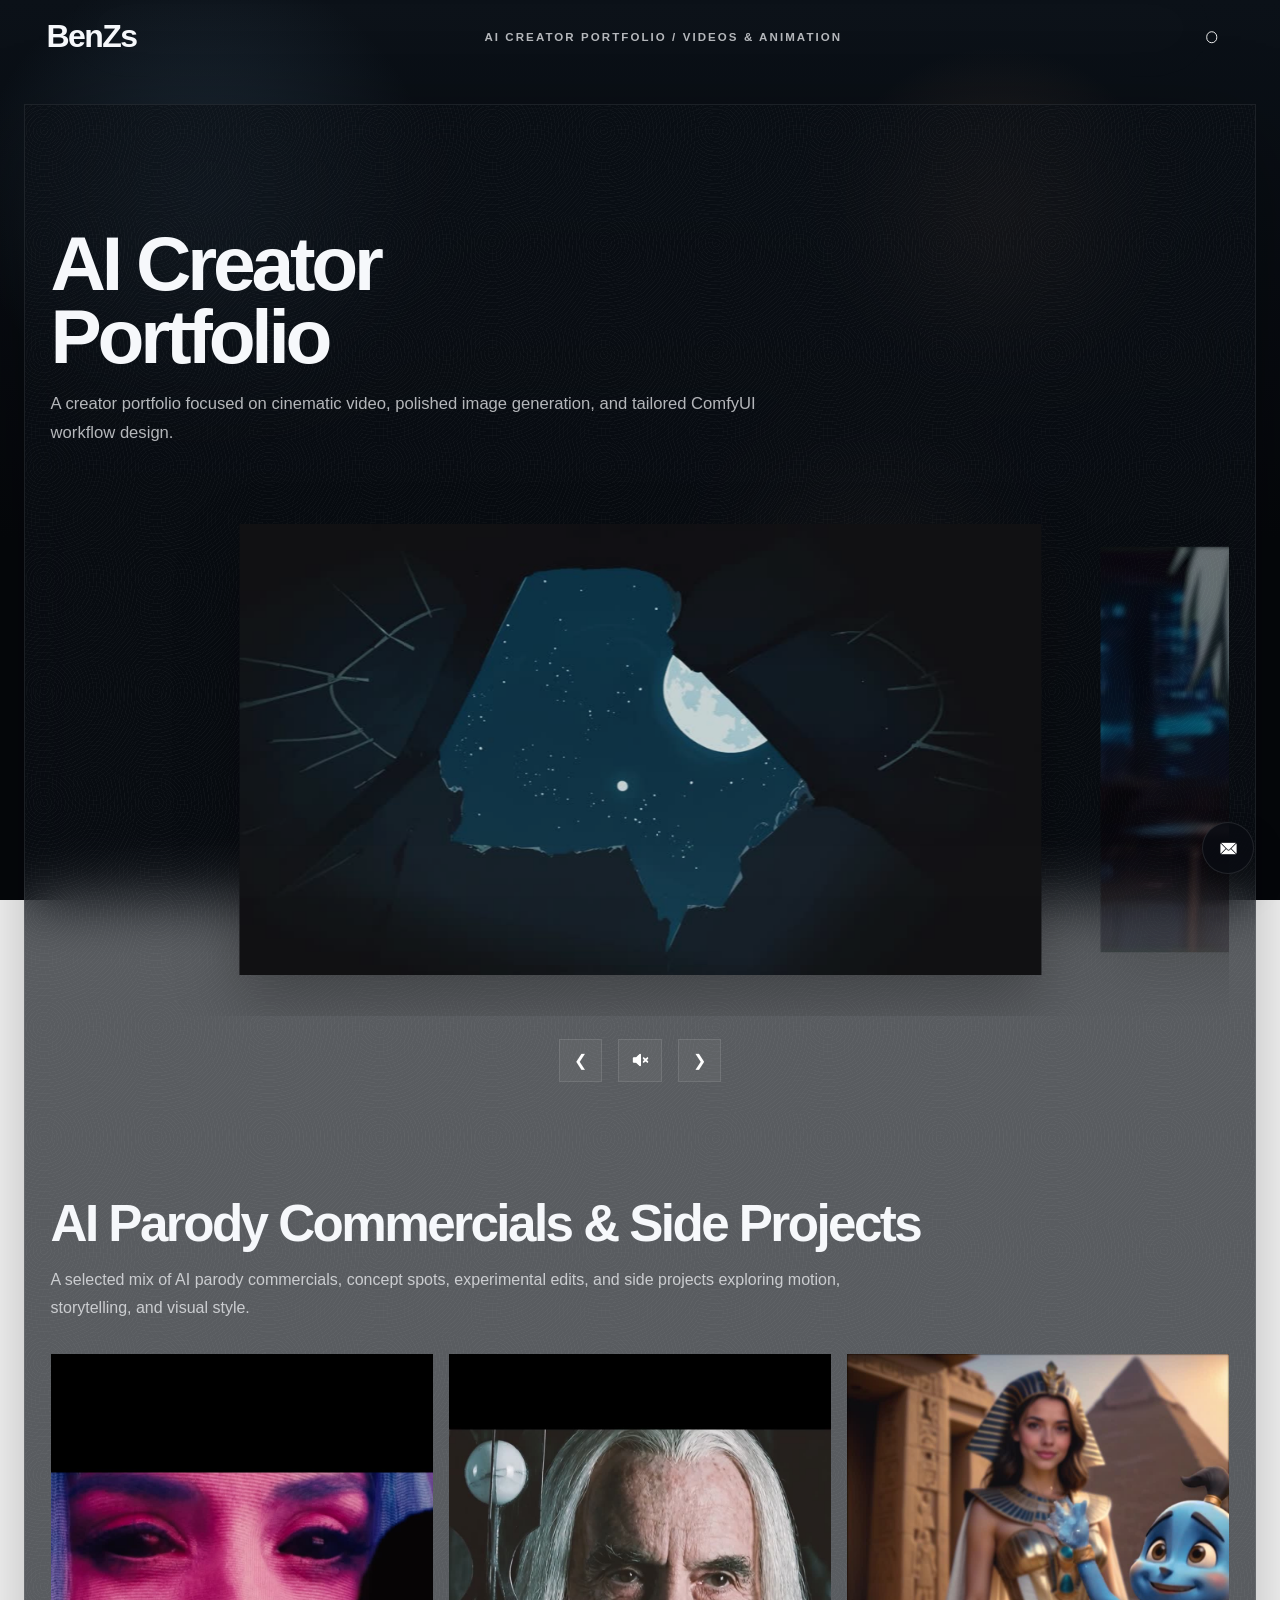
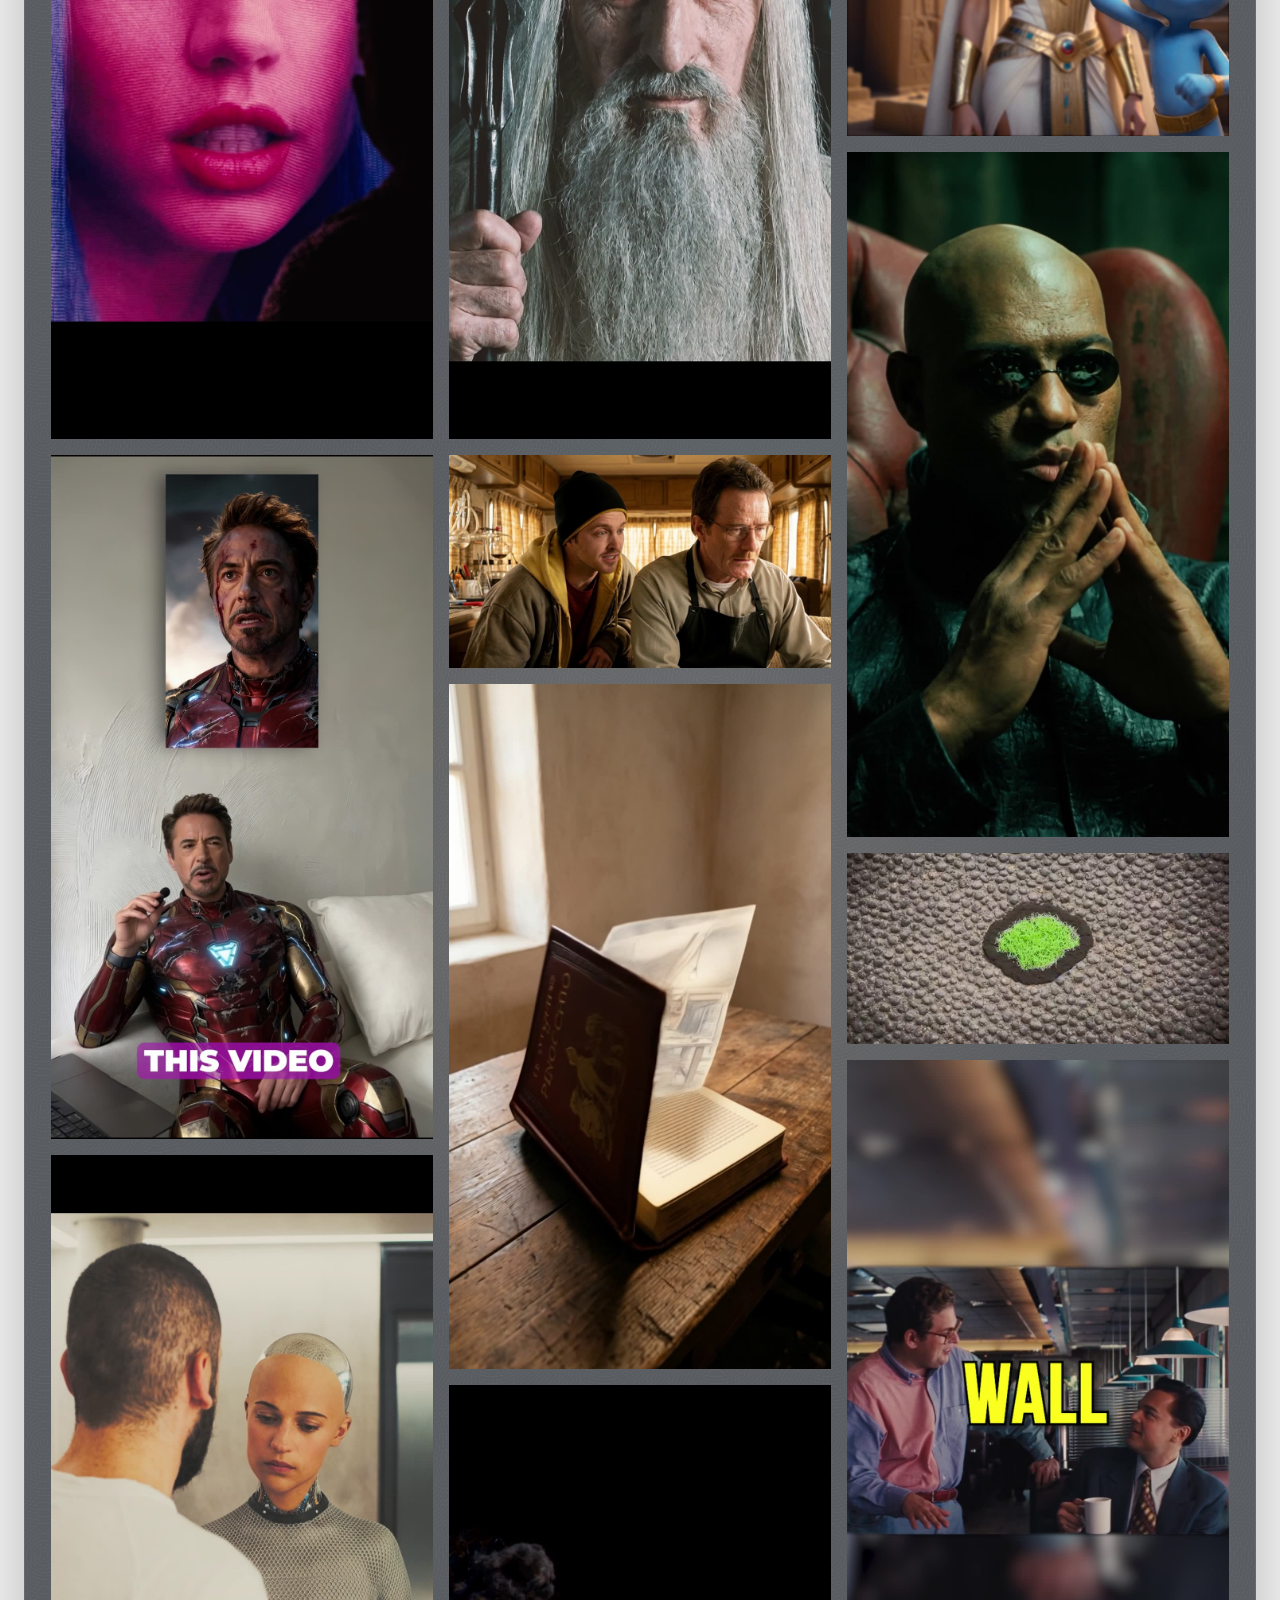
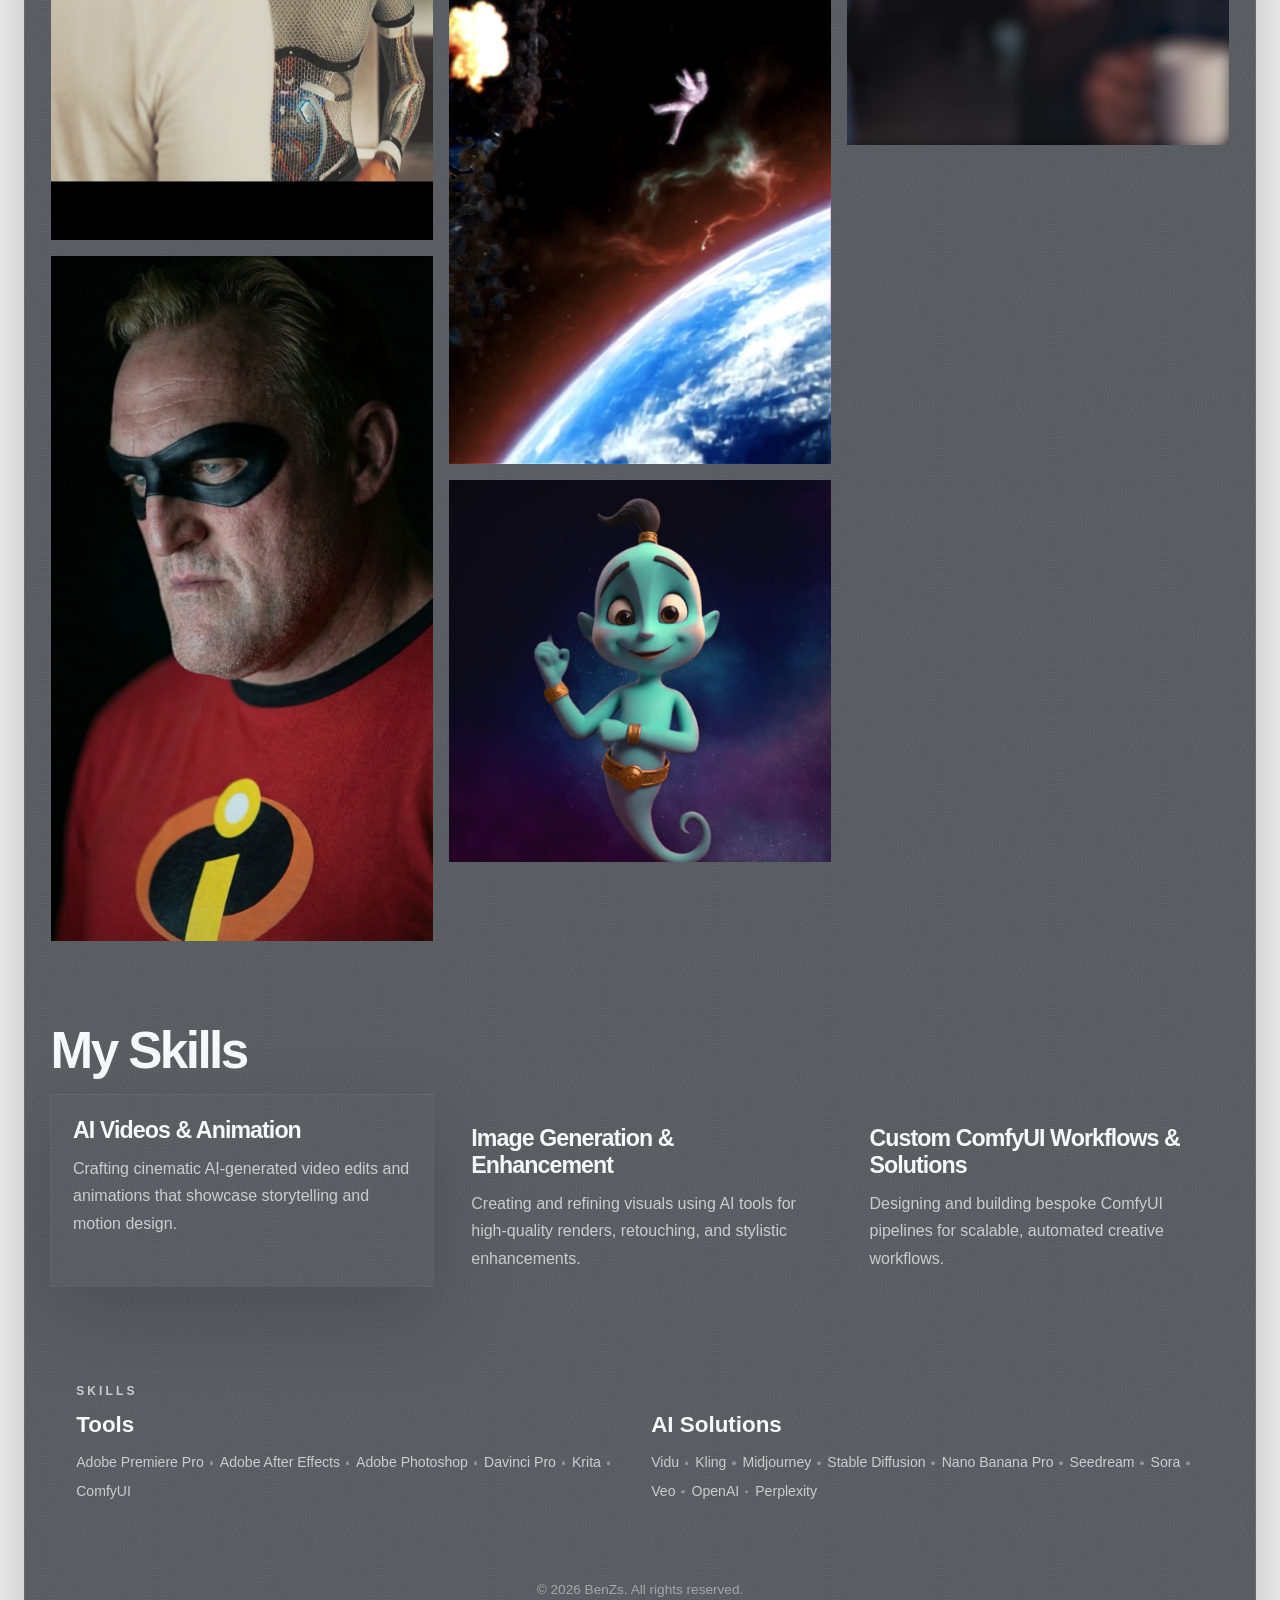
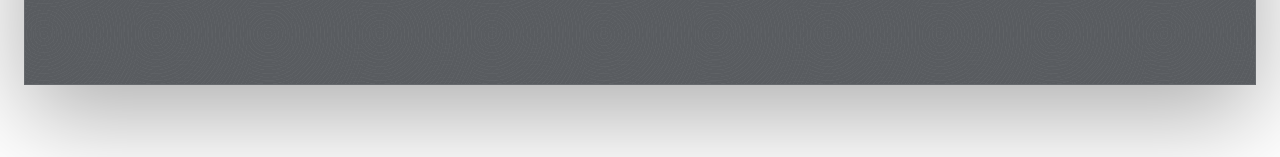
==== index.html @ f5d57d24 "Refine responsive media interactions" ====
<!DOCTYPE html>
<html lang="en">
<head>
    <meta charset="UTF-8">
    <meta name="viewport" content="width=device-width, initial-scale=1.0">
    <title>BenZs | AI Creator Portfolio</title>
    <link rel="icon" href="media/images/icons/favicon.svg" type="image/svg+xml">
    <link rel="stylesheet" href="css/styles.css">
</head>
<body class="is-loading">
    <div class="site-loader" id="siteLoader" aria-hidden="true">
        <div class="site-loader-inner">
            <span class="site-loader-text" data-text="Loading">Loading</span>
        </div>
    </div>
    <div class="custom-cursor" id="customCursor" aria-hidden="true"></div>
    <div class="focus-band focus-band-top" aria-hidden="true"></div>
    <div class="focus-band focus-band-bottom" aria-hidden="true"></div>
        <nav class="navbar minimal-nav">
        <a class="logo" id="logoHomeLink" href="index.html">BenZs</a>
        <div class="navbar-subtitle">AI Creator Portfolio / Videos &amp; Animation</div>
        <button class="hamburger-menu" id="hamburger" aria-label="Toggle menu" aria-expanded="false" aria-controls="menuOverlay">
            <span class="hamburger-dot hamburger-dot-center"></span>
            <span class="hamburger-dot hamburger-dot-top"></span>
            <span class="hamburger-dot hamburger-dot-left"></span>
            <span class="hamburger-dot hamburger-dot-right"></span>
        </button>
    </nav>

    <div class="menu-overlay" id="menuOverlay" aria-hidden="true">
        <nav class="menu-overlay-nav" aria-label="Site navigation">
            <div class="menu-overlay-graph" id="menuOverlayGraph">
                <div class="menu-overlay-orbit" id="menuOverlayOrbit" aria-hidden="true">
                    <span class="menu-overlay-core"></span>
                </div>
                <button class="menu-overlay-link menu-overlay-link-videos" type="button" data-page="videos" data-menu-title="AI Creator Portfolio" aria-label="AI Videos and Animation">
                    <img class="menu-overlay-icon" src="media/images/icons/clapperboard.png" alt="" aria-hidden="true" draggable="false">
                </button>
                <div class="menu-video-preview-scaffold" aria-hidden="true">
                    <span class="menu-video-preview-line menu-video-preview-line-vertical"></span>
                    <span class="menu-video-preview-line menu-video-preview-line-horizontal"></span>
                    <span class="menu-video-preview-node-dot"></span>
                    <div class="menu-video-preview-card" aria-hidden="true">
                        <div class="menu-video-preview-card-header">
                            <img class="menu-preview-card-header-icon" src="media/images/icons/clapperboard.png" alt="" aria-hidden="true" draggable="false">
                        </div>
                        <div class="menu-video-preview-card-body">
                            <div class="menu-video-preview-card-content">AI Videos &amp; Animation</div>
                        </div>
                    </div>
                    <button class="menu-video-preview-hitarea" type="button" data-page="videos" aria-label="AI Videos and Animation"></button>
                </div>
                <button class="menu-overlay-link menu-overlay-link-images" type="button" data-page="images" data-menu-title="Image Generation" aria-label="Image Generation and Enhancement">
                    <img class="menu-overlay-icon" src="media/images/icons/photo.png" alt="" aria-hidden="true" draggable="false">
                </button>
                <div class="menu-image-preview-scaffold" aria-hidden="true">
                    <span class="menu-image-preview-line menu-image-preview-line-horizontal"></span>
                    <span class="menu-image-preview-line menu-image-preview-line-vertical"></span>
                    <span class="menu-image-preview-line menu-image-preview-line-horizontal-tail"></span>
                    <span class="menu-image-preview-node-dot"></span>
                    <div class="menu-image-preview-card" aria-hidden="true">
                        <div class="menu-image-preview-card-header">
                            <img class="menu-preview-card-header-icon" src="media/images/icons/photo.png" alt="" aria-hidden="true" draggable="false">
                        </div>
                        <div class="menu-image-preview-card-body">
                            <div class="menu-image-preview-card-content">Image Generation &amp; Enhancement</div>
                        </div>
                    </div>
                    <button class="menu-image-preview-hitarea" type="button" data-page="images" aria-label="Image Generation and Enhancement"></button>
                </div>
                <button class="menu-overlay-link menu-overlay-link-comfy" type="button" data-page="comfy" data-menu-title="ComfyUI Workflows" aria-label="Custom ComfyUI Workflows and Solutions">
                    <img class="menu-overlay-icon" src="media/images/icons/setting.png" alt="" aria-hidden="true" draggable="false">
                </button>
                <div class="menu-comfy-preview-scaffold" aria-hidden="true">
                    <span class="menu-comfy-preview-line menu-comfy-preview-line-horizontal"></span>
                    <span class="menu-comfy-preview-line menu-comfy-preview-line-vertical"></span>
                    <span class="menu-comfy-preview-node-dot"></span>
                    <div class="menu-comfy-preview-card" aria-hidden="true">
                        <div class="menu-comfy-preview-card-header">
                            <img class="menu-preview-card-header-icon" src="media/images/icons/setting.png" alt="" aria-hidden="true" draggable="false">
                        </div>
                        <div class="menu-comfy-preview-card-body">
                            <div class="menu-comfy-preview-card-content">Custom ComfyUI Workflows &amp; Solutions</div>
                        </div>
                    </div>
                    <button class="menu-comfy-preview-hitarea" type="button" data-page="comfy" aria-label="Custom ComfyUI Workflows and Solutions"></button>
                </div>
            </div>
            <div class="menu-overlay-title" id="menuOverlayTitle" aria-hidden="true"></div>
            <button class="menu-overlay-about-link" id="menuOverlayAboutLink" type="button" aria-label="Go to About section">
                <span class="menu-overlay-about-link-label">About</span>
            </button>
            <section class="menu-overlay-about-panel" id="menuOverlayAboutPanel" aria-hidden="true">
                <div class="menu-overlay-about-image-frame" aria-hidden="true">
                    <img class="menu-overlay-about-image" src="media/images/about/profile.jpg" alt="Portrait of BenZs" width="5152" height="7728" draggable="false">
                </div>
                <p class="menu-overlay-about-kicker">About Me</p>
                <p class="menu-overlay-about-copy">I build AI-native creative work across motion, still imagery, and custom workflow systems, blending visual storytelling with practical automation for polished, repeatable output.</p>
            </section>
        </nav>
    </div>

    <div class="site-glass-shell">
        <div class="mouse-trail-layer" id="mouseTrailLayer" aria-hidden="true"></div>
        <div class="portfolio-pages" id="portfolioPages">
            <div class="portfolio-page is-active" data-portfolio-page="videos" aria-hidden="false">

        <section id="home" class="hero">
        <div class="container">
            <h1>AI Creator Portfolio</h1>
            <p>A creator portfolio focused on cinematic video, polished image generation, and tailored ComfyUI workflow design.</p>
            
            <div class="video-carousel">
                <div class="carousel-container">
                    <div class="carousel-track">
                        <div class="carousel-item">
                            <video width="100%" height="auto" autoplay preload="none" poster="media/images/video-posters/videos-video-carousel-beyondtheedge-part1.jpg" data-lazy-video="true">
                                <source data-src="media/videos/video_carousel/Beyondtheedge_part1.mp4" type="video/mp4">
                                Your browser does not support the video tag.
                            </video>
                        </div>
                        <div class="carousel-item" style="--carousel-thumb: url('../images/thumbnails/th_beyondtheedge_part2.png');">
                            <video width="100%" height="auto" poster="media/images/video-posters/videos-video-carousel-beyondtheedge-part2.jpg" preload="none" data-lazy-video="true">
                                <source data-src="media/videos/video_carousel/beyondtheedge_part2.mp4" type="video/mp4">
                                Your browser does not support the video tag.
                            </video>
                        </div>
                        <div class="carousel-item" style="--carousel-thumb: url('../images/thumbnails/th_deincarnation_part.png');">
                            <video width="100%" height="auto" poster="media/images/video-posters/videos-video-carousel-deincarnation-part.jpg" preload="none" data-lazy-video="true">
                                <source data-src="media/videos/video_carousel/deincarnation_part.mp4" type="video/mp4">
                                Your browser does not support the video tag.
                            </video>
                        </div>
                        <div class="carousel-item" style="--carousel-thumb: url('../images/thumbnails/th_fenyves_part.png');">
                            <video width="100%" height="auto" poster="media/images/video-posters/videos-video-carousel-fenyves-part.jpg" preload="none" data-lazy-video="true">
                                <source data-src="media/videos/video_carousel/fenyves_part.mp4" type="video/mp4">
                                Your browser does not support the video tag.
                            </video>
                        </div>
                        <div class="carousel-item" style="--carousel-thumb: url('../images/thumbnails/th_wtsgo_scene1.png');">
                            <video width="100%" height="auto" poster="media/images/video-posters/videos-video-carousel-wtsgo-scene1.jpg" preload="none" data-lazy-video="true">
                                <source data-src="media/videos/video_carousel/wtsgo_scene1.mp4" type="video/mp4">
                                Your browser does not support the video tag.
                            </video>
                        </div>
                    </div>
                </div>
                
                <div class="carousel-controls"> 
                    <button class="carousel-btn prev" type="button" onclick="moveCarousel(-1)">&#10094;</button>
                    <div class="volume-control" id="volumeControl">
                        <button class="carousel-btn mute" type="button" id="muteBtn" onclick="toggleMute()" aria-label="Toggle sound" aria-pressed="false"><img class="mute-btn-icon" src="media/images/icons/mute.png" alt="" aria-hidden="true"></button>
                        <div class="volume-slider-wrap">
                            <input class="volume-slider" id="volumeSlider" type="range" min="0" max="100" value="72" aria-label="Video volume">
                        </div>
                    </div>
                    <button class="carousel-btn next" type="button" onclick="moveCarousel(1)">&#10095;</button>
                </div>
            </div>
        </div>
    </section>

    <section id="about" class="video-gallery">
        <div class="container">
            <h2>AI Parody Commercials &amp; Side Projects</h2>
            <p class="gallery-intro">A selected mix of AI parody commercials, concept spots, experimental edits, and side projects exploring motion, storytelling, and visual style.</p>
            <div class="gallery-grid">
                <div class="gallery-item tall">
                    <div class="gallery-media">
                        <video width="100%" height="auto" preload="none" poster="media/images/video-posters/videos-video-gallery-bladerunner-2049-2.jpg" data-lazy-video="true">
                                <source data-src="media/videos/video_gallery/BladeRunner_2049_2.mp4" type="video/mp4">
                            Your browser does not support the video tag.
                        </video>
                    </div>
                </div>
                <div class="gallery-item tall">
                    <div class="gallery-media">
                        <video width="100%" height="auto" preload="none" poster="media/images/video-posters/videos-video-gallery-avengers-couchhook.jpg" data-lazy-video="true">
                                <source data-src="media/videos/video_gallery/Avengers_couchhook.mp4" type="video/mp4">
                            Your browser does not support the video tag.
                        </video>
                    </div>
                </div>
                <div class="gallery-item tall">
                    <div class="gallery-media">
                        <video width="100%" height="auto" preload="none" poster="media/images/video-posters/videos-video-gallery-exmachina.jpg" data-lazy-video="true">
                                <source data-src="media/videos/video_gallery/ExMachina.mp4" type="video/mp4">
                            Your browser does not support the video tag.
                        </video>
                    </div>
                </div>
                <div class="gallery-item tall">
                    <div class="gallery-media">
                        <video width="100%" height="auto" preload="none" poster="media/images/video-posters/videos-video-gallery-theincredibles.jpg" data-lazy-video="true">
                                <source data-src="media/videos/video_gallery/TheIncredibles.mp4" type="video/mp4">
                            Your browser does not support the video tag.
                        </video>
                    </div>
                </div>
                <div class="gallery-item tall">
                    <div class="gallery-media">
                        <video width="100%" height="auto" preload="none" poster="media/images/video-posters/videos-video-gallery-thelordoftherings.jpg" data-lazy-video="true">
                                <source data-src="media/videos/video_gallery/TheLordofTheRings.mp4" type="video/mp4">
                            Your browser does not support the video tag.
                        </video>
                    </div>
                </div>
                <div class="gallery-item square">
                    <div class="gallery-media">
                        <video width="100%" height="auto" preload="none" poster="media/images/video-posters/videos-video-gallery-breakingbad.jpg" data-lazy-video="true">
                                <source data-src="media/videos/video_gallery/breakingbad.mp4" type="video/mp4">
                            Your browser does not support the video tag.
                        </video>
                    </div>
                </div>
                <div class="gallery-item wide">
                    <div class="gallery-media">
                        <video width="100%" height="auto" preload="none" poster="media/images/video-posters/videos-video-gallery-geppetto-fin2-24fps.jpg" data-lazy-video="true">
                                <source data-src="media/videos/video_gallery/geppetto_fin2_24fps.mp4" type="video/mp4">
                            Your browser does not support the video tag.
                        </video>
                    </div>
                </div>
                <div class="gallery-item tall">
                    <div class="gallery-media">
                        <video width="100%" height="auto" preload="none" poster="media/images/video-posters/videos-video-gallery-goodjob-part.jpg" data-lazy-video="true">
                                <source data-src="media/videos/video_gallery/GoodJob_part.mp4" type="video/mp4">
                            Your browser does not support the video tag.
                        </video>
                    </div>
                </div>
                <div class="gallery-item square">
                    <div class="gallery-media">
                        <video width="100%" height="auto" preload="none" poster="media/images/video-posters/videos-video-gallery-jinny-intro-1080p.jpg" data-lazy-video="true">
                                <source data-src="media/videos/video_gallery/Jinny_INTRO_1080p.mp4" type="video/mp4">
                            Your browser does not support the video tag.
                        </video>
                    </div>
                </div>
                <div class="gallery-item square">
                    <div class="gallery-media">
                        <video width="100%" height="auto" preload="none" poster="media/images/video-posters/videos-video-gallery-j-transf-5variations-03-29-1080p.jpg" data-lazy-video="true">
                                <source data-src="media/videos/video_gallery/j_transf_5variations_03_29_1080p.mp4" type="video/mp4">
                            Your browser does not support the video tag.
                        </video>
                    </div>
                </div>
                <div class="gallery-item square">
                    <div class="gallery-media">
                        <video width="100%" height="auto" preload="none" poster="media/images/video-posters/videos-video-gallery-matrix-24fps-2.jpg" data-lazy-video="true">
                                <source data-src="media/videos/video_gallery/matrix_24fps_2.mp4" type="video/mp4">
                            Your browser does not support the video tag.
                        </video>
                    </div>
                </div>
                <div class="gallery-item wide">
                    <div class="gallery-media">
                        <video width="100%" height="auto" preload="none" poster="media/images/video-posters/videos-video-gallery-pavilon-stable-test.jpg" data-lazy-video="true">
                                <source data-src="media/videos/video_gallery/Pavilon_stable_test.mp4" type="video/mp4">
                            Your browser does not support the video tag.
                        </video>
                    </div>
                </div>
                <div class="gallery-item wide">
                    <div class="gallery-media">
                        <video width="100%" height="auto" preload="none" poster="media/images/video-posters/videos-video-gallery-wolfofthewallstreet-24fps4.jpg" data-lazy-video="true">
                                <source data-src="media/videos/video_gallery/WolfofTheWallStreet_24fps4.mp4" type="video/mp4">
                            Your browser does not support the video tag.
                        </video>
                    </div>
                </div>
            </div>
        </div>
    </section>

            </div>
            <div class="portfolio-page portfolio-page-images" data-portfolio-page="images" aria-hidden="true">
                <section id="home-images" class="image-library-shell">
                    <div class="container">
                        <div class="image-library-layout">
                            <aside class="image-library-sidebar" aria-label="Image gallery categories">
                                <p class="image-library-kicker">Image Generation &amp; Enhancement</p>
                                <h1>Curated still-image work inside a cleaner, category-driven gallery.</h1>
                                <nav class="image-library-nav">
                                    <div class="image-library-nav-group">
                                        <p class="image-library-nav-group-label">[ Image Gallery ]</p>
                                        <button class="image-library-nav-button is-active" type="button" data-image-category="cinematic" aria-pressed="true">Cinematic &amp; Film Visuals</button>
                                        <button class="image-library-nav-button" type="button" data-image-category="commercial" aria-pressed="false">Commercial</button>
                                        <button class="image-library-nav-button" type="button" data-image-category="influencers" aria-pressed="false">AI Influencers &amp; Lifestyle</button>
                                        <button class="image-library-nav-button" type="button" data-image-category="architecture" aria-pressed="false">Architecture &amp; Interior Visualization</button>
                                        <button class="image-library-nav-button" type="button" data-image-category="ecommerce" aria-pressed="false">E-commerce &amp; Product Imagery</button>
                                        <button class="image-library-nav-button" type="button" data-image-category="art" aria-pressed="false">Art &amp; Concept Art</button>
                                        <button class="image-library-nav-button" type="button" data-image-category="graphic" aria-pressed="false">Graphic &amp; Campaign Visuals</button>
                                    </div>
                                    <div class="image-library-nav-group image-library-nav-group-enhancement">
                                        <p class="image-library-nav-group-label">[ Enhancement &amp; Restoration ]</p>
                                        <button class="image-library-nav-button image-library-nav-button-enhancement" type="button" data-image-section-target="enhancement">Before &amp; After Reveal</button>
                                        <button class="image-library-nav-button image-library-nav-button-enhancement" type="button" data-image-section-target="restylize">Image To Motion Restylize</button>
                                        <button class="image-library-nav-button image-library-nav-button-enhancement" type="button" data-image-section-target="restoration">Restoration Reveal</button>
                                    </div>
                                </nav>
                            </aside>
                            <div class="image-library-content">
                                <div class="image-library-panel is-active" data-gallery-category="cinematic">
                                    <div class="image-library-panel-head">
                                        <p class="image-library-panel-label">Photo / Visual Gallery</p>
                                        <h2>Cinematic &amp; Film Visuals</h2>
                                    </div>
                                    <div class="image-library-grid">
                                        <div class="image-library-grid-track">
                                            <figure class="image-library-card image-library-card-wide"><img src="media/images/image gallery/cinematic_and_film_visuals/1.jpg" alt="Cinematic and Film Visuals gallery image 1" loading="lazy" width="2400" height="1340"></figure>
                                            <figure class="image-library-card image-library-card-wide"><img src="media/images/image gallery/cinematic_and_film_visuals/2.jpg" alt="Cinematic and Film Visuals gallery image 2" loading="lazy" width="2400" height="1340"></figure>
                                            <figure class="image-library-card image-library-card-wide"><img src="media/images/image gallery/cinematic_and_film_visuals/3.jpg" alt="Cinematic and Film Visuals gallery image 3" loading="lazy" width="2400" height="1340"></figure>
                                            <figure class="image-library-card image-library-card-wide"><img src="media/images/image gallery/cinematic_and_film_visuals/4.jpg" alt="Cinematic and Film Visuals gallery image 4" loading="lazy" width="2400" height="1340"></figure>
                                            <figure class="image-library-card image-library-card-wide"><img src="media/images/image gallery/cinematic_and_film_visuals/5.jpg" alt="Cinematic and Film Visuals gallery image 5" loading="lazy" width="2400" height="1340"></figure>
                                            <figure class="image-library-card image-library-card-wide"><img src="media/images/image gallery/cinematic_and_film_visuals/6.jpg" alt="Cinematic and Film Visuals gallery image 6" loading="lazy" width="2400" height="1340"></figure>
                                            <figure class="image-library-card image-library-card-wide"><img src="media/images/image gallery/cinematic_and_film_visuals/7.jpg" alt="Cinematic and Film Visuals gallery image 7" loading="lazy" width="2400" height="1340"></figure>
                                            <figure class="image-library-card image-library-card-wide"><img src="media/images/image gallery/cinematic_and_film_visuals/8.jpg" alt="Cinematic and Film Visuals gallery image 8" loading="lazy" width="2400" height="1340"></figure>
                                            <figure class="image-library-card image-library-card-wide"><img src="media/images/image gallery/cinematic_and_film_visuals/9.jpg" alt="Cinematic and Film Visuals gallery image 9" loading="lazy" width="2400" height="1340"></figure>
                                            <figure class="image-library-card image-library-card-wide"><img src="media/images/image gallery/cinematic_and_film_visuals/10.jpg" alt="Cinematic and Film Visuals gallery image 10" loading="lazy" width="2400" height="1340"></figure>
                                            <figure class="image-library-card image-library-card-square"><img src="media/images/image gallery/cinematic_and_film_visuals/11.jpg" alt="Cinematic and Film Visuals gallery image 11" loading="lazy" width="2400" height="1792"></figure>
                                            <figure class="image-library-card image-library-card-square"><img src="media/images/image gallery/cinematic_and_film_visuals/12.jpg" alt="Cinematic and Film Visuals gallery image 12" loading="lazy" width="2400" height="1792"></figure>
                                            <figure class="image-library-card image-library-card-square"><img src="media/images/image gallery/cinematic_and_film_visuals/13.jpg" alt="Cinematic and Film Visuals gallery image 13" loading="lazy" width="2400" height="1792"></figure>
                                            <figure class="image-library-card image-library-card-wide"><img src="media/images/image gallery/cinematic_and_film_visuals/14.jpg" alt="Cinematic and Film Visuals gallery image 14" loading="lazy" width="2400" height="1340"></figure>
                                            <figure class="image-library-card image-library-card-wide"><img src="media/images/image gallery/cinematic_and_film_visuals/15.jpg" alt="Cinematic and Film Visuals gallery image 15" loading="lazy" width="2400" height="1340"></figure>
                                            <figure class="image-library-card image-library-card-wide"><img src="media/images/image gallery/cinematic_and_film_visuals/16.jpg" alt="Cinematic and Film Visuals gallery image 16" loading="lazy" width="2400" height="1340"></figure>
                                            <figure class="image-library-card image-library-card-wide"><img src="media/images/image gallery/cinematic_and_film_visuals/17.jpg" alt="Cinematic and Film Visuals gallery image 17" loading="lazy" width="2400" height="1350"></figure>
                                        </div>
                                    </div>
                                </div>
                                <div class="image-library-panel" data-gallery-category="commercial" hidden>
                                    <div class="image-library-panel-head">
                                        <p class="image-library-panel-label">Photo / Visual Gallery</p>
                                        <h2>Commercial</h2>
                                    </div>
                                    <div class="image-library-grid">
                                        <div class="image-library-grid-track">
                                            <figure class="image-library-card image-library-card-tall"><img src="media/images/image gallery/commercial/1.jpg" alt="Commercial gallery image 1" loading="lazy" width="1792" height="2400"></figure>
                                            <figure class="image-library-card image-library-card-tall"><img src="media/images/image gallery/commercial/2.jpg" alt="Commercial gallery image 2" loading="lazy" width="1792" height="2400"></figure>
                                            <figure class="image-library-card image-library-card-tall"><img src="media/images/image gallery/commercial/3.jpg" alt="Commercial gallery image 3" loading="lazy" width="1792" height="2400"></figure>
                                            <figure class="image-library-card image-library-card-tall"><img src="media/images/image gallery/commercial/4.jpg" alt="Commercial gallery image 4" loading="lazy" width="1792" height="2400"></figure>
                                            <figure class="image-library-card image-library-card-tall"><img src="media/images/image gallery/commercial/5.jpg" alt="Commercial gallery image 5" loading="lazy" width="1792" height="2400"></figure>
                                            <figure class="image-library-card image-library-card-tall"><img src="media/images/image gallery/commercial/6.jpg" alt="Commercial gallery image 6" loading="lazy" width="1792" height="2400"></figure>
                                            <figure class="image-library-card image-library-card-tall"><img src="media/images/image gallery/commercial/7.jpg" alt="Commercial gallery image 7" loading="lazy" width="1792" height="2400"></figure>
                                            <figure class="image-library-card image-library-card-tall"><img src="media/images/image gallery/commercial/8.jpg" alt="Commercial gallery image 8" loading="lazy" width="1792" height="2400"></figure>
                                            <figure class="image-library-card image-library-card-tall"><img src="media/images/image gallery/commercial/9.jpg" alt="Commercial gallery image 9" loading="lazy" width="1792" height="2400"></figure>
                                            <figure class="image-library-card image-library-card-tall"><img src="media/images/image gallery/commercial/10.jpg" alt="Commercial gallery image 10" loading="lazy" width="1792" height="2400"></figure>
                                            <figure class="image-library-card image-library-card-tall"><img src="media/images/image gallery/commercial/11.jpg" alt="Commercial gallery image 11" loading="lazy" width="1792" height="2400"></figure>
                                            <figure class="image-library-card image-library-card-tall"><img src="media/images/image gallery/commercial/12.jpg" alt="Commercial gallery image 12" loading="lazy" width="1792" height="2400"></figure>
                                        </div>
                                    </div>
                                </div>
                                <div class="image-library-panel" data-gallery-category="influencers" hidden>
                                    <div class="image-library-panel-head">
                                        <p class="image-library-panel-label">Photo / Visual Gallery</p>
                                        <h2>AI Influencers &amp; Lifestyle</h2>
                                    </div>
                                    <div class="image-library-grid">
                                        <div class="image-library-grid-track">
                                            <figure class="image-library-card image-library-card-tall"><img src="media/images/image gallery/AI_influencers_and_lifestyle/1.jpg" alt="AI Influencers and Lifestyle gallery image 1" loading="lazy" width="1792" height="2400"></figure>
                                            <figure class="image-library-card image-library-card-tall"><img src="media/images/image gallery/AI_influencers_and_lifestyle/2.jpg" alt="AI Influencers and Lifestyle gallery image 2" loading="lazy" width="1792" height="2400"></figure>
                                            <figure class="image-library-card image-library-card-tall"><img src="media/images/image gallery/AI_influencers_and_lifestyle/3.jpg" alt="AI Influencers and Lifestyle gallery image 3" loading="lazy" width="1340" height="2400"></figure>
                                            <figure class="image-library-card image-library-card-tall"><img src="media/images/image gallery/AI_influencers_and_lifestyle/4.jpg" alt="AI Influencers and Lifestyle gallery image 4" loading="lazy" width="1340" height="2400"></figure>
                                            <figure class="image-library-card image-library-card-tall"><img src="media/images/image gallery/AI_influencers_and_lifestyle/5.jpg" alt="AI Influencers and Lifestyle gallery image 5" loading="lazy" width="1340" height="2400"></figure>
                                            <figure class="image-library-card image-library-card-tall"><img src="media/images/image gallery/AI_influencers_and_lifestyle/6.jpg" alt="AI Influencers and Lifestyle gallery image 6" loading="lazy" width="1610" height="2400"></figure>
                                            <figure class="image-library-card image-library-card-tall"><img src="media/images/image gallery/AI_influencers_and_lifestyle/7.jpg" alt="AI Influencers and Lifestyle gallery image 7" loading="lazy" width="1340" height="2400"></figure>
                                            <figure class="image-library-card image-library-card-tall"><img src="media/images/image gallery/AI_influencers_and_lifestyle/8.jpg" alt="AI Influencers and Lifestyle gallery image 8" loading="lazy" width="1340" height="2400"></figure>
                                            <figure class="image-library-card image-library-card-square"><img src="media/images/image gallery/AI_influencers_and_lifestyle/9.jpg" alt="AI Influencers and Lifestyle gallery image 9" loading="lazy" width="1856" height="2304"></figure>
                                            <figure class="image-library-card image-library-card-square"><img src="media/images/image gallery/AI_influencers_and_lifestyle/10.jpg" alt="AI Influencers and Lifestyle gallery image 10" loading="lazy" width="1856" height="2304"></figure>
                                            <figure class="image-library-card image-library-card-tall"><img src="media/images/image gallery/AI_influencers_and_lifestyle/11.jpg" alt="AI Influencers and Lifestyle gallery image 11" loading="lazy" width="1340" height="2400"></figure>
                                            <figure class="image-library-card image-library-card-tall"><img src="media/images/image gallery/AI_influencers_and_lifestyle/12.jpg" alt="AI Influencers and Lifestyle gallery image 12" loading="lazy" width="1340" height="2400"></figure>
                                            <figure class="image-library-card image-library-card-tall"><img src="media/images/image gallery/AI_influencers_and_lifestyle/13.jpg" alt="AI Influencers and Lifestyle gallery image 13" loading="lazy" width="1792" height="2400"></figure>
                                            <figure class="image-library-card image-library-card-tall"><img src="media/images/image gallery/AI_influencers_and_lifestyle/14.jpg" alt="AI Influencers and Lifestyle gallery image 14" loading="lazy" width="1792" height="2400"></figure>
                                        </div>
                                    </div>
                                </div>
                                <div class="image-library-panel" data-gallery-category="architecture" hidden>
                                    <div class="image-library-panel-head">
                                        <p class="image-library-panel-label">Photo / Visual Gallery</p>
                                        <h2>Architecture &amp; Interior Visualization</h2>
                                    </div>
                                    <div class="image-library-grid">
                                        <div class="image-library-grid-track">
                                            <figure class="image-library-card image-library-card-square"><img src="media/images/image gallery/architecture_and_interior_visualization/1.jpg" alt="Architecture and Interior Visualization gallery image 1" loading="lazy" width="2304" height="1856"></figure>
                                            <figure class="image-library-card image-library-card-square"><img src="media/images/image gallery/architecture_and_interior_visualization/2.jpg" alt="Architecture and Interior Visualization gallery image 2" loading="lazy" width="2304" height="1856"></figure>
                                            <figure class="image-library-card image-library-card-square"><img src="media/images/image gallery/architecture_and_interior_visualization/3.jpg" alt="Architecture and Interior Visualization gallery image 3" loading="lazy" width="2304" height="1856"></figure>
                                            <figure class="image-library-card image-library-card-square"><img src="media/images/image gallery/architecture_and_interior_visualization/4.jpg" alt="Architecture and Interior Visualization gallery image 4" loading="lazy" width="2304" height="1856"></figure>
                                            <figure class="image-library-card image-library-card-square"><img src="media/images/image gallery/architecture_and_interior_visualization/5.jpg" alt="Architecture and Interior Visualization gallery image 5" loading="lazy" width="2304" height="1856"></figure>
                                            <figure class="image-library-card image-library-card-square"><img src="media/images/image gallery/architecture_and_interior_visualization/6.jpg" alt="Architecture and Interior Visualization gallery image 6" loading="lazy" width="2304" height="1856"></figure>
                                            <figure class="image-library-card image-library-card-square"><img src="media/images/image gallery/architecture_and_interior_visualization/7.jpg" alt="Architecture and Interior Visualization gallery image 7" loading="lazy" width="2400" height="1792"></figure>
                                            <figure class="image-library-card image-library-card-square"><img src="media/images/image gallery/architecture_and_interior_visualization/8.jpg" alt="Architecture and Interior Visualization gallery image 8" loading="lazy" width="2400" height="1792"></figure>
                                            <figure class="image-library-card image-library-card-square"><img src="media/images/image gallery/architecture_and_interior_visualization/9.jpg" alt="Architecture and Interior Visualization gallery image 9" loading="lazy" width="2400" height="1792"></figure>
                                            <figure class="image-library-card image-library-card-square"><img src="media/images/image gallery/architecture_and_interior_visualization/10.jpg" alt="Architecture and Interior Visualization gallery image 10" loading="lazy" width="2400" height="1792"></figure>
                                            <figure class="image-library-card image-library-card-square"><img src="media/images/image gallery/architecture_and_interior_visualization/11.jpg" alt="Architecture and Interior Visualization gallery image 11" loading="lazy" width="2400" height="1792"></figure>
                                            <figure class="image-library-card image-library-card-square"><img src="media/images/image gallery/architecture_and_interior_visualization/12.jpg" alt="Architecture and Interior Visualization gallery image 12" loading="lazy" width="2400" height="1792"></figure>
                                            <figure class="image-library-card image-library-card-wide"><img src="media/images/image gallery/architecture_and_interior_visualization/13.jpg" alt="Architecture and Interior Visualization gallery image 13" loading="lazy" width="2400" height="1340"></figure>
                                            <figure class="image-library-card image-library-card-wide"><img src="media/images/image gallery/architecture_and_interior_visualization/14.jpg" alt="Architecture and Interior Visualization gallery image 14" loading="lazy" width="2400" height="1340"></figure>
                                            <figure class="image-library-card image-library-card-wide"><img src="media/images/image gallery/architecture_and_interior_visualization/15.jpg" alt="Architecture and Interior Visualization gallery image 15" loading="lazy" width="2400" height="1340"></figure>
                                            <figure class="image-library-card image-library-card-wide"><img src="media/images/image gallery/architecture_and_interior_visualization/16.jpg" alt="Architecture and Interior Visualization gallery image 16" loading="lazy" width="2400" height="1340"></figure>
                                            <figure class="image-library-card image-library-card-wide"><img src="media/images/image gallery/architecture_and_interior_visualization/17.jpg" alt="Architecture and Interior Visualization gallery image 17" loading="lazy" width="2400" height="1340"></figure>
                                            <figure class="image-library-card image-library-card-wide"><img src="media/images/image gallery/architecture_and_interior_visualization/18.jpg" alt="Architecture and Interior Visualization gallery image 18" loading="lazy" width="2400" height="1340"></figure>
                                        </div>
                                    </div>
                                </div>
                                <div class="image-library-panel" data-gallery-category="ecommerce" hidden>
                                    <div class="image-library-panel-head">
                                        <p class="image-library-panel-label">Photo / Visual Gallery</p>
                                        <h2>E-commerce &amp; Product Imagery</h2>
                                    </div>
                                    <div class="image-library-grid">
                                        <div class="image-library-grid-track">
                                            <figure class="image-library-card image-library-card-tall"><img src="media/images/image gallery/e-commerce_and_product_imagery/1.jpg" alt="E-commerce and Product Imagery gallery image 1" loading="lazy" width="1792" height="2400"></figure>
                                            <figure class="image-library-card image-library-card-tall"><img src="media/images/image gallery/e-commerce_and_product_imagery/2.jpg" alt="E-commerce and Product Imagery gallery image 2" loading="lazy" width="1792" height="2400"></figure>
                                            <figure class="image-library-card image-library-card-tall"><img src="media/images/image gallery/e-commerce_and_product_imagery/3.jpg" alt="E-commerce and Product Imagery gallery image 3" loading="lazy" width="1792" height="2400"></figure>
                                            <figure class="image-library-card image-library-card-tall"><img src="media/images/image gallery/e-commerce_and_product_imagery/4.jpg" alt="E-commerce and Product Imagery gallery image 4" loading="lazy" width="1792" height="2400"></figure>
                                            <figure class="image-library-card image-library-card-tall"><img src="media/images/image gallery/e-commerce_and_product_imagery/5.jpg" alt="E-commerce and Product Imagery gallery image 5" loading="lazy" width="1792" height="2400"></figure>
                                            <figure class="image-library-card image-library-card-tall"><img src="media/images/image gallery/e-commerce_and_product_imagery/6.jpg" alt="E-commerce and Product Imagery gallery image 6" loading="lazy" width="1792" height="2400"></figure>
                                            <figure class="image-library-card image-library-card-tall"><img src="media/images/image gallery/e-commerce_and_product_imagery/7.jpg" alt="E-commerce and Product Imagery gallery image 7" loading="lazy" width="1792" height="2400"></figure>
                                            <figure class="image-library-card image-library-card-tall"><img src="media/images/image gallery/e-commerce_and_product_imagery/8.jpg" alt="E-commerce and Product Imagery gallery image 8" loading="lazy" width="1792" height="2400"></figure>
                                            <figure class="image-library-card image-library-card-tall"><img src="media/images/image gallery/e-commerce_and_product_imagery/9.jpg" alt="E-commerce and Product Imagery gallery image 9" loading="lazy" width="1792" height="2400"></figure>
                                            <figure class="image-library-card image-library-card-square"><img src="media/images/image gallery/e-commerce_and_product_imagery/10.jpg" alt="E-commerce and Product Imagery gallery image 10" loading="lazy" width="2048" height="2048"></figure>
                                            <figure class="image-library-card image-library-card-square"><img src="media/images/image gallery/e-commerce_and_product_imagery/11.jpg" alt="E-commerce and Product Imagery gallery image 11" loading="lazy" width="2048" height="2048"></figure>
                                            <figure class="image-library-card image-library-card-square"><img src="media/images/image gallery/e-commerce_and_product_imagery/12.jpg" alt="E-commerce and Product Imagery gallery image 12" loading="lazy" width="2048" height="2048"></figure>
                                            <figure class="image-library-card image-library-card-square"><img src="media/images/image gallery/e-commerce_and_product_imagery/13.jpg" alt="E-commerce and Product Imagery gallery image 13" loading="lazy" width="2048" height="2048"></figure>
                                            <figure class="image-library-card image-library-card-square"><img src="media/images/image gallery/e-commerce_and_product_imagery/14.jpg" alt="E-commerce and Product Imagery gallery image 14" loading="lazy" width="2048" height="2048"></figure>
                                            <figure class="image-library-card image-library-card-square"><img src="media/images/image gallery/e-commerce_and_product_imagery/15.jpg" alt="E-commerce and Product Imagery gallery image 15" loading="lazy" width="2048" height="2048"></figure>
                                            <figure class="image-library-card image-library-card-square"><img src="media/images/image gallery/e-commerce_and_product_imagery/16.jpg" alt="E-commerce and Product Imagery gallery image 16" loading="lazy" width="2048" height="2048"></figure>
                                        </div>
                                    </div>
                                </div>
                                <div class="image-library-panel" data-gallery-category="art" hidden>
                                    <div class="image-library-panel-head">
                                        <p class="image-library-panel-label">Photo / Visual Gallery</p>
                                        <h2>Art &amp; Concept Art</h2>
                                    </div>
                                    <div class="image-library-grid">
                                        <div class="image-library-grid-track">
                                            <figure class="image-library-card image-library-card-wide"><img src="media/images/image gallery/art_and_concept_art/1.jpg" alt="Art and Concept Art gallery image 1" loading="lazy" width="1920" height="1080"></figure>
                                            <figure class="image-library-card image-library-card-square"><img src="media/images/image gallery/art_and_concept_art/2.jpg" alt="Art and Concept Art gallery image 2" loading="lazy" width="2400" height="1792"></figure>
                                            <figure class="image-library-card image-library-card-wide"><img src="media/images/image gallery/art_and_concept_art/3.jpg" alt="Art and Concept Art gallery image 3" loading="lazy" width="2400" height="1018"></figure>
                                            <figure class="image-library-card image-library-card-tall"><img src="media/images/image gallery/art_and_concept_art/4.jpg" alt="Art and Concept Art gallery image 4" loading="lazy" width="1080" height="1920"></figure>
                                            <figure class="image-library-card image-library-card-wide"><img src="media/images/image gallery/art_and_concept_art/5.jpg" alt="Art and Concept Art gallery image 5" loading="lazy" width="2400" height="1350"></figure>
                                            <figure class="image-library-card image-library-card-square"><img src="media/images/image gallery/art_and_concept_art/6.jpg" alt="Art and Concept Art gallery image 6" loading="lazy" width="2400" height="1792"></figure>
                                            <figure class="image-library-card image-library-card-wide"><img src="media/images/image gallery/art_and_concept_art/7.jpg" alt="Art and Concept Art gallery image 7" loading="lazy" width="2400" height="1350"></figure>
                                            <figure class="image-library-card image-library-card-wide"><img src="media/images/image gallery/art_and_concept_art/8.jpg" alt="Art and Concept Art gallery image 8" loading="lazy" width="2400" height="1340"></figure>
                                            <figure class="image-library-card image-library-card-square"><img src="media/images/image gallery/art_and_concept_art/9.jpg" alt="Art and Concept Art gallery image 9" loading="lazy" width="2400" height="1800"></figure>
                                            <figure class="image-library-card image-library-card-wide"><img src="media/images/image gallery/art_and_concept_art/10.jpg" alt="Art and Concept Art gallery image 10" loading="lazy" width="1920" height="1080"></figure>
                                            <figure class="image-library-card image-library-card-wide"><img src="media/images/image gallery/art_and_concept_art/11.jpg" alt="Art and Concept Art gallery image 11" loading="lazy" width="2400" height="1350"></figure>
                                            <figure class="image-library-card image-library-card-wide"><img src="media/images/image gallery/art_and_concept_art/12.jpg" alt="Art and Concept Art gallery image 12" loading="lazy" width="2400" height="1340"></figure>
                                            <figure class="image-library-card image-library-card-tall"><img src="media/images/image gallery/art_and_concept_art/13.jpg" alt="Art and Concept Art gallery image 13" loading="lazy" width="1600" height="2400"></figure>
                                            <figure class="image-library-card image-library-card-wide"><img src="media/images/image gallery/art_and_concept_art/14.jpg" alt="Art and Concept Art gallery image 14" loading="lazy" width="2400" height="1018"></figure>
                                            <figure class="image-library-card image-library-card-wide"><img src="media/images/image gallery/art_and_concept_art/15.jpg" alt="Art and Concept Art gallery image 15" loading="lazy" width="2400" height="1340"></figure>
                                            <figure class="image-library-card image-library-card-square"><img src="media/images/image gallery/art_and_concept_art/16.jpg" alt="Art and Concept Art gallery image 16" loading="lazy" width="2400" height="1800"></figure>
                                        </div>
                                    </div>
                                </div>
                                <div class="image-library-panel" data-gallery-category="graphic" hidden>
                                    <div class="image-library-panel-head">
                                        <p class="image-library-panel-label">Photo / Visual Gallery</p>
                                        <h2>Graphic &amp; Campaign Visuals</h2>
                                    </div>
                                    <div class="image-library-grid">
                                        <div class="image-library-grid-track">
                                            <figure class="image-library-card image-library-card-wide"><img src="media/images/image gallery/graphic_and_campaign_visuals/1.jpg" alt="Graphic and Campaign Visuals gallery image 1" loading="lazy" width="2400" height="1340"></figure>
                                            <figure class="image-library-card image-library-card-wide"><img src="media/images/image gallery/graphic_and_campaign_visuals/2.jpg" alt="Graphic and Campaign Visuals gallery image 2" loading="lazy" width="2400" height="1340"></figure>
                                            <figure class="image-library-card image-library-card-wide"><img src="media/images/image gallery/graphic_and_campaign_visuals/3.jpg" alt="Graphic and Campaign Visuals gallery image 3" loading="lazy" width="2400" height="1340"></figure>
                                            <figure class="image-library-card image-library-card-square"><img src="media/images/image gallery/graphic_and_campaign_visuals/4.jpg" alt="Graphic and Campaign Visuals gallery image 4" loading="lazy" width="2048" height="2048"></figure>
                                            <figure class="image-library-card image-library-card-wide"><img src="media/images/image gallery/graphic_and_campaign_visuals/5.jpg" alt="Graphic and Campaign Visuals gallery image 5" loading="lazy" width="2400" height="1018"></figure>
                                            <figure class="image-library-card image-library-card-square"><img src="media/images/image gallery/graphic_and_campaign_visuals/6.jpg" alt="Graphic and Campaign Visuals gallery image 6" loading="lazy" width="2304" height="1856"></figure>
                                            <figure class="image-library-card image-library-card-wide"><img src="media/images/image gallery/graphic_and_campaign_visuals/7.jpg" alt="Graphic and Campaign Visuals gallery image 7" loading="lazy" width="2400" height="1340"></figure>
                                            <figure class="image-library-card image-library-card-square"><img src="media/images/image gallery/graphic_and_campaign_visuals/8.jpg" alt="Graphic and Campaign Visuals gallery image 8" loading="lazy" width="2304" height="1856"></figure>
                                            <figure class="image-library-card image-library-card-wide"><img src="media/images/image gallery/graphic_and_campaign_visuals/9.jpg" alt="Graphic and Campaign Visuals gallery image 9" loading="lazy" width="2400" height="1610"></figure>
                                            <figure class="image-library-card image-library-card-square"><img src="media/images/image gallery/graphic_and_campaign_visuals/10.jpg" alt="Graphic and Campaign Visuals gallery image 10" loading="lazy" width="2048" height="2048"></figure>
                                            <figure class="image-library-card image-library-card-square"><img src="media/images/image gallery/graphic_and_campaign_visuals/11.jpg" alt="Graphic and Campaign Visuals gallery image 11" loading="lazy" width="2400" height="1792"></figure>
                                            <figure class="image-library-card image-library-card-wide"><img src="media/images/image gallery/graphic_and_campaign_visuals/12.jpg" alt="Graphic and Campaign Visuals gallery image 12" loading="lazy" width="2400" height="1340"></figure>
                                        </div>
                                    </div>
                                </div>
                            </div>
                        </div>

                        <section class="image-enhancement-showcase" id="imageEnhancementShowcase" aria-label="Image enhancement comparison">
                            <div class="image-enhancement-copy">
                                <p class="image-library-panel-label">Enhancement A / B Comparison</p>
                                <h2>Before and after reveal for cleanup, retouching, and final polish.</h2>
                            </div>
                            <div class="image-comparison" data-image-comparison style="--comparison-position: 54%;">
                                <div class="image-comparison-base">
                                    <img src="media/images/enhancer examples/1pre.jpg" alt="Base image version for enhancement comparison" loading="lazy" width="1024" height="768">
                                    <span class="image-comparison-label image-comparison-label-before">Before</span>
                                </div>
                                <div class="image-comparison-overlay">
                                    <img src="media/images/enhancer examples/1post.jpg" alt="Enhanced image version for enhancement comparison" loading="lazy" width="2400" height="1792">
                                    <span class="image-comparison-label image-comparison-label-after">After</span>
                                </div>
                                <div class="image-comparison-divider" aria-hidden="true">
                                    <span class="image-comparison-handle"></span>
                                </div>
                            </div>
                            <div class="image-comparison-options" aria-label="Choose comparison set">
                                <button class="image-comparison-option is-active" type="button"
                                    aria-label="Comparison set 01"
                                    data-image-comparison-option
                                    data-before-src="media/images/enhancer examples/1pre.jpg"
                                    data-before-alt="Base image version for enhancement comparison"
                                    data-after-src="media/images/enhancer examples/1post.jpg"
                                    data-after-alt="Enhanced image version for enhancement comparison">
                                    <img src="media/images/enhancer examples/1pre.jpg" alt="" aria-hidden="true" loading="lazy" width="1024" height="768">
                                </button>
                                <button class="image-comparison-option" type="button"
                                    aria-label="Comparison set 02"
                                    data-image-comparison-option
                                    data-before-src="media/images/enhancer examples/2pre.jpg"
                                    data-before-alt="Base image version for enhancement comparison set 2"
                                    data-after-src="media/images/enhancer examples/2post.jpg"
                                    data-after-alt="Enhanced image version for enhancement comparison set 2">
                                    <img src="media/images/enhancer examples/2pre.jpg" alt="" aria-hidden="true" loading="lazy" width="1024" height="768">
                                </button>
                                <button class="image-comparison-option" type="button"
                                    aria-label="Comparison set 03"
                                    data-image-comparison-option
                                    data-before-src="media/images/enhancer examples/3pre.jpg"
                                    data-before-alt="Base image version for enhancement comparison set 3"
                                    data-after-src="media/images/enhancer examples/3post.jpg"
                                    data-after-alt="Enhanced image version for enhancement comparison set 3">
                                    <img src="media/images/enhancer examples/3pre.jpg" alt="" aria-hidden="true" loading="lazy" width="1024" height="768">
                                </button>
                                <button class="image-comparison-option" type="button"
                                    aria-label="Comparison set 04"
                                    data-image-comparison-option
                                    data-before-src="media/images/enhancer examples/4pre.jpg"
                                    data-before-alt="Base image version for enhancement comparison set 4"
                                    data-after-src="media/images/enhancer examples/4post.jpg"
                                    data-after-alt="Enhanced image version for enhancement comparison set 4">
                                    <img src="media/images/enhancer examples/4pre.jpg" alt="" aria-hidden="true" loading="lazy" width="1024" height="768">
                                </button>
                                <button class="image-comparison-option" type="button"
                                    aria-label="Comparison set 05"
                                    data-image-comparison-option
                                    data-before-src="media/images/enhancer examples/5pre.jpg"
                                    data-before-alt="Base image version for enhancement comparison set 5"
                                    data-after-src="media/images/enhancer examples/5post.jpg"
                                    data-after-alt="Enhanced image version for enhancement comparison set 5">
                                    <img src="media/images/enhancer examples/5pre.jpg" alt="" aria-hidden="true" loading="lazy" width="1024" height="768">
                                </button>
                            </div>
                        </section>
                        <section class="image-restylize-showcase" id="imageRestylizeShowcase" aria-label="Image to motion restylize showcase">
                            <div class="image-restylize-copy">
                                <p class="image-library-panel-label">Image To Motion Restylize</p>
                                <h2>Starting from a single still, I can turn the same subject into multiple visual directions and moving styles.</h2>
                            </div>
                            <div class="image-restylize-grid">
                                <article class="image-restylize-pair">
                                    <div class="image-restylize-card image-restylize-card-still">
                                        <p class="image-restylize-card-label">Base Portrait</p>
                                        <img src="media/images/restylize/man.png" alt="Base portrait of a man for restylize showcase" loading="lazy">
                                    </div>
                                    <div class="image-restylize-card image-restylize-card-motion">
                                        <p class="image-restylize-card-label">Motion Variations</p>
                                        <video width="100%" height="auto" preload="none" autoplay muted loop playsinline poster="media/images/video-posters/images-restylize-man-transition.jpg" data-lazy-video="true">
                                <source data-src="media/images/restylize/man_transition.mp4" type="video/mp4">
                                            Your browser does not support the video tag.
                                        </video>
                                    </div>
                                </article>
                                <article class="image-restylize-pair">
                                    <div class="image-restylize-card image-restylize-card-still">
                                        <p class="image-restylize-card-label">Base Portrait</p>
                                        <img src="media/images/restylize/woman.png" alt="Base portrait of a woman for restylize showcase" loading="lazy">
                                    </div>
                                    <div class="image-restylize-card image-restylize-card-motion">
                                        <p class="image-restylize-card-label">Motion Variations</p>
                                        <video width="100%" height="auto" preload="none" autoplay muted loop playsinline poster="media/images/video-posters/images-restylize-woman-transition.jpg" data-lazy-video="true">
                                <source data-src="media/images/restylize/woman_transition.mp4" type="video/mp4">
                                            Your browser does not support the video tag.
                                        </video>
                                    </div>
                                </article>
                            </div>
                        </section>
                        <section class="image-restoration-showcase" id="imageRestorationShowcase" aria-label="Restoration reveal showcase">
                            <div class="image-restoration-copy">
                                <p class="image-library-panel-label">Restoration Reveal</p>
                                <h2>Compare damaged or rough source material against the restored result with a direct opacity reveal.</h2>
                            </div>
                            <div class="image-restoration-layout">
                                <div class="image-restoration-compare-column">
                                    <div class="image-restoration-compare" data-restoration-compare style="--restoration-opacity: 0;">
                                        <img class="image-restoration-base" src="media/images/restoration/1.png" alt="Original image for restoration comparison" loading="lazy">
                                        <img class="image-restoration-overlay" src="media/images/restoration/1_match.png" alt="Restored image result for restoration comparison" loading="lazy">
                                    </div>
                                    <div class="image-restoration-slider-wrap">
                                        <label class="image-restoration-slider-label" for="imageRestorationSlider">Reveal Restoration</label>
                                        <input class="image-restoration-slider" id="imageRestorationSlider" type="range" min="0" max="100" value="0" data-restoration-slider aria-label="Adjust restoration image opacity">
                                    </div>
                                </div>
                                <div class="image-restoration-options" aria-label="Choose restoration set">
                                    <button class="image-restoration-option is-active" type="button"
                                        data-restoration-option
                                        data-before-src="media/images/restoration/1.png"
                                        data-before-alt="Original image 1 for restoration comparison"
                                        data-after-src="media/images/restoration/1_match.png"
                                        data-after-alt="Restored image 1 for restoration comparison"
                                        aria-label="Restoration set 1">
                                        <img src="media/images/restoration/1.png" alt="" aria-hidden="true" loading="lazy">
                                    </button>
                                    <button class="image-restoration-option" type="button"
                                        data-restoration-option
                                        data-before-src="media/images/restoration/2.png"
                                        data-before-alt="Original image 2 for restoration comparison"
                                        data-after-src="media/images/restoration/2_match.png"
                                        data-after-alt="Restored image 2 for restoration comparison"
                                        aria-label="Restoration set 2">
                                        <img src="media/images/restoration/2.png" alt="" aria-hidden="true" loading="lazy">
                                    </button>
                                    <button class="image-restoration-option" type="button"
                                        data-restoration-option
                                        data-before-src="media/images/restoration/3.png"
                                        data-before-alt="Original image 3 for restoration comparison"
                                        data-after-src="media/images/restoration/3_match.png"
                                        data-after-alt="Restored image 3 for restoration comparison"
                                        aria-label="Restoration set 3">
                                        <img src="media/images/restoration/3.png" alt="" aria-hidden="true" loading="lazy">
                                    </button>
                                </div>
                            </div>
                        </section>
                    </div>
                </section>

                <section id="about-images" class="image-library-anchor" aria-hidden="true"></section>
            </div>
            <div class="portfolio-page portfolio-page-comfy" data-portfolio-page="comfy" aria-hidden="true">
                <section id="home-comfy" class="hero hero-images">
                    <div class="container">
                        <p class="portfolio-page-kicker">Custom ComfyUI Workflows &amp; Solutions</p>
                        <h1>ComfyUI workflows that scale</h1>
                        <p>From character consistency and automation to custom workflow engineering, I build node-based systems that make high-volume creative work more reliable and easier to scale.</p>
                        <div class="comfy-hero-strip" aria-label="ComfyUI solution areas">
                            <span class="comfy-hero-chip">Consistent Characters</span>
                            <span class="comfy-hero-chip">Automation</span>
                            <span class="comfy-hero-chip">3D Models</span>
                            <span class="comfy-hero-chip">Runpod Setup</span>
                            <span class="comfy-hero-chip">Custom Workflows</span>
                        </div>
                    </div>
                </section>

                <section id="about-comfy" class="comfy-solutions-page">
                    <div class="container">
                        <div class="comfy-solutions-intro"></div>
                        <div class="comfy-solutions-grid">
                            <article class="comfy-solution-card comfy-solution-card-training">
                                <div class="comfy-solution-badge">01</div>
                                <p class="comfy-solution-kicker">Consistent Characters &amp; Model Training</p>
                                <h3>Starting from a reference face, I can build a character system that becomes reusable across sheets, looks, and motion-ready outputs.</h3>
                                <div class="comfy-training-flow" aria-label="Model training showcase">
                                    <div class="comfy-training-stage comfy-training-stage-reference">
                                        <p class="comfy-training-label">Reference Face</p>
                                        <img src="media/images/model training/reference.png" alt="Reference portrait used for character model training" loading="lazy">
                                    </div>
                                    <div class="comfy-training-stage comfy-training-stage-sheet">
                                        <p class="comfy-training-label">Character Sheet</p>
                                        <img src="media/images/model training/Character sheet.png" alt="Character sheet generated from the trained identity" loading="lazy">
                                    </div>
                                    <div class="comfy-training-stage comfy-training-stage-result">
                                        <p class="comfy-training-label">Result Video</p>
                                        <video width="100%" height="auto" preload="none" autoplay muted loop playsinline poster="media/images/video-posters/images-model-training-result-vid.jpg" data-lazy-video="true">
                                <source data-src="media/images/model training/result_vid.mp4" type="video/mp4">
                                            Your browser does not support the video tag.
                                        </video>
                                    </div>
                                </div>
                                <ul class="comfy-solution-list">
                                    <li>Identity-safe training support for likeness, style retention, and long-term reuse</li>
                                    <li>Character sheets and turnarounds that help keep generations coherent</li>
                                    <li>Outputs built for repeatability across stills, sequences, and future workflow expansion</li>
                                </ul>
                            </article>
                            <article class="comfy-solution-card comfy-solution-card-content-gen">
                                <div class="comfy-solution-badge">02</div>
                                <p class="comfy-solution-kicker">Content Generation Automation</p>
                                <h3>Batchable, scalable systems for recurring output instead of one-off manual generation.</h3>
                                <div class="comfy-content-gen-showcase" aria-label="Content generation automation workflow showcase">
                                    <p class="comfy-training-label">Automation Workflow</p>
                                    <img src="media/images/content gen automation/content-gen.png" alt="Content generation automation workflow preview" loading="lazy" width="2294" height="964">
                                </div>
                                <ul class="comfy-solution-list">
                                    <li>Template-driven pipelines for campaigns, social sets, and product variations</li>
                                    <li>Folder-aware jobs, prompt switching, and hands-off output routing</li>
                                    <li>Reliable node logic for repeatable renders at volume</li>
                                </ul>
                            </article>
                            <article class="comfy-solution-card comfy-solution-card-3d">
                                <div class="comfy-solution-badge">03</div>
                                <p class="comfy-solution-kicker">3D Models</p>
                                <h3>From a 2D character sheet to a usable 3D model preview, with the ComfyUI workflow and final output shown end to end.</h3>
                                <div class="comfy-3d-flow" aria-label="2D to 3D model workflow showcase">
                                    <div class="comfy-3d-stage comfy-3d-stage-sheet">
                                        <p class="comfy-training-label">Character Sheet</p>
                                        <img src="media/images/2D to 3D/ch_sheet.png" alt="Character sheet used for the 2D to 3D model process" loading="lazy" width="2752" height="1536">
                                    </div>
                                    <div class="comfy-3d-stage comfy-3d-stage-angle">
                                        <p class="comfy-training-label">Model Front</p>
                                        <img src="media/images/2D to 3D/ch_front.png" alt="Front angle of the generated character model" loading="lazy" width="2048" height="2048">
                                    </div>
                                    <div class="comfy-3d-stage comfy-3d-stage-angle">
                                        <p class="comfy-training-label">Model Back</p>
                                        <img src="media/images/2D to 3D/ch_back.png" alt="Back angle of the generated character model" loading="lazy" width="2048" height="2048">
                                    </div>
                                    <div class="comfy-3d-stage comfy-3d-stage-workflow">
                                        <p class="comfy-training-label">Workflow Result</p>
                                        <video width="100%" height="auto" preload="none" autoplay muted loop playsinline poster="media/images/video-posters/images-2d-to-3d-comfyresult-3dmodel.jpg" data-lazy-video="true">
                                <source data-src="media/images/2D to 3D/comfyresult-3dmodel.mp4" type="video/mp4">
                                            Your browser does not support the video tag.
                                        </video>
                                    </div>
                                    <div class="comfy-3d-stage comfy-3d-stage-output">
                                        <p class="comfy-training-label">Final Output</p>
                                        <video width="100%" height="auto" preload="none" autoplay muted loop playsinline poster="media/images/video-posters/images-2d-to-3d-final-out.jpg" data-lazy-video="true">
                                <source data-src="media/images/2D to 3D/final_out.mp4" type="video/mp4">
                                            Your browser does not support the video tag.
                                        </video>
                                    </div>
                                </div>
                                <ul class="comfy-solution-list">
                                    <li>Image-to-3D preparation and cleanup-aware pipeline steps</li>
                                    <li>Multi-view consistency support for object and character exploration</li>
                                    <li>Visual development systems built to feed broader 3D pipelines</li>
                                </ul>
                            </article>
                            <article class="comfy-solution-card comfy-solution-card-runpod">
                                <div class="comfy-solution-badge">04</div>
                                <p class="comfy-solution-kicker">Runpod Configuration</p>
                                <h3>Cloud-ready ComfyUI environments tuned for stability, speed, and practical daily use.</h3>
                                <div class="comfy-runpod-showcase" aria-label="Runpod configuration video showcase">
                                    <p class="comfy-training-label">Configuration Preview</p>
                                    <video width="100%" height="auto" preload="none" autoplay muted loop playsinline poster="media/images/video-posters/videos-runpod-configuration-runpod-showcase.jpg" data-lazy-video="true">
                                <source data-src="media/videos/runpod-configuration/runpod-showcase.mp4" type="video/mp4">
                                        Your browser does not support the video tag.
                                    </video>
                                </div>
                                <ul class="comfy-solution-list">
                                    <li>Runpod deployment, dependency setup, and storage planning</li>
                                    <li>Model organization, boot flow cleanup, and environment hardening</li>
                                    <li>Remote workstation setups that are easier to maintain and reuse</li>
                                </ul>
                            </article>
                            <article class="comfy-solution-card comfy-solution-card-custom-workflows">
                                <div class="comfy-solution-badge">05</div>
                                <p class="comfy-solution-kicker">Custom Workflows</p>
                                <h3>Purpose-built node graphs shaped around your exact task, whether that’s enhancement, generation, stylization, or hybrid creative automation.</h3>
                                <div class="comfy-custom-workflows-showcase" aria-label="Custom ComfyUI workflow video showcase">
                                    <p class="comfy-training-label">Workflow Build</p>
                                    <video width="100%" height="auto" preload="none" autoplay muted loop playsinline poster="media/images/video-posters/videos-custom-workflows-custom-workflow-vid.jpg" data-lazy-video="true">
                                <source data-src="media/videos/custom-workflows/custom_workflow_vid.mp4" type="video/mp4">
                                        Your browser does not support the video tag.
                                    </video>
                                </div>
                                <ul class="comfy-solution-list">
                                    <li>Clean graph architecture that stays readable as the project grows</li>
                                    <li>Reusable controls for teams, clients, or repeated production scenarios</li>
                                    <li>Workflow logic built around actual outcomes, not generic template chains</li>
                                </ul>
                            </article>
                        </div>
                    </div>
                </section>
            </div>
        </div>

    <section id="projects" class="projects">
        <div class="container">
            <h2>My Skills</h2>
            <div class="project-grid">
                <div class="project-card skill-card skill-card-1 is-selected" data-portfolio-page-link="videos" role="button" tabindex="0" aria-pressed="true">
                    <h3>AI Videos &amp; Animation</h3>
                    <p>Crafting cinematic AI-generated video edits and animations that showcase storytelling and motion design.</p>
                </div>
                <div class="project-card skill-card skill-card-2" data-portfolio-page-link="images" role="button" tabindex="0" aria-pressed="false">
                    <h3>Image Generation &amp; Enhancement</h3>
                    <p>Creating and refining visuals using AI tools for high-quality renders, retouching, and stylistic enhancements.</p>
                </div>
                <div class="project-card skill-card skill-card-3" data-portfolio-page-link="comfy" role="button" tabindex="0" aria-pressed="false">
                    <h3>Custom ComfyUI Workflows &amp; Solutions</h3>
                    <p>Designing and building bespoke ComfyUI pipelines for scalable, automated creative workflows.</p>
                </div>
            </div>
        </div>
    </section>

    <section id="contact" class="contact skills-panel-section">
        <div class="container skills-panel">
            <p class="skills-panel-label">Skills</p>
            <div class="skills-panel-grid">
                <div class="skills-panel-group">
                    <h2>Tools</h2>
                    <div class="skill-chip-list">
                        <span class="skill-chip">Adobe Premiere Pro</span>
                        <span class="skill-chip">Adobe After Effects</span>
                        <span class="skill-chip">Adobe Photoshop</span>
                        <span class="skill-chip">Davinci Pro</span>
                        <span class="skill-chip">Krita</span>
                        <span class="skill-chip">ComfyUI</span>
                    </div>
                </div>
                <div class="skills-panel-group">
                    <h2>AI Solutions</h2>
                    <div class="skill-chip-list">
                        <span class="skill-chip">Vidu</span>
                        <span class="skill-chip">Kling</span>
                        <span class="skill-chip">Midjourney</span>
                        <span class="skill-chip">Stable Diffusion</span>
                        <span class="skill-chip">Nano Banana Pro</span>
                        <span class="skill-chip">Seedream</span>
                        <span class="skill-chip">Sora</span>
                        <span class="skill-chip">Veo</span>
                        <span class="skill-chip">OpenAI</span>
                        <span class="skill-chip">Perplexity</span>
                    </div>
                </div>
            </div>
        </div>
    </section>

    <footer>
        <p>&copy; 2026 BenZs. All rights reserved.</p>
    </footer>
    </div>


    <div class="contact-widget" id="contactWidget">
        <button class="contact-widget-toggle" id="contactWidgetToggle" type="button" aria-label="Open contact window" aria-expanded="false" aria-controls="contactWidgetPanel">
            <img class="contact-widget-icon" src="media/images/icons/email.png" alt="" aria-hidden="true">
        </button>
        <div class="contact-widget-panel" id="contactWidgetPanel" aria-hidden="true">
            <div class="contact-widget-header">
                <div>
                    <p class="contact-widget-eyebrow">Contact</p>
                    <h3>Let's talk</h3>
                </div>
                <button class="contact-widget-close" id="contactWidgetClose" type="button" aria-label="Close contact window">&times;</button>
            </div>
            <p class="contact-widget-copy">Drop me a message and I'll get back to you soon.</p>
            <form class="contact-form contact-widget-form" action="https://formsubmit.co/ajax/zsigmond.benedek97@gmail.com" method="POST">
                <input type="hidden" name="_subject" value="New BenZs portfolio inquiry">
                <input type="hidden" name="_template" value="table">
                <input type="text" name="_honey" class="contact-form-honey" tabindex="-1" autocomplete="off" aria-hidden="true">
                <input type="text" name="name" placeholder="Your Name" autocomplete="name" required>
                <input type="email" name="email" placeholder="Your Email" autocomplete="email" required>
                <textarea name="message" placeholder="Your Message" rows="5" required></textarea>
                <button type="submit" class="submit-btn">Send Message</button>
                <p class="contact-form-status" aria-live="polite"></p>
            </form>
        </div>
    </div>
    <script src="js/script.js"></script>
</body>
</html>
---- css/styles.css ----
:root {
    --navbar-height: 4.5rem;
    --shell-width: min(1600px, calc(100vw - 3rem));
    --shell-pad: clamp(1.2rem, 2vw, 2rem);
    --content-width: min(1180px, 100%);
    --bg-0: #05070b;
    --bg-1: #0b1118;
    --bg-2: #131b24;
    --text: #f6f8fb;
    --text-soft: rgba(246, 248, 251, 0.72);
    --text-dim: rgba(246, 248, 251, 0.48);
    --line: rgba(255, 255, 255, 0.1);
    --glass: rgba(11, 15, 21, 0.68);
    --shadow: 0 30px 90px rgba(0, 0, 0, 0.32);
    --cursor-size: 1.35rem;
    --menu-card-width: 13.8rem;
    --menu-card-height: 4.8rem;
    --menu-header-height: 1.52rem;
    --menu-line-duration: 0.24s;
    --menu-fade-duration: 0.18s;
    --image-shell-pin-offset: 0px;
    --image-library-stage-height: auto;
    --image-library-panel-head-height: 0px;
}

*,
*::before,
*::after {
    box-sizing: border-box;
}

html {
    scrollbar-width: none;
}

html::-webkit-scrollbar,
body::-webkit-scrollbar {
    width: 0;
    height: 0;
}

html,
body {
    margin: 0;
    min-height: 100%;
    background-color: var(--bg-0);
    background:
        radial-gradient(circle at 16% 22%, rgba(91, 130, 160, 0.26), transparent 18%),
        radial-gradient(circle at 78% 24%, rgba(192, 138, 102, 0.18), transparent 14%),
        radial-gradient(circle at 68% 68%, rgba(218, 180, 140, 0.18), transparent 18%),
        linear-gradient(180deg, var(--bg-1), var(--bg-0) 60%);
    background-repeat: no-repeat;
    background-attachment: fixed;
    background-size: 100% 100vh;
    color: var(--text);
    font-family: "Montserrat", "Segoe UI", sans-serif;
}

body.is-loading {
    overflow: hidden;
}

body.has-custom-cursor,
body.has-custom-cursor *:not(#customCursor) {
    cursor: none !important;
}

img {
    max-width: 100%;
}

button,
input,
textarea,
select {
    font: inherit;
    color: inherit;
}

a {
    color: inherit;
    text-decoration: none;
}

.site-loader {
    position: fixed;
    inset: 0;
    display: grid;
    place-items: center;
    background: rgba(4, 6, 10, 0.96);
    z-index: 3000;
    transition: opacity 0.48s ease, visibility 0.48s ease;
}

.site-loader.is-hidden {
    opacity: 0;
    visibility: hidden;
}

.site-loader-text {
    position: relative;
    font-size: clamp(1.7rem, 4vw, 3.4rem);
    font-weight: 700;
    letter-spacing: 0.18em;
    text-transform: uppercase;
}

.site-loader-text::after {
    content: attr(data-text);
    position: absolute;
    inset: 0;
    color: rgba(255, 255, 255, 0.12);
    filter: blur(14px);
}

.custom-cursor {
    position: fixed;
    top: 0;
    left: 0;
    width: var(--cursor-size);
    height: var(--cursor-size);
    margin-left: calc(var(--cursor-size) * -0.5);
    margin-top: calc(var(--cursor-size) * -0.5);
    border: 1px solid rgba(255, 255, 255, 0.88);
    border-radius: 999px;
    pointer-events: none;
    z-index: 2800;
    opacity: 0;
    transform: scale(0.86);
    transition: opacity 0.12s ease, border-color 0.12s ease, background 0.12s ease;
}

.custom-cursor.is-visible {
    opacity: 1;
    transform: scale(1);
}

.custom-cursor.is-pressed {
    background: rgba(255, 255, 255, 0.12);
    transform: scale(0.84);
}

.custom-cursor.is-comparison-dragging {
    opacity: 0;
    transform: scale(0.58);
}

.focus-band {
    position: fixed;
    left: 50%;
    width: min(88vw, 1400px);
    height: 6rem;
    transform: translateX(-50%);
    pointer-events: none;
    z-index: 2;
    background: linear-gradient(180deg, rgba(255, 255, 255, 0.06), transparent);
    filter: blur(26px);
    opacity: 0.32;
}

.focus-band-top {
    top: 0;
}

.focus-band-bottom {
    bottom: 0;
    transform: translateX(-50%) rotate(180deg);
}

.navbar {
    position: fixed;
    top: 0;
    left: 50%;
    width: var(--shell-width);
    transform: translateX(-50%);
    display: flex;
    align-items: center;
    justify-content: space-between;
    gap: 1rem;
    padding: 0.9rem 1.35rem;
    z-index: 1200;
    color: var(--text);
    border: 1px solid rgba(255, 255, 255, 0.08);
    background: rgba(18, 22, 28, 0.22);
    backdrop-filter: blur(18px);
    -webkit-backdrop-filter: blur(18px);
    box-shadow: 0 12px 40px rgba(0, 0, 0, 0.12);
    transition: background 0.24s ease, border-color 0.24s ease, box-shadow 0.24s ease;
}

.navbar.is-initial-state {
    background: transparent;
    border-color: transparent;
    box-shadow: none;
    backdrop-filter: none;
    -webkit-backdrop-filter: none;
}

.navbar.is-collapsed {
    background: transparent;
    border-color: transparent;
    box-shadow: none;
    backdrop-filter: none;
    -webkit-backdrop-filter: none;
}

.logo {
    font-size: 2rem;
    font-weight: 800;
    letter-spacing: -0.05em;
    transition: opacity 0.2s ease;
}

.navbar-subtitle {
    flex: 1;
    text-align: center;
    font-size: 0.72rem;
    font-weight: 600;
    letter-spacing: 0.18em;
    text-transform: uppercase;
    color: var(--text-soft);
    transition: opacity 0.2s ease;
}

.navbar.is-collapsed .navbar-subtitle {
    opacity: 0;
}

.navbar.is-initial-state .navbar-subtitle {
    opacity: 1;
    visibility: visible;
}

.hamburger-menu {
    position: relative;
    width: 2.7rem;
    height: 2.7rem;
    display: inline-block;
    border: 0;
    background: transparent;
    padding: 0;
    cursor: pointer;
}

.hamburger-dot {
    position: absolute;
    left: 50%;
    top: 50%;
    width: 0.38rem;
    height: 0.38rem;
    border-radius: 999px;
    border: 1px solid rgba(255, 255, 255, 0.92);
    background: transparent;
    opacity: 0;
    transform: translate(-50%, -50%) scale(0.6);
    transition:
        opacity 0.2s ease,
        transform 0.34s cubic-bezier(0.2, 0.86, 0.28, 1),
        background-color 0.22s ease,
        border-color 0.22s ease;
}

.hamburger-dot-center {
    width: 0.72rem;
    height: 0.72rem;
    opacity: 1;
    animation: hamburger-core-breathe 3.4s ease-in-out infinite;
    transform: translate(-50%, -50%) scale(1);
}

.hamburger-menu:hover .hamburger-dot,
.hamburger-menu:focus-visible .hamburger-dot,
.hamburger-menu.is-active .hamburger-dot {
    width: 0.38rem;
    height: 0.38rem;
    opacity: 1;
    border-color: #fff;
    background: #fff;
    animation: none;
}

.hamburger-menu:hover .hamburger-dot-center,
.hamburger-menu:focus-visible .hamburger-dot-center,
.hamburger-menu.is-active .hamburger-dot-center {
    transform: translate(-50%, -50%) scale(1);
}

.hamburger-menu:hover .hamburger-dot-top,
.hamburger-menu:focus-visible .hamburger-dot-top,
.hamburger-menu.is-active .hamburger-dot-top {
    transform: translate(-50%, calc(-50% - 0.78rem)) scale(1);
}

.hamburger-menu:hover .hamburger-dot-left,
.hamburger-menu:focus-visible .hamburger-dot-left,
.hamburger-menu.is-active .hamburger-dot-left {
    transform: translate(calc(-50% - 0.68rem), calc(-50% + 0.46rem)) scale(1);
}

.hamburger-menu:hover .hamburger-dot-right,
.hamburger-menu:focus-visible .hamburger-dot-right,
.hamburger-menu.is-active .hamburger-dot-right {
    transform: translate(calc(-50% + 0.68rem), calc(-50% + 0.46rem)) scale(1);
}

@keyframes hamburger-core-breathe {
    0%,
    100% {
        transform: translate(-50%, -50%) scale(0.86);
    }

    50% {
        transform: translate(-50%, -50%) scale(1.14);
    }
}

.menu-overlay {
    position: fixed;
    inset: 0;
    z-index: 1600;
    display: grid;
    place-items: center;
    padding: 6rem 2rem 3rem;
    background: rgba(4, 6, 10, 0.84);
    backdrop-filter: blur(28px);
    -webkit-backdrop-filter: blur(28px);
    opacity: 0;
    visibility: hidden;
    transition: opacity 0.24s ease, visibility 0.24s ease;
}

.menu-overlay.is-open {
    opacity: 1;
    visibility: visible;
}

.menu-overlay-nav {
    position: relative;
    width: min(48rem, 100%);
    min-height: min(38rem, 76vh);
    display: flex;
    flex-direction: column;
    align-items: center;
    justify-content: center;
    gap: 1.4rem;
}

.menu-overlay-graph {
    position: relative;
    width: min(38rem, 72vw);
    aspect-ratio: 1 / 1;
    max-height: 70vh;
    transition: transform 0.42s cubic-bezier(0.2, 0.86, 0.28, 1), opacity 0.24s ease;
}

.menu-overlay-orbit {
    position: absolute;
    inset: 50% auto auto 50%;
    transform: translate(-50%, -50%);
    width: 2.2rem;
    height: 2.2rem;
    transition:
        width 0.46s cubic-bezier(0.2, 0.86, 0.28, 1),
        height 0.46s cubic-bezier(0.2, 0.86, 0.28, 1);
}

.menu-overlay-core {
    display: block;
    width: 100%;
    height: 100%;
    border-radius: 999px;
    border: 1.5px solid rgba(255, 255, 255, 0.92);
    background: transparent;
    box-shadow: 0 0 0 0.45rem rgba(255, 255, 255, 0.06);
    animation: menu-core-breathe 3.8s ease-in-out infinite;
    transition:
        border-color 0.2s ease,
        background-color 0.28s ease 0.08s,
        box-shadow 0.34s ease;
}

.menu-overlay-nav.is-engaged .menu-overlay-orbit {
    width: 1.15rem;
    height: 1.15rem;
}

.menu-overlay-nav.is-engaged .menu-overlay-core {
    animation: menu-core-settle 0.46s cubic-bezier(0.2, 0.86, 0.28, 1) forwards;
    border-color: #fff;
    background: #fff;
    box-shadow: 0 0 0 0.18rem rgba(255, 255, 255, 0.08);
}

@keyframes menu-core-breathe {
    0%,
    100% {
        transform: scale(0.88);
    }

    50% {
        transform: scale(1.08);
    }
}

@keyframes menu-core-settle {
    0% {
        transform: scale(var(--menu-core-current-scale, 1));
    }

    58% {
        transform: scale(0.72);
    }

    100% {
        transform: scale(1);
    }
}

.menu-overlay-link {
    position: absolute;
    width: 4.8rem;
    height: 4.8rem;
    display: grid;
    place-items: center;
    border: 0;
    padding: 0;
    background: transparent;
    opacity: 0;
    pointer-events: none;
    transform: translate(-50%, -50%) scale(0.3);
    transition:
        left 0.48s cubic-bezier(0.2, 0.86, 0.28, 1),
        top 0.48s cubic-bezier(0.2, 0.86, 0.28, 1),
        opacity 0.2s ease,
        transform 0.48s cubic-bezier(0.2, 0.86, 0.28, 1);
}

.menu-overlay-nav:not(.is-engaged) .menu-overlay-link {
    left: 50%;
    top: 50%;
}

.menu-overlay-nav.is-engaged .menu-overlay-link {
    opacity: 1;
    pointer-events: auto;
    transform: translate(-50%, -50%) scale(1);
}

.menu-overlay-title {
    width: max-content;
    max-width: min(22rem, 72vw);
    min-height: 1.05rem;
    color: rgba(255, 255, 255, 0.9);
    font-size: 0.72rem;
    font-weight: 700;
    letter-spacing: 0.2em;
    line-height: 1.35;
    text-align: center;
    text-transform: uppercase;
    opacity: 0;
    pointer-events: none;
    transform: translateY(-0.35rem);
    transition: opacity 0.18s ease, transform 0.22s ease;
}

.menu-overlay-title.is-visible {
    opacity: 1;
    transform: translateY(0);
}

.menu-overlay-link-videos {
    left: 50%;
    top: 22%;
}

.menu-overlay-link-images {
    left: 22%;
    top: 72%;
}

.menu-overlay-link-comfy {
    left: 78%;
    top: 72%;
}

.menu-overlay-icon {
    width: 4.3rem;
    height: 4.3rem;
    object-fit: contain;
    filter: brightness(0) invert(1);
    transition: opacity 0.16s ease, transform 0.16s ease;
}

.menu-overlay-link:hover .menu-overlay-icon,
.menu-overlay-link:focus-visible .menu-overlay-icon {
    transform: scale(1.06);
}

.menu-video-preview-scaffold,
.menu-image-preview-scaffold,
.menu-comfy-preview-scaffold {
    display: none;
}

.menu-video-preview-hitarea,
.menu-image-preview-hitarea,
.menu-comfy-preview-hitarea {
    position: absolute;
    border: 0;
    background: transparent;
    pointer-events: none;
}

.menu-video-preview-hitarea {
    left: calc(50% - 7rem);
    top: calc(11% - 0.8rem);
    width: 14rem;
    height: 10rem;
}

.menu-image-preview-hitarea {
    left: calc(6% - 0.2rem);
    top: calc(58% - 0.8rem);
    width: 16rem;
    height: 12rem;
}

.menu-comfy-preview-hitarea {
    left: calc(56% - 0.2rem);
    top: calc(58% - 0.8rem);
    width: 16rem;
    height: 12rem;
}

.menu-preview-card-header-icon {
    width: 1.1rem;
    height: 1.1rem;
    object-fit: contain;
    filter: brightness(0) invert(1);
    opacity: 0;
    transition: opacity 0.18s ease 0.3s;
}

.menu-video-preview-line,
.menu-image-preview-line,
.menu-comfy-preview-line {
    position: absolute;
    background: rgba(255, 255, 255, 0.72);
    transform-origin: left center;
    opacity: 0;
}

.menu-video-preview-line-vertical,
.menu-image-preview-line-vertical,
.menu-comfy-preview-line-vertical {
    width: 1px;
    transform-origin: center top;
}

.menu-video-preview-node-dot,
.menu-image-preview-node-dot,
.menu-comfy-preview-node-dot {
    position: absolute;
    width: 0.85rem;
    height: 0.85rem;
    border-radius: 999px;
    border: 1px solid rgba(255, 255, 255, 0.88);
    background: rgba(8, 10, 14, 0.84);
    opacity: 0;
    transition: opacity 0.14s ease 0.36s;
}

.menu-video-preview-card,
.menu-image-preview-card,
.menu-comfy-preview-card {
    position: absolute;
    width: var(--menu-card-width);
    height: var(--menu-card-height);
    display: flex;
    flex-direction: column;
    border: 1px solid rgba(255, 255, 255, 0.18);
    background: rgba(9, 12, 18, 0.92);
    box-shadow: 0 22px 48px rgba(0, 0, 0, 0.28);
    opacity: 0;
    transition: opacity 0.18s ease 0.18s;
    overflow: hidden;
}

.menu-video-preview-card-header,
.menu-image-preview-card-header,
.menu-comfy-preview-card-header {
    height: var(--menu-header-height);
    display: flex;
    align-items: center;
    padding: 0 0.65rem;
    border-bottom: 1px solid rgba(255, 255, 255, 0.12);
}

.menu-video-preview-card-body,
.menu-image-preview-card-body,
.menu-comfy-preview-card-body {
    flex: 1;
    display: grid;
    place-items: center;
    padding: 0.55rem 0.75rem;
}

.menu-video-preview-card-content,
.menu-image-preview-card-content,
.menu-comfy-preview-card-content {
    text-align: center;
    font-size: 0.76rem;
    font-weight: 600;
    letter-spacing: 0.12em;
    text-transform: uppercase;
    color: rgba(255, 255, 255, 0.86);
}

.menu-video-preview-line-vertical {
    left: calc(50% - 0.5px);
    top: calc(50% - 7rem);
    height: 5.4rem;
    transform: scaleY(0);
}

.menu-video-preview-line-horizontal {
    left: calc(50% - 6.65rem);
    top: calc(50% - 7rem);
    width: 6.65rem;
    height: 1px;
    transform: scaleX(0);
}

.menu-video-preview-node-dot {
    left: calc(50% - 7.05rem);
    top: calc(50% - 7.4rem);
}

.menu-video-preview-card {
    left: calc(50% - 20.9rem);
    top: calc(50% - 9rem);
}

.menu-image-preview-line-horizontal {
    left: calc(50% - 13rem);
    top: calc(50% + 2.6rem);
    width: 6.8rem;
    height: 1px;
    transform: scaleX(0);
}

.menu-image-preview-line-vertical {
    left: calc(50% - 13rem);
    top: calc(50% + 2.6rem);
    width: 1px;
    height: 6.1rem;
    transform: scaleY(0);
}

.menu-image-preview-line-horizontal-tail {
    left: calc(50% - 13rem);
    top: calc(50% + 8.7rem);
    width: 2rem;
    height: 1px;
    transform: scaleX(0);
}

.menu-image-preview-node-dot {
    left: calc(50% - 13.4rem);
    top: calc(50% + 8.3rem);
}

.menu-image-preview-card {
    left: calc(50% - 20.9rem);
    top: calc(50% + 4.8rem);
}

.menu-comfy-preview-line-horizontal {
    left: calc(50% + 0.5px);
    top: calc(50% + 2.6rem);
    width: 12rem;
    height: 1px;
    transform: scaleX(0);
}

.menu-comfy-preview-line-vertical {
    left: calc(50% + 12rem);
    top: calc(50% + 2.6rem);
    width: 1px;
    height: 6.1rem;
    transform: scaleY(0);
}

.menu-comfy-preview-node-dot {
    left: calc(50% + 11.6rem);
    top: calc(50% + 8.3rem);
}

.menu-comfy-preview-card {
    left: calc(50% + 12.5rem);
    top: calc(50% + 4.8rem);
}

.menu-overlay-about-link {
    display: inline-flex;
    align-items: center;
    justify-content: center;
    padding: 0;
    border: 0;
    background: transparent;
    font-size: 0.88rem;
    font-weight: 700;
    letter-spacing: 0.22em;
    text-transform: uppercase;
    color: rgba(255, 255, 255, 0.88);
    opacity: 0;
    pointer-events: none;
    transform: none;
    transition: opacity 0.22s ease, color 0.18s ease;
}

.menu-overlay.is-open .menu-overlay-nav.is-engaged .menu-overlay-about-link {
    opacity: 1;
    pointer-events: auto;
}

.menu-overlay-about-panel {
    position: absolute;
    inset: 2rem auto auto 50%;
    width: min(28rem, 78vw);
    display: grid;
    gap: 1rem;
    justify-items: center;
    opacity: 0;
    visibility: hidden;
    transform: translate(-50%, 2.2rem);
    transition: opacity 0.28s ease, transform 0.32s ease, visibility 0.28s ease;
}

.menu-overlay-nav.is-about-mode .menu-overlay-graph {
    transform: translateY(7rem);
    opacity: 0;
}

.menu-overlay-nav.is-about-mode .menu-overlay-about-panel {
    opacity: 1;
    visibility: visible;
    transform: translate(-50%, 0);
}

.menu-overlay-about-image-frame {
    width: min(18rem, 48vw);
    aspect-ratio: 3 / 4;
    overflow: hidden;
}

.menu-overlay-about-image {
    width: 100%;
    height: 100%;
    object-fit: cover;
    object-position: center;
    pointer-events: none;
    user-select: none;
    -webkit-user-drag: none;
    transform: translate3d(var(--about-image-shift-x, 0px), var(--about-image-shift-y, 0px), 0) scale(1.04);
    transition: transform 0.7s cubic-bezier(0.18, 0.9, 0.22, 1);
}

.menu-overlay-about-kicker {
    margin: 0;
    font-size: 0.75rem;
    letter-spacing: 0.24em;
    text-transform: uppercase;
    color: var(--text-soft);
}

.menu-overlay-about-copy {
    margin: 0;
    max-width: 34ch;
    text-align: center;
    line-height: 1.75;
    color: rgba(255, 255, 255, 0.84);
    transform: translate3d(var(--about-text-shift-x, 0px), var(--about-text-shift-y, 0px), 0);
    transition: transform 0.8s cubic-bezier(0.18, 0.9, 0.22, 1);
}

.site-glass-shell {
    position: relative;
    width: var(--shell-width);
    margin: calc(var(--navbar-height) + 2rem) auto var(--navbar-height);
    padding: var(--shell-pad);
    border: 1px solid rgba(255, 255, 255, 0.08);
    background: var(--glass);
    backdrop-filter: blur(28px);
    -webkit-backdrop-filter: blur(28px);
    box-shadow: var(--shadow);
    overflow: hidden;
    transform: translateY(var(--image-shell-pin-offset));
}

body[data-active-portfolio-page="images"] .site-glass-shell {
    margin-bottom: calc(var(--navbar-height) + 4.5rem + var(--image-shell-pin-offset));
}

.site-glass-shell::before {
    content: "";
    position: absolute;
    inset: 0;
    z-index: 0;
    pointer-events: none;
    opacity: 0.24;
    mix-blend-mode: screen;
    background-image:
        repeating-radial-gradient(circle at 17% 23%, rgba(255, 255, 255, 0.11) 0 0.5px, transparent 0.8px 3.5px),
        repeating-radial-gradient(circle at 79% 71%, rgba(255, 255, 255, 0.065) 0 0.45px, transparent 0.75px 4.2px);
    background-size: 7rem 7rem, 5.5rem 5.5rem;
}

.site-glass-shell > * {
    position: relative;
    z-index: 1;
}

.mouse-trail-layer {
    position: absolute;
    inset: 0;
    pointer-events: none;
    background:
        radial-gradient(circle at var(--trail-x, 50%) var(--trail-y, 50%), rgba(232, 207, 180, 0.18), transparent 18%),
        radial-gradient(circle at calc(var(--trail-x, 50%) + 10%) calc(var(--trail-y, 50%) - 10%), rgba(123, 162, 182, 0.08), transparent 16%);
    mix-blend-mode: screen;
    opacity: 0.92;
}

.container {
    width: min(1180px, 100%);
    margin: 0 auto;
}

.portfolio-pages {
    position: relative;
    transition: height 0.52s ease;
}

.portfolio-page {
    opacity: 0;
    visibility: hidden;
    pointer-events: none;
    position: absolute;
    inset: 0;
    transition: opacity 0.32s ease, visibility 0.32s ease;
}

.portfolio-page.is-active {
    position: relative;
    opacity: 1;
    visibility: visible;
    pointer-events: auto;
}

.portfolio-page[aria-hidden="true"],
.portfolio-page[aria-hidden="true"] * {
    pointer-events: none !important;
}

.hero,
.video-gallery,
.image-gallery-page,
.projects,
.contact,
.image-library-shell {
    position: relative;
}

.hero {
    padding: clamp(4rem, 8vw, 6rem) 0 3.5rem;
}

.hero .container > h1,
.hero-images h1,
.image-library-sidebar h1,
.image-enhancement-copy h2 {
    margin: 0;
    letter-spacing: -0.055em;
    line-height: 0.95;
    text-wrap: balance;
}

.hero .container > h1 {
    max-width: 10ch;
    font-size: clamp(3rem, 6vw, 5.5rem);
}

.hero .container > p {
    max-width: 46rem;
    margin: 1rem 0 0;
    font-size: clamp(1rem, 1.3vw, 1.16rem);
    line-height: 1.75;
    color: var(--text-soft);
}

.video-carousel {
    margin-top: 2.2rem;
}

.carousel-container {
    overflow: hidden;
    touch-action: pan-y;
    user-select: none;
}

.carousel-track {
    display: flex;
    align-items: center;
    gap: 1.2rem;
    transition: transform 0.44s cubic-bezier(0.2, 0.8, 0.2, 1);
    will-change: transform;
}

.carousel-item {
    flex: 0 0 68%;
    opacity: 0.42;
    transform: scale(0.9);
    transition: transform 0.34s ease, opacity 0.34s ease;
}

.carousel-container:hover .carousel-track {
    cursor: grab !important;
}

.carousel-container.is-dragging .carousel-track {
    cursor: grabbing !important;
}

.carousel-container.is-dragging .carousel-item {
    transition: none;
}

.carousel-container.is-dragging .carousel-track {
    transition: none;
}

.carousel-item video {
    width: 100%;
    display: block;
    background: rgba(0, 0, 0, 0.5);
    box-shadow: 0 24px 60px rgba(0, 0, 0, 0.28);
    cursor: pointer;
}

.carousel-item.is-active {
    opacity: 1;
    transform: scale(1);
}

.carousel-controls {
    display: flex;
    align-items: center;
    justify-content: center;
    gap: 1rem;
    margin-top: 1.4rem;
}

.carousel-btn {
    width: 2.7rem;
    height: 2.7rem;
    border: 1px solid var(--line);
    background: rgba(255, 255, 255, 0.04);
    color: #fff;
    display: grid;
    place-items: center;
}

.volume-control {
    display: flex;
    align-items: center;
    width: 2.7rem;
    height: 2.7rem;
    gap: 0;
    overflow: hidden;
    border: 1px solid var(--line);
    background: rgba(255, 255, 255, 0.04);
    box-sizing: border-box;
    transition: width 0.24s ease, gap 0.24s ease, background 0.24s ease, border-color 0.24s ease;
}

.volume-control:hover,
.volume-control:focus-within {
    width: min(13.8rem, 36vw);
    gap: 0;
    background: rgba(255, 255, 255, 0.055);
    border-color: rgba(255, 255, 255, 0.18);
}

.volume-control .carousel-btn {
    flex: 0 0 2.7rem;
    border: 0;
    background: transparent;
}

.volume-slider-wrap {
    width: auto;
    flex: 1 1 auto;
    padding: 0 1.05rem 0 0.35rem;
    box-sizing: border-box;
    opacity: 0;
    transform: translateX(-0.45rem);
    pointer-events: none;
    transition: opacity 0.2s ease, transform 0.24s ease;
}

.volume-control:hover .volume-slider-wrap,
.volume-control:focus-within .volume-slider-wrap {
    opacity: 1;
    transform: translateX(0);
    pointer-events: auto;
}

.volume-slider {
    width: 100%;
    accent-color: #fff;
    display: block;
}

.mute-btn-icon,
.contact-widget-icon {
    width: 1.1rem;
    height: 1.1rem;
    object-fit: contain;
    filter: brightness(0) invert(1);
}

.video-gallery,
.image-gallery-page,
.projects,
.contact {
    padding: 2rem 0 0;
}

.video-gallery {
    margin: 1.5rem 0 2rem;
}

.video-gallery h2,
.image-gallery-page h2,
.projects h2 {
    margin: 0;
    font-size: clamp(2rem, 4vw, 3.5rem);
    letter-spacing: -0.05em;
}

.gallery-intro {
    max-width: 50rem;
    margin: 0.8rem 0 0;
    line-height: 1.75;
    color: var(--text-soft);
}

.gallery-grid {
    margin-top: 2rem;
    column-count: 3;
    column-gap: 1rem;
}

.gallery-item {
    break-inside: avoid;
    margin-bottom: 1rem;
}

.gallery-media video {
    width: 100%;
    display: block;
    background: rgba(0, 0, 0, 0.5);
    cursor: pointer;
}

video[data-lazy-video] {
    object-fit: cover;
}

video.is-loading-source {
    filter: saturate(0.9) brightness(0.86);
}

.portfolio-page-kicker,
.image-library-kicker,
.image-library-panel-label,
.skills-panel-label,
.contact-widget-eyebrow {
    margin: 0 0 0.9rem;
    font-size: 0.75rem;
    font-weight: 600;
    letter-spacing: 0.26em;
    text-transform: uppercase;
    color: var(--text-soft);
}

.hero-images {
    padding-top: clamp(4rem, 7vw, 5.6rem);
}

.hero-images .portfolio-page-kicker {
    margin-bottom: 1.25rem;
}

.hero-images h1 {
    max-width: 12ch;
    font-size: clamp(2.8rem, 5.4vw, 4.8rem);
    margin-top: 2rem;
}

#home-comfy h1 {
    margin-top: 2rem;
}

.hero-images p {
    max-width: 50rem;
    line-height: 1.75;
    color: var(--text-soft);
}

.comfy-hero-strip {
    display: flex;
    flex-wrap: wrap;
    gap: 0.45rem 0;
    margin-top: 2rem;
}

.comfy-hero-chip {
    position: relative;
    display: inline-flex;
    align-items: center;
    min-height: 1.4rem;
    padding: 0;
    font-size: 0.72rem;
    font-weight: 700;
    letter-spacing: 0.18em;
    text-transform: uppercase;
    color: rgba(255, 255, 255, 0.78);
}

.comfy-hero-chip:not(:last-child) {
    margin-right: 1.35rem;
}

.comfy-hero-chip:not(:last-child)::after {
    content: "";
    position: absolute;
    right: -0.78rem;
    top: 50%;
    width: 0.26rem;
    height: 0.26rem;
    border-radius: 999px;
    background: rgba(255, 255, 255, 0.42);
    transform: translateY(-50%);
}

.comfy-solutions-page {
    padding: 0 0 clamp(4rem, 8vw, 6rem);
}

.comfy-solutions-intro {
    margin-bottom: 1.6rem;
}

.comfy-solutions-grid {
    display: grid;
    grid-template-columns: 1fr;
    gap: 1.15rem;
}

.comfy-solution-card {
    position: relative;
    display: grid;
    gap: 1rem;
    min-height: 0;
    padding: 1.3rem;
    border: 1px solid rgba(255, 255, 255, 0.08);
    background:
        radial-gradient(circle at top right, rgba(122, 162, 186, 0.12), transparent 34%),
        linear-gradient(180deg, rgba(255, 255, 255, 0.045), rgba(255, 255, 255, 0.015)),
        rgba(255, 255, 255, 0.02);
    box-shadow: 0 22px 44px rgba(0, 0, 0, 0.16);
    overflow: hidden;
}

.comfy-solution-card::before {
    content: "";
    position: absolute;
    inset: 0;
    background: linear-gradient(135deg, rgba(255, 255, 255, 0.035), transparent 48%);
    pointer-events: none;
}

.comfy-solution-badge {
    width: fit-content;
    padding: 0.32rem 0.55rem;
    border: 1px solid rgba(255, 255, 255, 0.09);
    background: rgba(255, 255, 255, 0.05);
    font-size: 0.68rem;
    font-weight: 700;
    letter-spacing: 0.22em;
    text-transform: uppercase;
    color: rgba(255, 255, 255, 0.78);
}

.comfy-solution-kicker {
    margin: 0;
    font-size: 0.72rem;
    font-weight: 700;
    letter-spacing: 0.2em;
    text-transform: uppercase;
    color: rgba(255, 255, 255, 0.54);
}

.comfy-solution-card h3 {
    margin: 0;
    max-width: 22ch;
    font-size: clamp(1.4rem, 2.2vw, 2.25rem);
    line-height: 1.02;
    letter-spacing: -0.045em;
}

.comfy-solution-card-training h3 {
    max-width: 24ch;
}

.comfy-training-flow {
    display: grid;
    grid-template-columns: minmax(0, 0.6fr) minmax(0, 1.15fr) minmax(0, 0.92fr);
    gap: 1rem;
    align-items: stretch;
}

.comfy-training-stage {
    display: grid;
    gap: 0.65rem;
}

.comfy-training-label {
    margin: 0;
    font-size: 0.68rem;
    font-weight: 700;
    letter-spacing: 0.2em;
    text-transform: uppercase;
    color: rgba(255, 255, 255, 0.58);
}

.comfy-training-stage img,
.comfy-training-stage video {
    width: 100%;
    height: 100%;
    min-height: 22rem;
    display: block;
    object-fit: cover;
    border: 1px solid rgba(255, 255, 255, 0.08);
    background: rgba(255, 255, 255, 0.03);
}

.comfy-training-stage-reference img {
    object-position: center top;
}

.comfy-training-stage-sheet img {
    object-position: center top;
}

.comfy-training-stage-result video {
    object-position: center;
}

.comfy-solution-card-3d h3 {
    max-width: 30ch;
}

.comfy-solution-card-content-gen h3 {
    max-width: 28ch;
}

.comfy-content-gen-showcase {
    display: grid;
    gap: 0.65rem;
}

.comfy-content-gen-showcase img {
    width: 100%;
    height: auto;
    display: block;
    object-fit: contain;
    border: 1px solid rgba(255, 255, 255, 0.08);
    background: rgba(255, 255, 255, 0.03);
}

.comfy-3d-flow {
    display: grid;
    grid-template-columns: repeat(6, minmax(0, 1fr));
    gap: 1rem;
    align-items: stretch;
}

.comfy-3d-stage {
    display: grid;
    gap: 0.65rem;
}

.comfy-3d-stage-sheet,
.comfy-3d-stage-workflow,
.comfy-3d-stage-output {
    grid-column: span 2;
}

.comfy-3d-stage-angle {
    grid-column: span 1;
}

.comfy-3d-stage-workflow {
    grid-column: 1 / 4;
}

.comfy-3d-stage-output {
    grid-column: 4 / 7;
}

.comfy-3d-stage img,
.comfy-3d-stage video {
    width: 100%;
    height: 100%;
    min-height: 15rem;
    display: block;
    object-fit: cover;
    border: 1px solid rgba(255, 255, 255, 0.08);
    background: rgba(255, 255, 255, 0.03);
}

.comfy-3d-stage-sheet img,
.comfy-3d-stage-workflow video,
.comfy-3d-stage-output video {
    aspect-ratio: 16 / 9;
}

.comfy-3d-stage-angle img {
    aspect-ratio: 1;
    object-position: center top;
}

.comfy-solution-card-runpod h3 {
    max-width: 28ch;
}

.comfy-solution-card-custom-workflows h3 {
    max-width: 30ch;
}

.comfy-runpod-showcase,
.comfy-custom-workflows-showcase {
    display: grid;
    gap: 0.65rem;
}

.comfy-runpod-showcase video,
.comfy-custom-workflows-showcase video {
    width: 100%;
    height: auto;
    max-height: min(72vh, 46rem);
    display: block;
    object-fit: contain;
    border: 1px solid rgba(255, 255, 255, 0.08);
    background: rgba(255, 255, 255, 0.03);
}

.comfy-solution-list {
    margin: 0;
    padding: 0;
    list-style: none;
    display: grid;
    gap: 0.7rem;
    color: rgba(255, 255, 255, 0.72);
    line-height: 1.6;
}

.comfy-solution-list li {
    position: relative;
    padding-left: 1rem;
}

.comfy-solution-list li::before {
    content: "";
    position: absolute;
    left: 0;
    top: 0.72em;
    width: 0.32rem;
    height: 0.32rem;
    border-radius: 999px;
    background: rgba(255, 255, 255, 0.54);
}

.image-showcase-grid,
.image-gallery-grid {
    margin-top: 2rem;
    display: grid;
    grid-template-columns: 1.5fr 1fr 1fr;
    gap: 1rem;
}

.image-showcase-card,
.image-gallery-card {
    overflow: hidden;
}

.image-showcase-card-feature,
.image-gallery-card-large {
    grid-row: span 2;
}

.image-showcase-media,
.image-gallery-card-media {
    min-height: 14rem;
    background-position: center;
    background-size: cover;
}

.image-showcase-copy,
.image-gallery-card-copy {
    padding: 1rem;
}

.image-showcase-copy p,
.image-gallery-card-copy p {
    margin: 0 0 0.35rem;
    font-size: 0.78rem;
    letter-spacing: 0.2em;
    text-transform: uppercase;
    color: var(--text-soft);
}

.image-showcase-copy h3,
.image-gallery-card-copy h3 {
    margin: 0;
    font-size: 1.25rem;
    line-height: 1.18;
    letter-spacing: -0.04em;
}

.image-showcase-copy span {
    display: block;
    margin-top: 0.55rem;
    color: var(--text-soft);
    line-height: 1.6;
}

.image-library-shell {
    padding: 2.3rem 0 0;
}

.image-library-layout {
    display: grid;
    grid-template-columns: minmax(17rem, 0.78fr) minmax(0, 1.34fr);
    gap: 2.2rem;
    align-items: start;
}

.image-library-sidebar {
    position: sticky;
    top: 6.5rem;
    padding-right: 1.2rem;
    max-height: calc(100vh - 8rem);
    overflow-y: auto;
    scrollbar-width: none;
    -ms-overflow-style: none;
    align-self: start;
}

.image-library-sidebar::-webkit-scrollbar {
    width: 0;
    height: 0;
}

.image-library-sidebar h1 {
    max-width: 9ch;
    font-size: clamp(2.8rem, 5vw, 2.6rem);
}

.image-library-nav {
    display: grid;
    gap: 1.2rem;
    margin-top: 1.35rem;
}

.image-library-nav-group {
    display: grid;
    gap: 0;
}

.image-library-nav-group-label {
    margin: 0 0 0.45rem;
    font-size: 0.72rem;
    letter-spacing: 0.18em;
    text-transform: uppercase;
    color: var(--text-dim);
}

.image-library-nav-button {
    border: 0;
    border-bottom: 1px solid rgba(255, 255, 255, 0.08);
    background: transparent;
    text-align: left;
    padding: 0.62rem 0;
    color: var(--text-dim);
    font-size: 0.95rem;
    line-height: 1.25;
    transition: color 0.24s ease;
}

.image-library-nav-button.is-active {
    color: #fff;
}

.image-library-content {
    min-height: 0;
    margin-top: 5rem;
}

.image-library-panel {
    display: none;
}

.image-library-panel.is-active,
.image-library-panel-continuous {
    display: block;
}

.image-library-panel-head {
    position: sticky;
    top: 5.8rem;
    z-index: 4;
    padding: 0 0 1.35rem;
}

.image-library-mobile-category {
    display: none;
}

.image-library-panel-head h2 {
    margin: 0;
    color: #f7f8fb;
    font-size: clamp(1.8rem, 2.7vw, 2.5rem);
    letter-spacing: -0.04em;
    text-transform: uppercase;
    white-space: nowrap;
}

.image-library-grid {
    position: relative;
    padding-top: 0.35rem;
}

.image-library-grid-track {
    display: block;
    position: relative;
}

.image-library-category-section {
    display: block;
    width: 100%;
    margin: 0 0 1rem;
}

.image-library-category-section-track {
    display: block;
    column-count: 3;
    column-gap: 1rem;
}

.image-library-panel.is-active .image-library-grid,
.image-library-panel-continuous .image-library-grid {
    min-height: 0;
    height: calc(var(--image-library-stage-height, auto) - var(--image-library-panel-head-height, 0px) - 2.1rem);
    overflow: hidden;
}

.image-library-panel.is-active .image-library-grid-track,
.image-library-panel-continuous .image-library-grid-track {
    will-change: transform;
}

.image-library-card {
    display: inline-block;
    width: 100%;
    margin: 0 0 1rem;
    overflow: hidden;
    background: rgba(255, 255, 255, 0.02);
    box-shadow: 0 22px 50px rgba(4, 5, 10, 0.28);
    break-inside: avoid;
    -webkit-column-break-inside: avoid;
    page-break-inside: avoid;
}

.image-library-card img {
    display: block;
    width: 100%;
    height: auto;
    object-fit: cover;
    cursor: zoom-in;
    user-select: none;
    -webkit-user-drag: none;
}

.image-enhancement-showcase {
    margin-top: 2.6rem;
    padding-top: 1rem;
}

.image-enhancement-copy {
    margin-bottom: 1.35rem;
}

.image-enhancement-copy h2 {
    max-width: 18ch;
    font-size: clamp(1.9rem, 3vw, 3rem);
}

.image-comparison {
    --comparison-position: 54%;
    position: relative;
    min-height: clamp(24rem, 50vw, 44rem);
    overflow: hidden;
    background: rgba(7, 8, 14, 0.7);
    box-shadow: 0 28px 70px rgba(2, 4, 10, 0.32);
    touch-action: none;
    user-select: none;
}

.image-comparison img {
    display: block;
    width: 100%;
    height: 100%;
    min-height: inherit;
    object-fit: cover;
    pointer-events: none;
    transition: opacity 0.28s ease, transform 0.4s ease;
}

.image-comparison.is-swapping .image-comparison-base img,
.image-comparison.is-swapping .image-comparison-overlay img {
    opacity: 0.14;
    transform: scale(1.01);
}

.image-comparison-base,
.image-comparison-overlay {
    position: absolute;
    inset: 0;
}

.image-comparison-base {
    z-index: 1;
}

.image-comparison-overlay {
    z-index: 2;
    clip-path: inset(0 0 0 var(--comparison-position));
}

.image-comparison-divider {
    position: absolute;
    top: 0;
    bottom: 0;
    left: var(--comparison-position);
    width: 0;
    z-index: 5;
    transform: translateX(-0.5px);
    pointer-events: none;
}

.image-comparison-divider::before {
    content: '';
    position: absolute;
    top: 0;
    bottom: 0;
    left: 50%;
    width: 1px;
    transform: translateX(-50%);
    background: linear-gradient(180deg, rgba(255, 255, 255, 0.08), rgba(255, 255, 255, 0.92), rgba(255, 255, 255, 0.08));
    box-shadow: 0 0 18px rgba(255, 255, 255, 0.28);
}

.image-comparison-handle {
    position: absolute;
    top: 50%;
    left: 50%;
    width: 2.9rem;
    height: 2.9rem;
    border: 1px solid rgba(255, 255, 255, 0.72);
    border-radius: 999px;
    background: rgba(9, 12, 20, 0.26);
    backdrop-filter: blur(10px);
    -webkit-backdrop-filter: blur(10px);
    transform: translate(-50%, -50%);
    box-shadow: 0 0 0 1px rgba(255, 255, 255, 0.08), 0 0 24px rgba(255, 255, 255, 0.14);
    z-index: 8;
    transition: background 0.18s ease, border-color 0.18s ease, box-shadow 0.18s ease;
}

.image-comparison.is-dragging .image-comparison-handle {
    background: rgba(255, 255, 255, 0.88);
    border-color: rgba(255, 255, 255, 0.98);
    box-shadow: 0 0 0 0.45rem rgba(255, 255, 255, 0.08), 0 0 28px rgba(255, 255, 255, 0.24);
}

.image-comparison.is-dragging .image-comparison-handle::before,
.image-comparison.is-dragging .image-comparison-handle::after {
    border-color: rgba(7, 10, 16, 0.88);
}

.image-comparison.is-near-start .image-comparison-handle {
    transform: translate(-22%, -50%);
}

.image-comparison.is-near-end .image-comparison-handle {
    transform: translate(-78%, -50%);
}

.image-comparison-handle::before,
.image-comparison-handle::after {
    content: '';
    position: absolute;
    top: 50%;
    width: 0.6rem;
    height: 0.6rem;
    border-top: 1px solid rgba(255, 255, 255, 0.9);
    border-right: 1px solid rgba(255, 255, 255, 0.9);
}

.image-comparison-handle::before {
    left: 0.65rem;
    transform: translateY(-50%) rotate(-135deg);
}

.image-comparison-handle::after {
    right: 0.65rem;
    transform: translateY(-50%) rotate(45deg);
}

.image-comparison-label {
    position: absolute;
    top: 1rem;
    padding: 0.4rem 0.65rem;
    background: rgba(8, 10, 18, 0.54);
    color: #ffffff;
    font-size: 0.76rem;
    font-weight: 600;
    letter-spacing: 0.18em;
    text-transform: uppercase;
    z-index: 9;
}

.image-comparison-label-before {
    left: 1rem;
}

.image-comparison-label-after {
    right: 1rem;
}

.image-comparison-options {
    display: grid;
    grid-template-columns: repeat(5, minmax(0, 1fr));
    gap: 0.7rem;
    margin-top: 1rem;
}

.image-comparison-option {
    min-height: 4.8rem;
    overflow: hidden;
    padding: 0;
    transition: transform 0.22s ease, border-color 0.22s ease, opacity 0.22s ease, box-shadow 0.22s ease;
}

.image-comparison-option img {
    display: block;
    width: 100%;
    height: 100%;
    min-height: 4.8rem;
    object-fit: cover;
}

.image-comparison-option.is-active,
.image-comparison-option:hover,
.image-comparison-option:focus-visible {
    border-color: rgba(255, 255, 255, 0.3);
    box-shadow: 0 18px 32px rgba(0, 0, 0, 0.2);
    outline: none;
}

.image-restylize-showcase {
    margin-top: 3.2rem;
    padding-top: 1rem;
}

.image-restylize-copy {
    margin-bottom: 1.35rem;
}

.image-restylize-copy h2 {
    margin: 0;
    max-width: 19ch;
    font-size: clamp(1.9rem, 3vw, 3rem);
    letter-spacing: -0.045em;
    line-height: 0.98;
}

.image-restylize-grid {
    display: grid;
    grid-template-columns: repeat(2, minmax(0, 1fr));
    gap: 1.2rem;
}

.image-restylize-pair {
    display: grid;
    grid-template-columns: minmax(0, 0.9fr) minmax(0, 1.1fr);
    gap: 1rem;
    align-items: stretch;
}

.image-restylize-card {
    border: 1px solid rgba(255, 255, 255, 0.08);
    background:
        linear-gradient(180deg, rgba(255, 255, 255, 0.05), rgba(255, 255, 255, 0.025)),
        rgba(255, 255, 255, 0.02);
    box-shadow: 0 24px 54px rgba(4, 6, 14, 0.22);
    overflow: hidden;
}

.image-restylize-card-label {
    margin: 0;
    padding: 0.8rem 0.95rem;
    border-bottom: 1px solid rgba(255, 255, 255, 0.08);
    font-size: 0.72rem;
    font-weight: 700;
    letter-spacing: 0.2em;
    text-transform: uppercase;
    color: rgba(255, 255, 255, 0.74);
}

.image-restylize-card img,
.image-restylize-card video {
    display: block;
    width: 100%;
    height: 100%;
    min-height: 23rem;
    object-fit: cover;
    background: rgba(0, 0, 0, 0.35);
}

.image-restoration-showcase {
    margin-top: 3.2rem;
    padding-top: 1rem;
}

.image-restoration-copy {
    margin-bottom: 1.35rem;
}

.image-restoration-copy h2 {
    margin: 0;
    max-width: 19ch;
    font-size: clamp(1.9rem, 3vw, 3rem);
    letter-spacing: -0.045em;
    line-height: 0.98;
}

.image-restoration-layout {
    display: grid;
    grid-template-columns: minmax(0, 1.2fr) minmax(16rem, 0.62fr);
    gap: 1.3rem;
    align-items: start;
}

.image-restoration-compare-column {
    display: grid;
    gap: 1rem;
}

.image-restoration-compare {
    --restoration-opacity: 1;
    position: relative;
    aspect-ratio: 1 / 1;
    overflow: hidden;
    border: 1px solid rgba(255, 255, 255, 0.08);
    background:
        linear-gradient(180deg, rgba(255, 255, 255, 0.05), rgba(255, 255, 255, 0.025)),
        rgba(255, 255, 255, 0.02);
    box-shadow: 0 24px 54px rgba(4, 6, 14, 0.22);
}

.image-restoration-base,
.image-restoration-overlay {
    position: absolute;
    inset: 0;
    width: 100%;
    height: 100%;
    object-fit: contain;
    object-position: center;
    display: block;
}

.image-restoration-base {
    z-index: 1;
}

.image-restoration-overlay {
    z-index: 2;
    opacity: var(--restoration-opacity);
    transition: opacity 0.12s linear;
}

.image-restoration-slider-wrap {
    display: grid;
    gap: 0.55rem;
}

.image-restoration-slider-label {
    font-size: 0.72rem;
    font-weight: 700;
    letter-spacing: 0.2em;
    text-transform: uppercase;
    color: rgba(255, 255, 255, 0.74);
}

.image-restoration-slider {
    width: 100%;
    accent-color: #fff;
}

.image-restoration-options {
    display: grid;
    grid-template-rows: repeat(3, minmax(0, 1fr));
    gap: 0.8rem;
    height: var(--restoration-option-height, auto);
    align-self: start;
}

.image-restoration-option {
    padding: 0;
    overflow: hidden;
    border: 1px solid rgba(255, 255, 255, 0.1);
    background: rgba(255, 255, 255, 0.03);
    transition: transform 0.22s ease, border-color 0.22s ease, box-shadow 0.22s ease;
}

.image-restoration-option img {
    display: block;
    width: 100%;
    height: 100%;
    object-fit: cover;
}

.image-restoration-option.is-active,
.image-restoration-option:hover,
.image-restoration-option:focus-visible {
    border-color: rgba(255, 255, 255, 0.3);
    box-shadow: 0 18px 32px rgba(0, 0, 0, 0.2);
    outline: none;
    transform: translateY(-2px);
}

.image-library-anchor {
    height: 1px;
}

.projects {
    padding-top: 3rem;
}

.project-grid {
    display: grid;
    grid-template-columns: repeat(3, minmax(0, 1fr));
    gap: 1rem;
    margin-top: 1.4rem;
}

.project-card {
    padding: 1.4rem;
    transition: transform 0.24s ease, border-color 0.24s ease, box-shadow 0.24s ease;
}

.project-card.is-selected,
.project-card:hover,
.project-card:focus-visible {
    transform: translateY(-8px);
    border-color: rgba(255, 255, 255, 0.26);
    box-shadow: 0 30px 80px rgba(10, 14, 30, 0.18), 0 0 0 1px rgba(255, 255, 255, 0.08);
    outline: none;
}

.project-card h3 {
    margin: 0 0 0.7rem;
    font-size: 1.45rem;
    letter-spacing: -0.04em;
}

.project-card p {
    margin: 0;
    color: var(--text-soft);
    line-height: 1.7;
}

.skills-panel {
    padding: 1.6rem;
    margin-top: 2rem;
}

.skills-panel-grid {
    display: grid;
    grid-template-columns: repeat(2, minmax(0, 1fr));
    gap: 1.4rem;
}

.skills-panel-group h2 {
    margin: 0 0 0.9rem;
    font-size: 1.4rem;
}

.skill-chip-list {
    display: flex;
    flex-wrap: wrap;
    gap: 0.42rem 0;
}

.skill-chip {
    position: relative;
    display: inline-flex;
    align-items: center;
    min-height: 1.35rem;
    padding: 0;
    font-size: 0.88rem;
    line-height: 1.4;
    color: var(--text-soft);
}

.skill-chip:not(:last-child) {
    margin-right: 1rem;
}

.skill-chip:not(:last-child)::after {
    content: "";
    position: absolute;
    right: -0.58rem;
    top: 50%;
    width: 0.22rem;
    height: 0.22rem;
    border-radius: 999px;
    background: rgba(255, 255, 255, 0.34);
    transform: translateY(-50%);
}

footer {
    padding: 2.5rem 0 3rem;
    text-align: center;
    color: var(--text-dim);
    font-size: 0.85rem;
}

.contact-widget {
    position: fixed;
    right: 1.6rem;
    bottom: 1.6rem;
    z-index: 1300;
}

.contact-widget-toggle,
.contact-widget-close {
    border: 0;
    background: rgba(9, 12, 18, 0.9);
    color: #fff;
}

.contact-widget-toggle {
    width: 3.25rem;
    height: 3.25rem;
    display: grid;
    place-items: center;
    border-radius: 999px;
    border: 1px solid rgba(255, 255, 255, 0.1);
    box-shadow: 0 18px 32px rgba(0, 0, 0, 0.28);
    transform: translateY(0) scale(1);
    opacity: 1;
    transition: opacity 0.22s ease, transform 0.22s ease, visibility 0.22s ease;
}

.contact-widget.is-open .contact-widget-toggle {
    opacity: 0;
    visibility: hidden;
    pointer-events: none;
    transform: translateY(0.45rem) scale(0.86);
}

.contact-widget-panel {
    position: absolute;
    right: 0;
    bottom: 0;
    width: min(24rem, calc(100vw - 2rem));
    padding: 1.2rem;
    overflow: hidden;
    border: 1px solid rgba(255, 255, 255, 0.08);
    background: var(--glass);
    backdrop-filter: blur(28px);
    -webkit-backdrop-filter: blur(28px);
    box-shadow: var(--shadow);
    opacity: 0;
    visibility: hidden;
    transform: translateY(0.8rem);
    transition: opacity 0.24s ease, transform 0.24s ease, visibility 0.24s ease;
}

.contact-widget-panel::before {
    content: "";
    position: absolute;
    inset: 0;
    z-index: 0;
    pointer-events: none;
    opacity: 0.24;
    mix-blend-mode: screen;
    background-image:
        repeating-radial-gradient(circle at 17% 23%, rgba(255, 255, 255, 0.11) 0 0.5px, transparent 0.8px 3.5px),
        repeating-radial-gradient(circle at 79% 71%, rgba(255, 255, 255, 0.065) 0 0.45px, transparent 0.75px 4.2px);
    background-size: 7rem 7rem, 5.5rem 5.5rem;
}

.contact-widget-panel > * {
    position: relative;
    z-index: 1;
}

.contact-widget.is-open .contact-widget-panel {
    opacity: 1;
    visibility: visible;
    transform: translateY(0);
}

.contact-widget-header {
    display: flex;
    align-items: flex-start;
    justify-content: space-between;
    gap: 1rem;
}

.contact-widget-header h3 {
    margin: 0;
    font-size: 1.4rem;
}

.contact-widget-copy {
    margin: 0.8rem 0 1rem;
    line-height: 1.7;
    color: var(--text-soft);
}

.contact-form {
    display: grid;
    gap: 0.8rem;
}

.contact-form-honey {
    display: none !important;
}

.contact-form input,
.contact-form textarea {
    width: 100%;
    border: 1px solid rgba(255, 255, 255, 0.08);
    background: rgba(255, 255, 255, 0.03);
    color: #fff;
    padding: 0.9rem 1rem;
}

.contact-form-status {
    min-height: 1.2rem;
    margin: 0;
    color: var(--text-soft);
    font-size: 0.8rem;
    line-height: 1.45;
}

.contact-form-status.is-success {
    color: rgba(214, 255, 224, 0.9);
}

.contact-form-status.is-error {
    color: rgba(255, 188, 188, 0.95);
}

.contact-form.is-sending .submit-btn {
    opacity: 0.68;
    pointer-events: none;
}

.submit-btn {
    border: 1px solid rgba(255, 255, 255, 0.1);
    background: rgba(255, 255, 255, 0.08);
    color: #fff;
    padding: 0.9rem 1rem;
}

.media-overlay {
    position: fixed;
    inset: 0;
    display: grid;
    place-items: center;
    padding: 3rem;
    background: rgba(0, 0, 0, 0.92);
    z-index: 2200;
    opacity: 0;
    visibility: hidden;
    transition: opacity 0.24s ease, visibility 0.24s ease;
}

.media-overlay.is-open {
    opacity: 1;
    visibility: visible;
}

.media-overlay-inner {
    position: relative;
    width: min(92vw, 1100px);
    max-height: 88vh;
    display: grid;
    place-items: center;
}

.media-overlay video,
.media-overlay img {
    max-width: 100%;
    max-height: 88vh;
    display: block;
}

.media-overlay video {
    cursor: auto !important;
    pointer-events: auto;
}

body.has-custom-cursor .media-overlay,
body.has-custom-cursor .media-overlay *,
body.has-custom-cursor .media-overlay video,
body.has-custom-cursor .media-overlay img {
    cursor: none !important;
}

.media-overlay img {
    transform: translate3d(var(--overlay-image-shift-x, 0px), var(--overlay-image-shift-y, 0px), 0);
    transition: transform 0.7s cubic-bezier(0.18, 0.9, 0.22, 1);
}

.media-overlay-close {
    position: absolute;
    top: -1.6rem;
    right: -1.6rem;
    border: 0;
    background: transparent;
    color: #fff;
    font-size: 1.1rem;
    font-weight: 600;
}

@media (max-width: 1200px) {
    .gallery-grid {
        column-count: 2;
    }
}

@media (min-width: 981px) and (max-width: 1500px) {
    .image-library-layout {
        grid-template-columns: minmax(14.5rem, 0.58fr) minmax(0, 1.42fr);
        gap: 1.7rem;
    }

    .image-library-sidebar {
        top: 5.6rem;
        max-height: calc(100vh - 6.2rem);
        padding-right: 0.8rem;
    }

    .image-library-kicker {
        margin-bottom: 0.62rem;
        font-size: 0.66rem;
        letter-spacing: 0.18em;
    }

    .image-library-sidebar h1 {
        max-width: 10.5ch;
        font-size: clamp(2.1rem, 3.2vw, 2.85rem);
        line-height: 0.92;
    }

    .image-library-nav {
        gap: 0.76rem;
        margin-top: 0.9rem;
    }

    .image-library-nav-group-label {
        margin-bottom: 0.3rem;
        font-size: 0.62rem;
        letter-spacing: 0.16em;
    }

    .image-library-nav-button {
        padding: 0.43rem 0;
        font-size: 0.82rem;
        line-height: 1.18;
    }
}

@media (min-width: 981px) and (max-width: 1320px) and (max-height: 900px) {
    .image-library-layout {
        grid-template-columns: minmax(16rem, 0.6fr) minmax(0, 1.4fr);
        gap: 1.55rem;
    }

    .image-library-sidebar {
        top: 4.95rem;
        max-height: calc(100vh - 5.45rem);
        padding-right: 0.65rem;
    }

    .image-library-kicker {
        margin-bottom: 0.46rem;
        font-size: 0.56rem;
        letter-spacing: 0.16em;
    }

    .image-library-sidebar h1 {
        max-width: 11.5ch;
        font-size: clamp(2rem, 2.75vw, 2.35rem);
        line-height: 0.91;
    }

    .image-library-nav {
        gap: 0.42rem;
        margin-top: 0.56rem;
    }

    .image-library-nav-group-label {
        margin-bottom: 0.12rem;
        font-size: 0.52rem;
        letter-spacing: 0.14em;
    }

    .image-library-nav-button {
        padding: 0.29rem 0;
        font-size: 0.72rem;
        line-height: 1.14;
    }
}

@media (min-width: 1321px) and (max-height: 820px) {
    .image-library-sidebar {
        top: 5.1rem;
        max-height: calc(100vh - 5.8rem);
    }

    .image-library-kicker {
        margin-bottom: 0.55rem;
        font-size: 0.66rem;
        letter-spacing: 0.18em;
    }

    .image-library-sidebar h1 {
        max-width: 10.5ch;
        font-size: clamp(2.05rem, 5.1vh, 2.75rem);
        line-height: 0.91;
    }

    .image-library-nav {
        gap: 0.72rem;
        margin-top: 0.85rem;
    }

    .image-library-nav-group-label {
        margin-bottom: 0.28rem;
        font-size: 0.62rem;
        letter-spacing: 0.16em;
    }

    .image-library-nav-button {
        padding: 0.42rem 0;
        font-size: 0.82rem;
        line-height: 1.18;
    }
}

@media (min-width: 1321px) and (max-height: 700px) {
    .image-library-sidebar {
        top: 4.5rem;
        max-height: calc(100vh - 5rem);
    }

    .image-library-sidebar h1 {
        max-width: 12ch;
        font-size: clamp(1.82rem, 4.9vh, 2.25rem);
    }

    .image-library-nav {
        gap: 0.52rem;
        margin-top: 0.68rem;
    }

    .image-library-nav-button {
        padding: 0.34rem 0;
        font-size: 0.76rem;
    }
}

@media (max-width: 980px) {
    html,
    body,
    body *,
    a,
    button,
    input,
    textarea,
    select,
    label,
    summary,
    video,
    img {
        cursor: auto !important;
    }

    .custom-cursor,
    .focus-band {
        display: none !important;
    }

    .navbar {
        left: 0;
        width: 100vw;
        transform: none;
        padding-inline: 1rem;
        border-inline: 0;
    }

    .navbar-subtitle {
        display: none;
    }

    .navbar.is-initial-state .navbar-subtitle {
        display: block;
        font-size: 0.58rem;
        letter-spacing: 0.12em;
    }

    .image-showcase-grid,
    .image-gallery-grid,
    .project-grid,
    .skills-panel-grid,
    .image-library-layout,
    .comfy-solutions-grid {
        grid-template-columns: 1fr;
    }

    .comfy-solution-card {
        min-height: auto;
    }

    .comfy-training-flow {
        grid-template-columns: 1fr;
    }

    .comfy-training-stage img,
    .comfy-training-stage video {
        min-height: 18rem;
    }

    .comfy-3d-flow {
        grid-template-columns: repeat(2, minmax(0, 1fr));
    }

    .comfy-3d-stage-sheet,
    .comfy-3d-stage-workflow,
    .comfy-3d-stage-output {
        grid-column: 1 / -1;
    }

    .comfy-3d-stage-angle {
        grid-column: span 1;
    }

    .comfy-3d-stage img,
    .comfy-3d-stage video {
        min-height: 14rem;
    }

    .image-library-sidebar {
        display: none;
    }

    .image-library-content {
        margin-top: 0;
    }

    .image-library-panel-head {
        position: sticky;
        top: 0;
        z-index: 4;
        padding: 0 0 1.1rem;
    }

    .image-library-mobile-category {
        display: grid;
        gap: 0.45rem;
        margin: 0 0 1.15rem;
    }

    .image-library-mobile-category span {
        color: var(--text-dim);
        font-size: 0.62rem;
        font-weight: 700;
        letter-spacing: 0.16em;
        line-height: 1.45;
        text-transform: uppercase;
    }

    .image-library-mobile-category select {
        width: 100%;
        min-height: 2.7rem;
        border: 1px solid rgba(255, 255, 255, 0.12);
        border-radius: 0;
        background:
            linear-gradient(180deg, rgba(255, 255, 255, 0.055), rgba(255, 255, 255, 0.025)),
            rgba(7, 10, 16, 0.84);
        color: #fff;
        padding: 0 2.3rem 0 0.9rem;
        font: inherit;
        font-size: 0.78rem;
        font-weight: 700;
        letter-spacing: 0.12em;
        text-transform: uppercase;
    }

    .image-library-mobile-category select:focus {
        outline: 1px solid rgba(255, 255, 255, 0.42);
        outline-offset: 2px;
    }

    .image-library-panel-head h2 {
        white-space: normal;
    }

    .image-library-category-section-track {
        column-count: 2;
    }

    .image-library-panel.is-active .image-library-grid,
    .image-library-panel-continuous .image-library-grid {
        height: calc(var(--image-library-stage-height, 72vh) - var(--image-library-panel-head-height, 0px) - 1rem);
        overflow: hidden;
        padding-top: 3rem;
    }

    .image-library-panel.is-active .image-library-grid-track,
    .image-library-panel-continuous .image-library-grid-track {
        will-change: transform;
    }

    .image-comparison-options {
        grid-template-columns: repeat(3, minmax(0, 1fr));
    }

    .image-restylize-grid {
        grid-template-columns: 1fr;
    }

    .image-restoration-layout {
        grid-template-columns: 1fr;
    }

    .image-restoration-options {
        grid-template-columns: repeat(3, minmax(0, 1fr));
        grid-template-rows: none;
        gap: 0.7rem;
        height: auto;
    }

    .image-restoration-option {
        aspect-ratio: 16 / 9;
    }

    .menu-overlay-graph {
        width: min(31rem, 86vw);
    }
}

@media (max-width: 640px) {
    .site-glass-shell {
        width: min(100vw - 1rem, 100%);
        margin-top: 4.8rem;
        padding: 1rem;
    }

    .hero .container > h1,
    .hero-images h1,
    .image-library-sidebar h1 {
        max-width: none;
    }

    .image-library-sidebar {
        display: none;
    }

    .image-library-content {
        margin-top: 0;
    }

    .image-library-panel-head {
        position: sticky;
        top: 0;
        z-index: 4;
        padding: 0 0 1.1rem;
    }

    .image-library-mobile-category {
        display: grid;
        gap: 0.45rem;
        margin: 0 0 1.15rem;
    }

    .image-library-mobile-category span {
        color: var(--text-dim);
        font-size: 0.62rem;
        font-weight: 700;
        letter-spacing: 0.16em;
        line-height: 1.45;
        text-transform: uppercase;
    }

    .image-library-mobile-category select {
        width: 100%;
        min-height: 2.7rem;
        border: 1px solid rgba(255, 255, 255, 0.12);
        border-radius: 0;
        background:
            linear-gradient(180deg, rgba(255, 255, 255, 0.055), rgba(255, 255, 255, 0.025)),
            rgba(7, 10, 16, 0.84);
        color: #fff;
        padding: 0 2.3rem 0 0.9rem;
        font: inherit;
        font-size: 0.78rem;
        font-weight: 700;
        letter-spacing: 0.12em;
        text-transform: uppercase;
    }

    .image-library-mobile-category select:focus {
        outline: 1px solid rgba(255, 255, 255, 0.42);
        outline-offset: 2px;
    }

    .image-library-panel-head h2 {
        font-size: clamp(1.7rem, 8vw, 2.15rem);
        white-space: normal;
        text-wrap: balance;
    }

    .image-library-panel.is-active .image-library-grid,
    .image-library-panel-continuous .image-library-grid {
        height: calc(var(--image-library-stage-height, 72vh) - var(--image-library-panel-head-height, 0px) - 1rem);
        overflow: hidden;
        padding-top: 3rem;
    }

    .image-library-panel.is-active .image-library-grid-track,
    .image-library-panel-continuous .image-library-grid-track {
        will-change: transform;
    }

    .carousel-item {
        flex-basis: 90%;
    }

    .gallery-grid {
        column-count: 1;
    }

    .image-library-category-section-track {
        column-count: 1;
    }

    .image-comparison-options {
        grid-template-columns: repeat(2, minmax(0, 1fr));
    }

    .image-comparison {
        aspect-ratio: 4 / 3;
        min-height: 0;
    }

    .image-comparison img {
        min-height: 0;
        object-fit: contain;
    }

    .image-restylize-pair {
        grid-template-columns: repeat(2, minmax(0, 1fr));
        gap: 0.7rem;
        align-items: stretch;
    }

    .image-restylize-card img,
    .image-restylize-card video {
        min-height: 0;
        aspect-ratio: 3 / 4;
    }

    .image-restylize-card-label {
        padding: 0.62rem 0.7rem;
        font-size: 0.58rem;
        letter-spacing: 0.16em;
    }

    .comfy-3d-flow {
        grid-template-columns: 1fr;
    }

    .comfy-3d-stage-angle {
        grid-column: 1 / -1;
    }

    .image-restoration-options {
        grid-template-columns: repeat(3, minmax(0, 1fr));
    }

    .menu-overlay {
        padding-inline: 1rem;
    }

    .menu-overlay-nav {
        min-height: 32rem;
    }

    .menu-overlay-graph {
        width: min(24rem, 94vw);
    }

    .menu-overlay-link {
        width: 3.5rem;
        height: 3.5rem;
    }

    .menu-overlay-icon {
        width: 3.1rem;
        height: 3.1rem;
    }

    .menu-video-preview-card,
    .menu-image-preview-card,
    .menu-comfy-preview-card {
        width: 11rem;
        height: 4rem;
    }

    .media-overlay {
        padding: 1.2rem;
    }

    .media-overlay-close {
        top: -1.2rem;
        right: -0.4rem;
    }
}
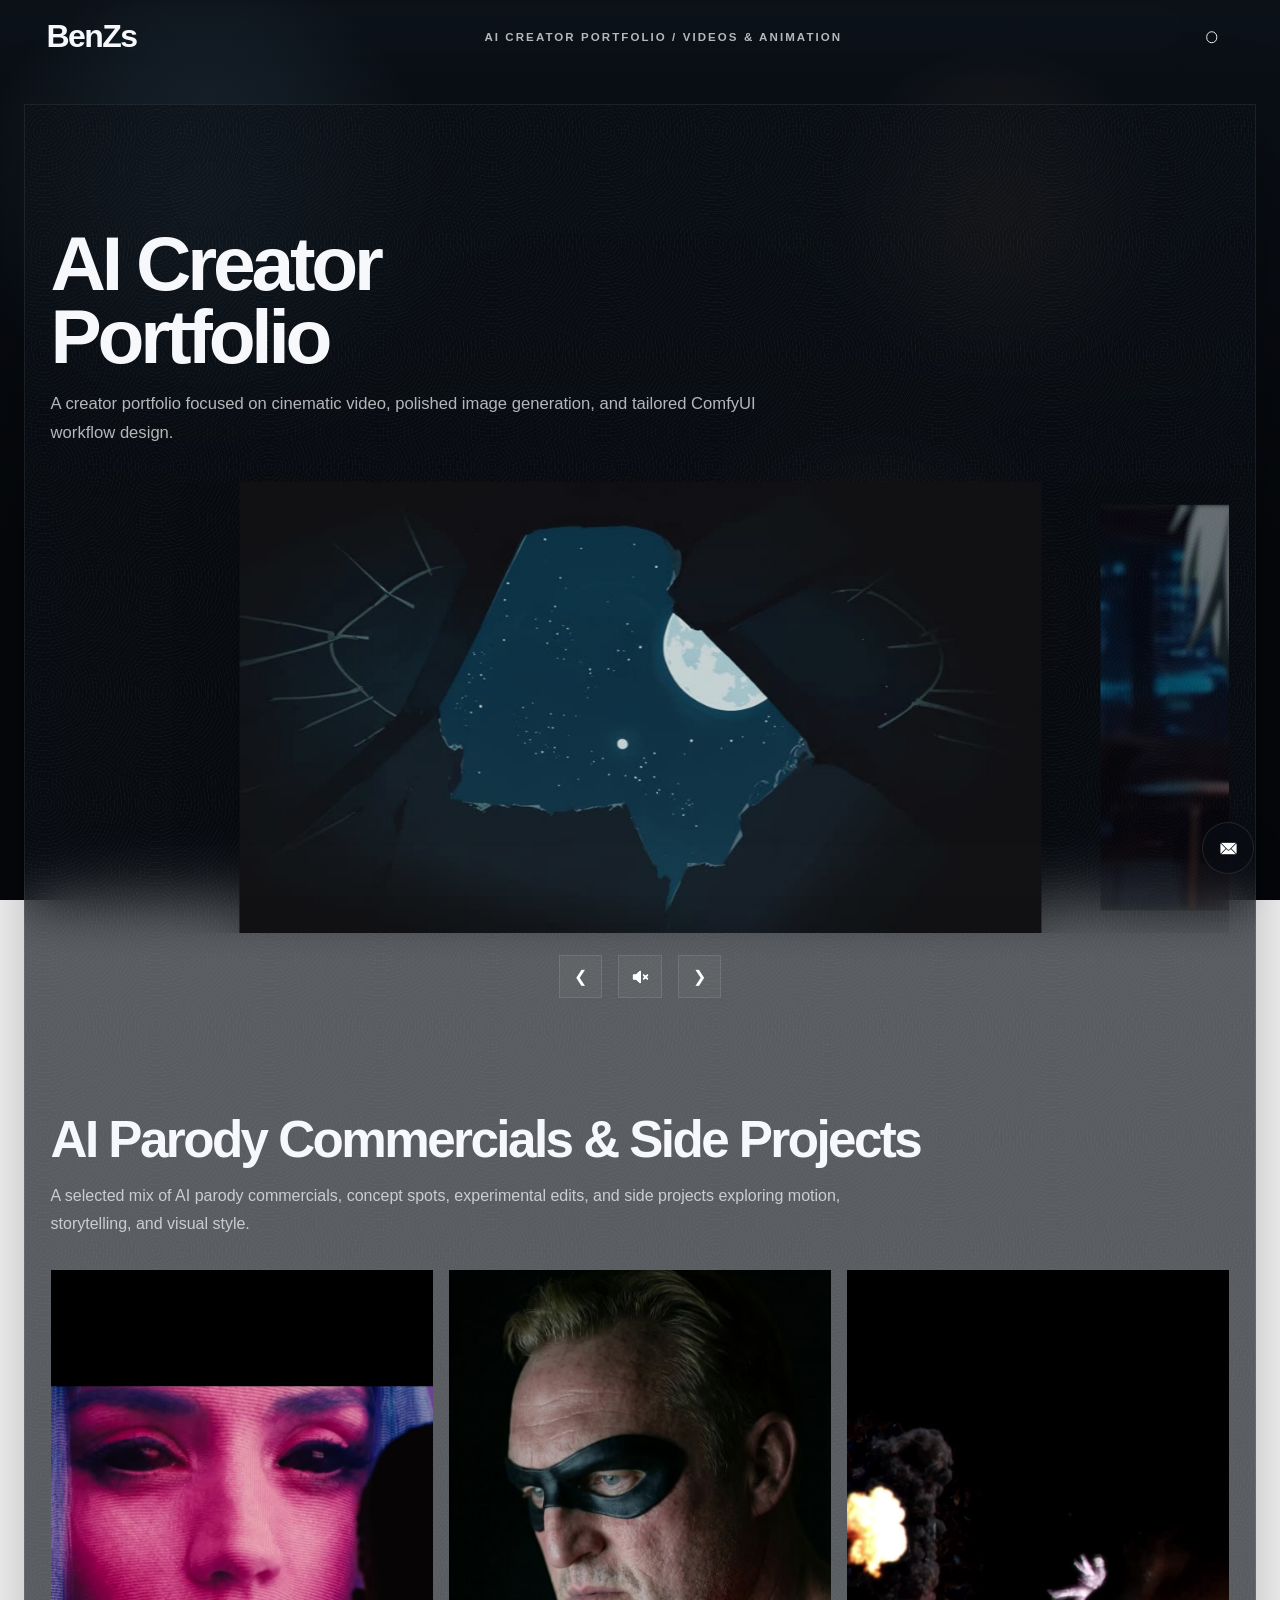
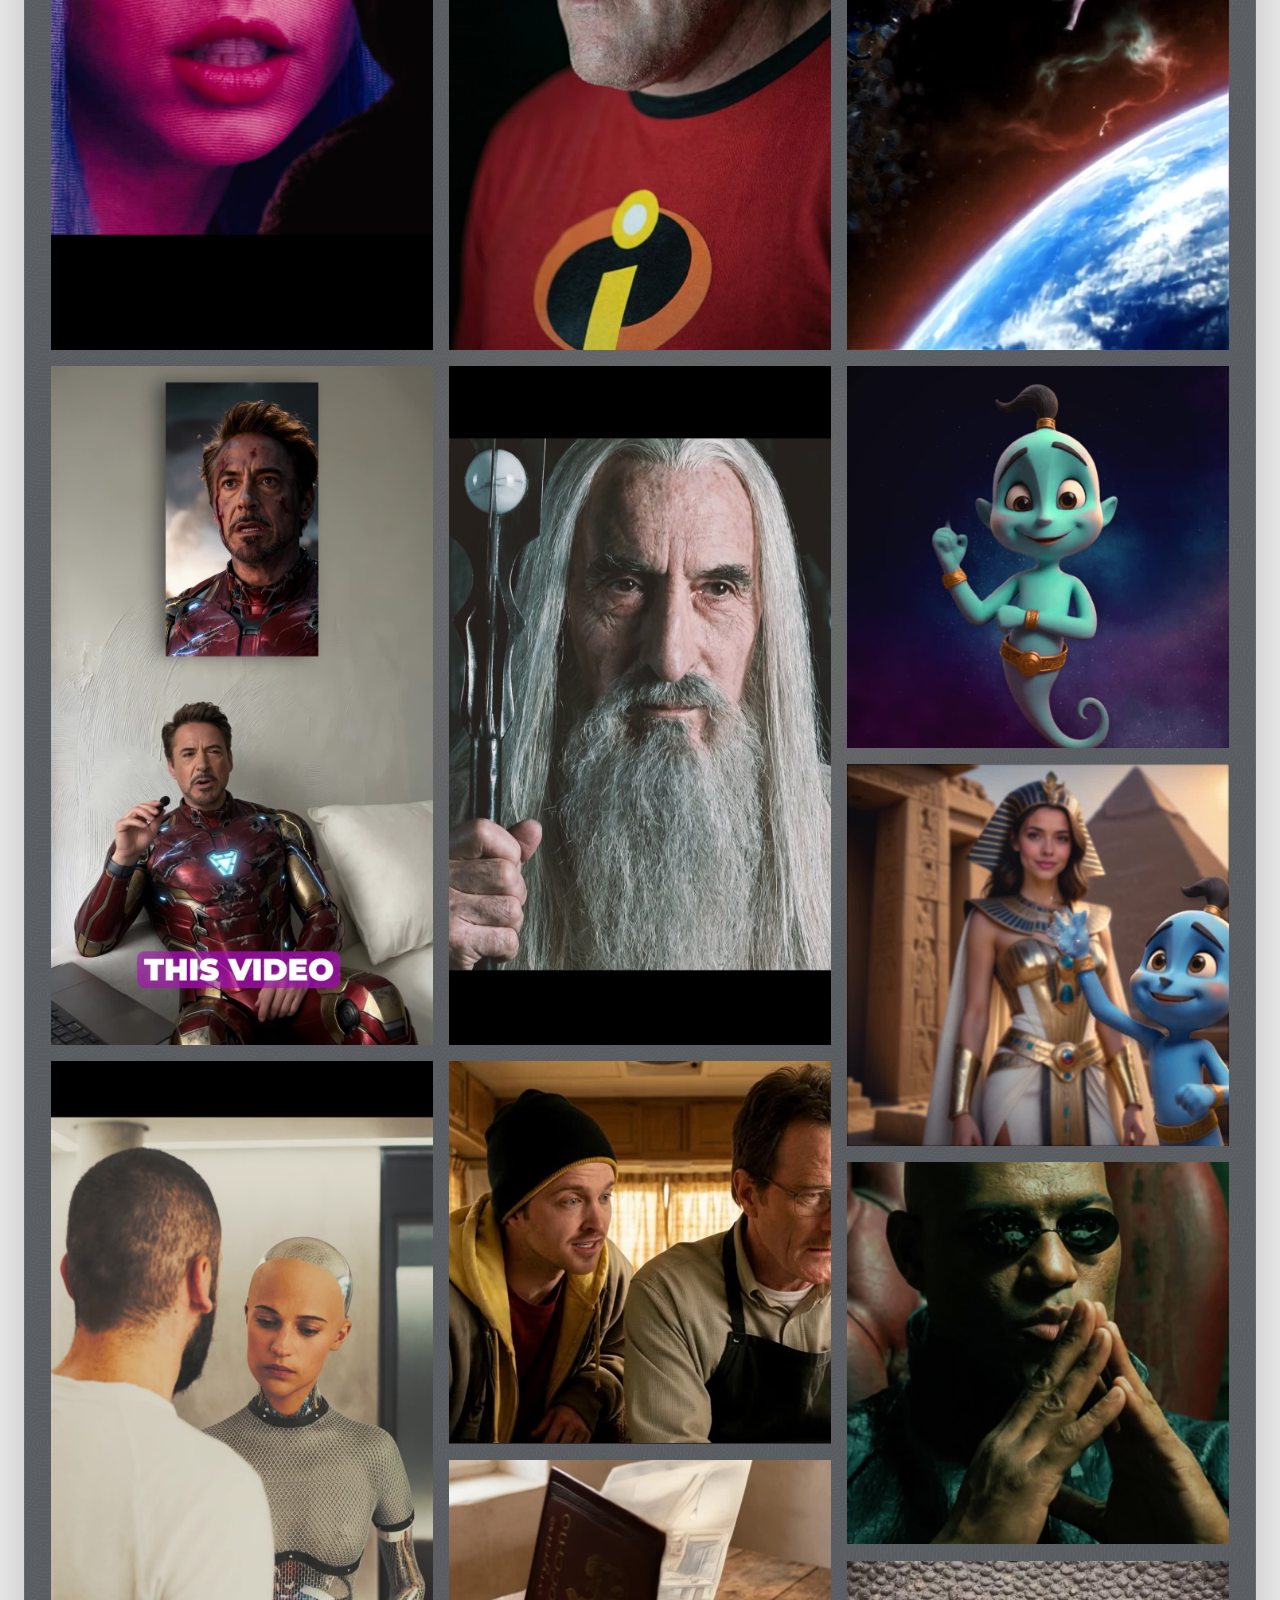
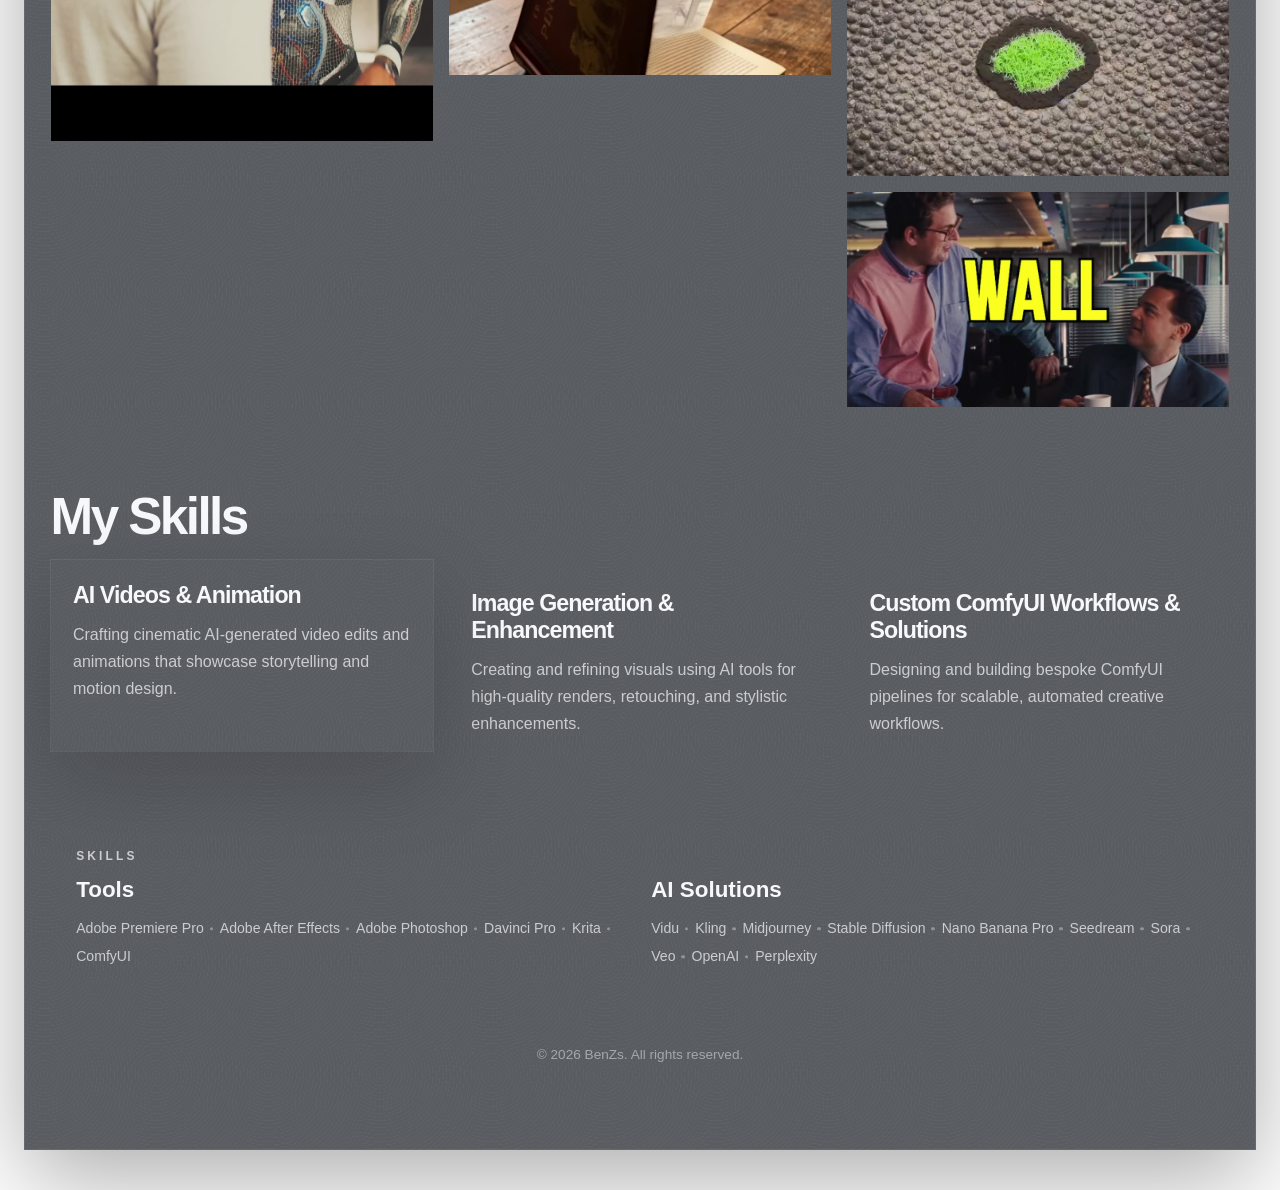
==== commit 83770ea5: "Optimize media loading" ====
--- a/index.html
+++ b/index.html
@@ -5,6 +5,7 @@
     <meta name="viewport" content="width=device-width, initial-scale=1.0">
     <title>BenZs | AI Creator Portfolio</title>
     <link rel="icon" href="media/images/icons/favicon.svg" type="image/svg+xml">
+    <link rel="preload" as="image" href="media/images/video-posters/videos-video-carousel-beyondtheedge-part1.jpg">
     <link rel="stylesheet" href="css/styles.css">
 </head>
 <body class="is-loading">
@@ -115,31 +116,31 @@
                     <div class="carousel-track">
                         <div class="carousel-item">
                             <video width="100%" height="auto" autoplay preload="none" poster="media/images/video-posters/videos-video-carousel-beyondtheedge-part1.jpg" data-lazy-video="true">
-                                <source data-src="media/videos/video_carousel/Beyondtheedge_part1.mp4" type="video/mp4">
+                                <source data-src="media/videos/generated/carousel-previews/Beyondtheedge_part1-preview.mp4" data-full-src="media/videos/video_carousel/Beyondtheedge_part1.mp4" type="video/mp4">
                                 Your browser does not support the video tag.
                             </video>
                         </div>
                         <div class="carousel-item" style="--carousel-thumb: url('../images/thumbnails/th_beyondtheedge_part2.png');">
                             <video width="100%" height="auto" poster="media/images/video-posters/videos-video-carousel-beyondtheedge-part2.jpg" preload="none" data-lazy-video="true">
-                                <source data-src="media/videos/video_carousel/beyondtheedge_part2.mp4" type="video/mp4">
+                                <source data-src="media/videos/generated/carousel-previews/beyondtheedge_part2-preview.mp4" data-full-src="media/videos/video_carousel/beyondtheedge_part2.mp4" type="video/mp4">
                                 Your browser does not support the video tag.
                             </video>
                         </div>
                         <div class="carousel-item" style="--carousel-thumb: url('../images/thumbnails/th_deincarnation_part.png');">
                             <video width="100%" height="auto" poster="media/images/video-posters/videos-video-carousel-deincarnation-part.jpg" preload="none" data-lazy-video="true">
-                                <source data-src="media/videos/video_carousel/deincarnation_part.mp4" type="video/mp4">
+                                <source data-src="media/videos/generated/carousel-previews/deincarnation_part-preview.mp4" data-full-src="media/videos/video_carousel/deincarnation_part.mp4" type="video/mp4">
                                 Your browser does not support the video tag.
                             </video>
                         </div>
                         <div class="carousel-item" style="--carousel-thumb: url('../images/thumbnails/th_fenyves_part.png');">
                             <video width="100%" height="auto" poster="media/images/video-posters/videos-video-carousel-fenyves-part.jpg" preload="none" data-lazy-video="true">
-                                <source data-src="media/videos/video_carousel/fenyves_part.mp4" type="video/mp4">
+                                <source data-src="media/videos/generated/carousel-previews/fenyves_part-preview.mp4" data-full-src="media/videos/video_carousel/fenyves_part.mp4" type="video/mp4">
                                 Your browser does not support the video tag.
                             </video>
                         </div>
                         <div class="carousel-item" style="--carousel-thumb: url('../images/thumbnails/th_wtsgo_scene1.png');">
                             <video width="100%" height="auto" poster="media/images/video-posters/videos-video-carousel-wtsgo-scene1.jpg" preload="none" data-lazy-video="true">
-                                <source data-src="media/videos/video_carousel/wtsgo_scene1.mp4" type="video/mp4">
+                                <source data-src="media/videos/generated/carousel-previews/wtsgo_scene1-preview.mp4" data-full-src="media/videos/video_carousel/wtsgo_scene1.mp4" type="video/mp4">
                                 Your browser does not support the video tag.
                             </video>
                         </div>
@@ -308,23 +309,23 @@
                                     </div>
                                     <div class="image-library-grid">
                                         <div class="image-library-grid-track">
-                                            <figure class="image-library-card image-library-card-wide"><img src="media/images/image gallery/cinematic_and_film_visuals/1.jpg" alt="Cinematic and Film Visuals gallery image 1" loading="lazy" width="2400" height="1340"></figure>
-                                            <figure class="image-library-card image-library-card-wide"><img src="media/images/image gallery/cinematic_and_film_visuals/2.jpg" alt="Cinematic and Film Visuals gallery image 2" loading="lazy" width="2400" height="1340"></figure>
-                                            <figure class="image-library-card image-library-card-wide"><img src="media/images/image gallery/cinematic_and_film_visuals/3.jpg" alt="Cinematic and Film Visuals gallery image 3" loading="lazy" width="2400" height="1340"></figure>
-                                            <figure class="image-library-card image-library-card-wide"><img src="media/images/image gallery/cinematic_and_film_visuals/4.jpg" alt="Cinematic and Film Visuals gallery image 4" loading="lazy" width="2400" height="1340"></figure>
-                                            <figure class="image-library-card image-library-card-wide"><img src="media/images/image gallery/cinematic_and_film_visuals/5.jpg" alt="Cinematic and Film Visuals gallery image 5" loading="lazy" width="2400" height="1340"></figure>
-                                            <figure class="image-library-card image-library-card-wide"><img src="media/images/image gallery/cinematic_and_film_visuals/6.jpg" alt="Cinematic and Film Visuals gallery image 6" loading="lazy" width="2400" height="1340"></figure>
-                                            <figure class="image-library-card image-library-card-wide"><img src="media/images/image gallery/cinematic_and_film_visuals/7.jpg" alt="Cinematic and Film Visuals gallery image 7" loading="lazy" width="2400" height="1340"></figure>
-                                            <figure class="image-library-card image-library-card-wide"><img src="media/images/image gallery/cinematic_and_film_visuals/8.jpg" alt="Cinematic and Film Visuals gallery image 8" loading="lazy" width="2400" height="1340"></figure>
-                                            <figure class="image-library-card image-library-card-wide"><img src="media/images/image gallery/cinematic_and_film_visuals/9.jpg" alt="Cinematic and Film Visuals gallery image 9" loading="lazy" width="2400" height="1340"></figure>
-                                            <figure class="image-library-card image-library-card-wide"><img src="media/images/image gallery/cinematic_and_film_visuals/10.jpg" alt="Cinematic and Film Visuals gallery image 10" loading="lazy" width="2400" height="1340"></figure>
-                                            <figure class="image-library-card image-library-card-square"><img src="media/images/image gallery/cinematic_and_film_visuals/11.jpg" alt="Cinematic and Film Visuals gallery image 11" loading="lazy" width="2400" height="1792"></figure>
-                                            <figure class="image-library-card image-library-card-square"><img src="media/images/image gallery/cinematic_and_film_visuals/12.jpg" alt="Cinematic and Film Visuals gallery image 12" loading="lazy" width="2400" height="1792"></figure>
-                                            <figure class="image-library-card image-library-card-square"><img src="media/images/image gallery/cinematic_and_film_visuals/13.jpg" alt="Cinematic and Film Visuals gallery image 13" loading="lazy" width="2400" height="1792"></figure>
-                                            <figure class="image-library-card image-library-card-wide"><img src="media/images/image gallery/cinematic_and_film_visuals/14.jpg" alt="Cinematic and Film Visuals gallery image 14" loading="lazy" width="2400" height="1340"></figure>
-                                            <figure class="image-library-card image-library-card-wide"><img src="media/images/image gallery/cinematic_and_film_visuals/15.jpg" alt="Cinematic and Film Visuals gallery image 15" loading="lazy" width="2400" height="1340"></figure>
-                                            <figure class="image-library-card image-library-card-wide"><img src="media/images/image gallery/cinematic_and_film_visuals/16.jpg" alt="Cinematic and Film Visuals gallery image 16" loading="lazy" width="2400" height="1340"></figure>
-                                            <figure class="image-library-card image-library-card-wide"><img src="media/images/image gallery/cinematic_and_film_visuals/17.jpg" alt="Cinematic and Film Visuals gallery image 17" loading="lazy" width="2400" height="1350"></figure>
+                                            <figure class="image-library-card image-library-card-wide"><img src="media/images/generated/gallery-thumbs/cinematic_and_film_visuals/1.webp" data-full-src="media/images/image gallery/cinematic_and_film_visuals/1.jpg" decoding="async" alt="Cinematic and Film Visuals gallery image 1" loading="lazy" width="2400" height="1340"></figure>
+                                            <figure class="image-library-card image-library-card-wide"><img src="media/images/generated/gallery-thumbs/cinematic_and_film_visuals/2.webp" data-full-src="media/images/image gallery/cinematic_and_film_visuals/2.jpg" decoding="async" alt="Cinematic and Film Visuals gallery image 2" loading="lazy" width="2400" height="1340"></figure>
+                                            <figure class="image-library-card image-library-card-wide"><img src="media/images/generated/gallery-thumbs/cinematic_and_film_visuals/3.webp" data-full-src="media/images/image gallery/cinematic_and_film_visuals/3.jpg" decoding="async" alt="Cinematic and Film Visuals gallery image 3" loading="lazy" width="2400" height="1340"></figure>
+                                            <figure class="image-library-card image-library-card-wide"><img src="media/images/generated/gallery-thumbs/cinematic_and_film_visuals/4.webp" data-full-src="media/images/image gallery/cinematic_and_film_visuals/4.jpg" decoding="async" alt="Cinematic and Film Visuals gallery image 4" loading="lazy" width="2400" height="1340"></figure>
+                                            <figure class="image-library-card image-library-card-wide"><img src="media/images/generated/gallery-thumbs/cinematic_and_film_visuals/5.webp" data-full-src="media/images/image gallery/cinematic_and_film_visuals/5.jpg" decoding="async" alt="Cinematic and Film Visuals gallery image 5" loading="lazy" width="2400" height="1340"></figure>
+                                            <figure class="image-library-card image-library-card-wide"><img src="media/images/generated/gallery-thumbs/cinematic_and_film_visuals/6.webp" data-full-src="media/images/image gallery/cinematic_and_film_visuals/6.jpg" decoding="async" alt="Cinematic and Film Visuals gallery image 6" loading="lazy" width="2400" height="1340"></figure>
+                                            <figure class="image-library-card image-library-card-wide"><img src="media/images/generated/gallery-thumbs/cinematic_and_film_visuals/7.webp" data-full-src="media/images/image gallery/cinematic_and_film_visuals/7.jpg" decoding="async" alt="Cinematic and Film Visuals gallery image 7" loading="lazy" width="2400" height="1340"></figure>
+                                            <figure class="image-library-card image-library-card-wide"><img src="media/images/generated/gallery-thumbs/cinematic_and_film_visuals/8.webp" data-full-src="media/images/image gallery/cinematic_and_film_visuals/8.jpg" decoding="async" alt="Cinematic and Film Visuals gallery image 8" loading="lazy" width="2400" height="1340"></figure>
+                                            <figure class="image-library-card image-library-card-wide"><img src="media/images/generated/gallery-thumbs/cinematic_and_film_visuals/9.webp" data-full-src="media/images/image gallery/cinematic_and_film_visuals/9.jpg" decoding="async" alt="Cinematic and Film Visuals gallery image 9" loading="lazy" width="2400" height="1340"></figure>
+                                            <figure class="image-library-card image-library-card-wide"><img src="media/images/generated/gallery-thumbs/cinematic_and_film_visuals/10.webp" data-full-src="media/images/image gallery/cinematic_and_film_visuals/10.jpg" decoding="async" alt="Cinematic and Film Visuals gallery image 10" loading="lazy" width="2400" height="1340"></figure>
+                                            <figure class="image-library-card image-library-card-square"><img src="media/images/generated/gallery-thumbs/cinematic_and_film_visuals/11.webp" data-full-src="media/images/image gallery/cinematic_and_film_visuals/11.jpg" decoding="async" alt="Cinematic and Film Visuals gallery image 11" loading="lazy" width="2400" height="1792"></figure>
+                                            <figure class="image-library-card image-library-card-square"><img src="media/images/generated/gallery-thumbs/cinematic_and_film_visuals/12.webp" data-full-src="media/images/image gallery/cinematic_and_film_visuals/12.jpg" decoding="async" alt="Cinematic and Film Visuals gallery image 12" loading="lazy" width="2400" height="1792"></figure>
+                                            <figure class="image-library-card image-library-card-square"><img src="media/images/generated/gallery-thumbs/cinematic_and_film_visuals/13.webp" data-full-src="media/images/image gallery/cinematic_and_film_visuals/13.jpg" decoding="async" alt="Cinematic and Film Visuals gallery image 13" loading="lazy" width="2400" height="1792"></figure>
+                                            <figure class="image-library-card image-library-card-wide"><img src="media/images/generated/gallery-thumbs/cinematic_and_film_visuals/14.webp" data-full-src="media/images/image gallery/cinematic_and_film_visuals/14.jpg" decoding="async" alt="Cinematic and Film Visuals gallery image 14" loading="lazy" width="2400" height="1340"></figure>
+                                            <figure class="image-library-card image-library-card-wide"><img src="media/images/generated/gallery-thumbs/cinematic_and_film_visuals/15.webp" data-full-src="media/images/image gallery/cinematic_and_film_visuals/15.jpg" decoding="async" alt="Cinematic and Film Visuals gallery image 15" loading="lazy" width="2400" height="1340"></figure>
+                                            <figure class="image-library-card image-library-card-wide"><img src="media/images/generated/gallery-thumbs/cinematic_and_film_visuals/16.webp" data-full-src="media/images/image gallery/cinematic_and_film_visuals/16.jpg" decoding="async" alt="Cinematic and Film Visuals gallery image 16" loading="lazy" width="2400" height="1340"></figure>
+                                            <figure class="image-library-card image-library-card-wide"><img src="media/images/generated/gallery-thumbs/cinematic_and_film_visuals/17.webp" data-full-src="media/images/image gallery/cinematic_and_film_visuals/17.jpg" decoding="async" alt="Cinematic and Film Visuals gallery image 17" loading="lazy" width="2400" height="1350"></figure>
                                         </div>
                                     </div>
                                 </div>
@@ -335,18 +336,18 @@
                                     </div>
                                     <div class="image-library-grid">
                                         <div class="image-library-grid-track">
-                                            <figure class="image-library-card image-library-card-tall"><img src="media/images/image gallery/commercial/1.jpg" alt="Commercial gallery image 1" loading="lazy" width="1792" height="2400"></figure>
-                                            <figure class="image-library-card image-library-card-tall"><img src="media/images/image gallery/commercial/2.jpg" alt="Commercial gallery image 2" loading="lazy" width="1792" height="2400"></figure>
-                                            <figure class="image-library-card image-library-card-tall"><img src="media/images/image gallery/commercial/3.jpg" alt="Commercial gallery image 3" loading="lazy" width="1792" height="2400"></figure>
-                                            <figure class="image-library-card image-library-card-tall"><img src="media/images/image gallery/commercial/4.jpg" alt="Commercial gallery image 4" loading="lazy" width="1792" height="2400"></figure>
-                                            <figure class="image-library-card image-library-card-tall"><img src="media/images/image gallery/commercial/5.jpg" alt="Commercial gallery image 5" loading="lazy" width="1792" height="2400"></figure>
-                                            <figure class="image-library-card image-library-card-tall"><img src="media/images/image gallery/commercial/6.jpg" alt="Commercial gallery image 6" loading="lazy" width="1792" height="2400"></figure>
-                                            <figure class="image-library-card image-library-card-tall"><img src="media/images/image gallery/commercial/7.jpg" alt="Commercial gallery image 7" loading="lazy" width="1792" height="2400"></figure>
-                                            <figure class="image-library-card image-library-card-tall"><img src="media/images/image gallery/commercial/8.jpg" alt="Commercial gallery image 8" loading="lazy" width="1792" height="2400"></figure>
-                                            <figure class="image-library-card image-library-card-tall"><img src="media/images/image gallery/commercial/9.jpg" alt="Commercial gallery image 9" loading="lazy" width="1792" height="2400"></figure>
-                                            <figure class="image-library-card image-library-card-tall"><img src="media/images/image gallery/commercial/10.jpg" alt="Commercial gallery image 10" loading="lazy" width="1792" height="2400"></figure>
-                                            <figure class="image-library-card image-library-card-tall"><img src="media/images/image gallery/commercial/11.jpg" alt="Commercial gallery image 11" loading="lazy" width="1792" height="2400"></figure>
-                                            <figure class="image-library-card image-library-card-tall"><img src="media/images/image gallery/commercial/12.jpg" alt="Commercial gallery image 12" loading="lazy" width="1792" height="2400"></figure>
+                                            <figure class="image-library-card image-library-card-tall"><img src="media/images/generated/gallery-thumbs/commercial/1.webp" data-full-src="media/images/image gallery/commercial/1.jpg" decoding="async" alt="Commercial gallery image 1" loading="lazy" width="1792" height="2400"></figure>
+                                            <figure class="image-library-card image-library-card-tall"><img src="media/images/generated/gallery-thumbs/commercial/2.webp" data-full-src="media/images/image gallery/commercial/2.jpg" decoding="async" alt="Commercial gallery image 2" loading="lazy" width="1792" height="2400"></figure>
+                                            <figure class="image-library-card image-library-card-tall"><img src="media/images/generated/gallery-thumbs/commercial/3.webp" data-full-src="media/images/image gallery/commercial/3.jpg" decoding="async" alt="Commercial gallery image 3" loading="lazy" width="1792" height="2400"></figure>
+                                            <figure class="image-library-card image-library-card-tall"><img src="media/images/generated/gallery-thumbs/commercial/4.webp" data-full-src="media/images/image gallery/commercial/4.jpg" decoding="async" alt="Commercial gallery image 4" loading="lazy" width="1792" height="2400"></figure>
+                                            <figure class="image-library-card image-library-card-tall"><img src="media/images/generated/gallery-thumbs/commercial/5.webp" data-full-src="media/images/image gallery/commercial/5.jpg" decoding="async" alt="Commercial gallery image 5" loading="lazy" width="1792" height="2400"></figure>
+                                            <figure class="image-library-card image-library-card-tall"><img src="media/images/generated/gallery-thumbs/commercial/6.webp" data-full-src="media/images/image gallery/commercial/6.jpg" decoding="async" alt="Commercial gallery image 6" loading="lazy" width="1792" height="2400"></figure>
+                                            <figure class="image-library-card image-library-card-tall"><img src="media/images/generated/gallery-thumbs/commercial/7.webp" data-full-src="media/images/image gallery/commercial/7.jpg" decoding="async" alt="Commercial gallery image 7" loading="lazy" width="1792" height="2400"></figure>
+                                            <figure class="image-library-card image-library-card-tall"><img src="media/images/generated/gallery-thumbs/commercial/8.webp" data-full-src="media/images/image gallery/commercial/8.jpg" decoding="async" alt="Commercial gallery image 8" loading="lazy" width="1792" height="2400"></figure>
+                                            <figure class="image-library-card image-library-card-tall"><img src="media/images/generated/gallery-thumbs/commercial/9.webp" data-full-src="media/images/image gallery/commercial/9.jpg" decoding="async" alt="Commercial gallery image 9" loading="lazy" width="1792" height="2400"></figure>
+                                            <figure class="image-library-card image-library-card-tall"><img src="media/images/generated/gallery-thumbs/commercial/10.webp" data-full-src="media/images/image gallery/commercial/10.jpg" decoding="async" alt="Commercial gallery image 10" loading="lazy" width="1792" height="2400"></figure>
+                                            <figure class="image-library-card image-library-card-tall"><img src="media/images/generated/gallery-thumbs/commercial/11.webp" data-full-src="media/images/image gallery/commercial/11.jpg" decoding="async" alt="Commercial gallery image 11" loading="lazy" width="1792" height="2400"></figure>
+                                            <figure class="image-library-card image-library-card-tall"><img src="media/images/generated/gallery-thumbs/commercial/12.webp" data-full-src="media/images/image gallery/commercial/12.jpg" decoding="async" alt="Commercial gallery image 12" loading="lazy" width="1792" height="2400"></figure>
                                         </div>
                                     </div>
                                 </div>
@@ -357,20 +358,20 @@
                                     </div>
                                     <div class="image-library-grid">
                                         <div class="image-library-grid-track">
-                                            <figure class="image-library-card image-library-card-tall"><img src="media/images/image gallery/AI_influencers_and_lifestyle/1.jpg" alt="AI Influencers and Lifestyle gallery image 1" loading="lazy" width="1792" height="2400"></figure>
-                                            <figure class="image-library-card image-library-card-tall"><img src="media/images/image gallery/AI_influencers_and_lifestyle/2.jpg" alt="AI Influencers and Lifestyle gallery image 2" loading="lazy" width="1792" height="2400"></figure>
-                                            <figure class="image-library-card image-library-card-tall"><img src="media/images/image gallery/AI_influencers_and_lifestyle/3.jpg" alt="AI Influencers and Lifestyle gallery image 3" loading="lazy" width="1340" height="2400"></figure>
-                                            <figure class="image-library-card image-library-card-tall"><img src="media/images/image gallery/AI_influencers_and_lifestyle/4.jpg" alt="AI Influencers and Lifestyle gallery image 4" loading="lazy" width="1340" height="2400"></figure>
-                                            <figure class="image-library-card image-library-card-tall"><img src="media/images/image gallery/AI_influencers_and_lifestyle/5.jpg" alt="AI Influencers and Lifestyle gallery image 5" loading="lazy" width="1340" height="2400"></figure>
-                                            <figure class="image-library-card image-library-card-tall"><img src="media/images/image gallery/AI_influencers_and_lifestyle/6.jpg" alt="AI Influencers and Lifestyle gallery image 6" loading="lazy" width="1610" height="2400"></figure>
-                                            <figure class="image-library-card image-library-card-tall"><img src="media/images/image gallery/AI_influencers_and_lifestyle/7.jpg" alt="AI Influencers and Lifestyle gallery image 7" loading="lazy" width="1340" height="2400"></figure>
-                                            <figure class="image-library-card image-library-card-tall"><img src="media/images/image gallery/AI_influencers_and_lifestyle/8.jpg" alt="AI Influencers and Lifestyle gallery image 8" loading="lazy" width="1340" height="2400"></figure>
-                                            <figure class="image-library-card image-library-card-square"><img src="media/images/image gallery/AI_influencers_and_lifestyle/9.jpg" alt="AI Influencers and Lifestyle gallery image 9" loading="lazy" width="1856" height="2304"></figure>
-                                            <figure class="image-library-card image-library-card-square"><img src="media/images/image gallery/AI_influencers_and_lifestyle/10.jpg" alt="AI Influencers and Lifestyle gallery image 10" loading="lazy" width="1856" height="2304"></figure>
-                                            <figure class="image-library-card image-library-card-tall"><img src="media/images/image gallery/AI_influencers_and_lifestyle/11.jpg" alt="AI Influencers and Lifestyle gallery image 11" loading="lazy" width="1340" height="2400"></figure>
-                                            <figure class="image-library-card image-library-card-tall"><img src="media/images/image gallery/AI_influencers_and_lifestyle/12.jpg" alt="AI Influencers and Lifestyle gallery image 12" loading="lazy" width="1340" height="2400"></figure>
-                                            <figure class="image-library-card image-library-card-tall"><img src="media/images/image gallery/AI_influencers_and_lifestyle/13.jpg" alt="AI Influencers and Lifestyle gallery image 13" loading="lazy" width="1792" height="2400"></figure>
-                                            <figure class="image-library-card image-library-card-tall"><img src="media/images/image gallery/AI_influencers_and_lifestyle/14.jpg" alt="AI Influencers and Lifestyle gallery image 14" loading="lazy" width="1792" height="2400"></figure>
+                                            <figure class="image-library-card image-library-card-tall"><img src="media/images/generated/gallery-thumbs/AI_influencers_and_lifestyle/1.webp" data-full-src="media/images/image gallery/AI_influencers_and_lifestyle/1.jpg" decoding="async" alt="AI Influencers and Lifestyle gallery image 1" loading="lazy" width="1792" height="2400"></figure>
+                                            <figure class="image-library-card image-library-card-tall"><img src="media/images/generated/gallery-thumbs/AI_influencers_and_lifestyle/2.webp" data-full-src="media/images/image gallery/AI_influencers_and_lifestyle/2.jpg" decoding="async" alt="AI Influencers and Lifestyle gallery image 2" loading="lazy" width="1792" height="2400"></figure>
+                                            <figure class="image-library-card image-library-card-tall"><img src="media/images/generated/gallery-thumbs/AI_influencers_and_lifestyle/3.webp" data-full-src="media/images/image gallery/AI_influencers_and_lifestyle/3.jpg" decoding="async" alt="AI Influencers and Lifestyle gallery image 3" loading="lazy" width="1340" height="2400"></figure>
+                                            <figure class="image-library-card image-library-card-tall"><img src="media/images/generated/gallery-thumbs/AI_influencers_and_lifestyle/4.webp" data-full-src="media/images/image gallery/AI_influencers_and_lifestyle/4.jpg" decoding="async" alt="AI Influencers and Lifestyle gallery image 4" loading="lazy" width="1340" height="2400"></figure>
+                                            <figure class="image-library-card image-library-card-tall"><img src="media/images/generated/gallery-thumbs/AI_influencers_and_lifestyle/5.webp" data-full-src="media/images/image gallery/AI_influencers_and_lifestyle/5.jpg" decoding="async" alt="AI Influencers and Lifestyle gallery image 5" loading="lazy" width="1340" height="2400"></figure>
+                                            <figure class="image-library-card image-library-card-tall"><img src="media/images/generated/gallery-thumbs/AI_influencers_and_lifestyle/6.webp" data-full-src="media/images/image gallery/AI_influencers_and_lifestyle/6.jpg" decoding="async" alt="AI Influencers and Lifestyle gallery image 6" loading="lazy" width="1610" height="2400"></figure>
+                                            <figure class="image-library-card image-library-card-tall"><img src="media/images/generated/gallery-thumbs/AI_influencers_and_lifestyle/7.webp" data-full-src="media/images/image gallery/AI_influencers_and_lifestyle/7.jpg" decoding="async" alt="AI Influencers and Lifestyle gallery image 7" loading="lazy" width="1340" height="2400"></figure>
+                                            <figure class="image-library-card image-library-card-tall"><img src="media/images/generated/gallery-thumbs/AI_influencers_and_lifestyle/8.webp" data-full-src="media/images/image gallery/AI_influencers_and_lifestyle/8.jpg" decoding="async" alt="AI Influencers and Lifestyle gallery image 8" loading="lazy" width="1340" height="2400"></figure>
+                                            <figure class="image-library-card image-library-card-square"><img src="media/images/generated/gallery-thumbs/AI_influencers_and_lifestyle/9.webp" data-full-src="media/images/image gallery/AI_influencers_and_lifestyle/9.jpg" decoding="async" alt="AI Influencers and Lifestyle gallery image 9" loading="lazy" width="1856" height="2304"></figure>
+                                            <figure class="image-library-card image-library-card-square"><img src="media/images/generated/gallery-thumbs/AI_influencers_and_lifestyle/10.webp" data-full-src="media/images/image gallery/AI_influencers_and_lifestyle/10.jpg" decoding="async" alt="AI Influencers and Lifestyle gallery image 10" loading="lazy" width="1856" height="2304"></figure>
+                                            <figure class="image-library-card image-library-card-tall"><img src="media/images/generated/gallery-thumbs/AI_influencers_and_lifestyle/11.webp" data-full-src="media/images/image gallery/AI_influencers_and_lifestyle/11.jpg" decoding="async" alt="AI Influencers and Lifestyle gallery image 11" loading="lazy" width="1340" height="2400"></figure>
+                                            <figure class="image-library-card image-library-card-tall"><img src="media/images/generated/gallery-thumbs/AI_influencers_and_lifestyle/12.webp" data-full-src="media/images/image gallery/AI_influencers_and_lifestyle/12.jpg" decoding="async" alt="AI Influencers and Lifestyle gallery image 12" loading="lazy" width="1340" height="2400"></figure>
+                                            <figure class="image-library-card image-library-card-tall"><img src="media/images/generated/gallery-thumbs/AI_influencers_and_lifestyle/13.webp" data-full-src="media/images/image gallery/AI_influencers_and_lifestyle/13.jpg" decoding="async" alt="AI Influencers and Lifestyle gallery image 13" loading="lazy" width="1792" height="2400"></figure>
+                                            <figure class="image-library-card image-library-card-tall"><img src="media/images/generated/gallery-thumbs/AI_influencers_and_lifestyle/14.webp" data-full-src="media/images/image gallery/AI_influencers_and_lifestyle/14.jpg" decoding="async" alt="AI Influencers and Lifestyle gallery image 14" loading="lazy" width="1792" height="2400"></figure>
                                         </div>
                                     </div>
                                 </div>
@@ -381,24 +382,24 @@
                                     </div>
                                     <div class="image-library-grid">
                                         <div class="image-library-grid-track">
-                                            <figure class="image-library-card image-library-card-square"><img src="media/images/image gallery/architecture_and_interior_visualization/1.jpg" alt="Architecture and Interior Visualization gallery image 1" loading="lazy" width="2304" height="1856"></figure>
-                                            <figure class="image-library-card image-library-card-square"><img src="media/images/image gallery/architecture_and_interior_visualization/2.jpg" alt="Architecture and Interior Visualization gallery image 2" loading="lazy" width="2304" height="1856"></figure>
-                                            <figure class="image-library-card image-library-card-square"><img src="media/images/image gallery/architecture_and_interior_visualization/3.jpg" alt="Architecture and Interior Visualization gallery image 3" loading="lazy" width="2304" height="1856"></figure>
-                                            <figure class="image-library-card image-library-card-square"><img src="media/images/image gallery/architecture_and_interior_visualization/4.jpg" alt="Architecture and Interior Visualization gallery image 4" loading="lazy" width="2304" height="1856"></figure>
-                                            <figure class="image-library-card image-library-card-square"><img src="media/images/image gallery/architecture_and_interior_visualization/5.jpg" alt="Architecture and Interior Visualization gallery image 5" loading="lazy" width="2304" height="1856"></figure>
-                                            <figure class="image-library-card image-library-card-square"><img src="media/images/image gallery/architecture_and_interior_visualization/6.jpg" alt="Architecture and Interior Visualization gallery image 6" loading="lazy" width="2304" height="1856"></figure>
-                                            <figure class="image-library-card image-library-card-square"><img src="media/images/image gallery/architecture_and_interior_visualization/7.jpg" alt="Architecture and Interior Visualization gallery image 7" loading="lazy" width="2400" height="1792"></figure>
-                                            <figure class="image-library-card image-library-card-square"><img src="media/images/image gallery/architecture_and_interior_visualization/8.jpg" alt="Architecture and Interior Visualization gallery image 8" loading="lazy" width="2400" height="1792"></figure>
-                                            <figure class="image-library-card image-library-card-square"><img src="media/images/image gallery/architecture_and_interior_visualization/9.jpg" alt="Architecture and Interior Visualization gallery image 9" loading="lazy" width="2400" height="1792"></figure>
-                                            <figure class="image-library-card image-library-card-square"><img src="media/images/image gallery/architecture_and_interior_visualization/10.jpg" alt="Architecture and Interior Visualization gallery image 10" loading="lazy" width="2400" height="1792"></figure>
-                                            <figure class="image-library-card image-library-card-square"><img src="media/images/image gallery/architecture_and_interior_visualization/11.jpg" alt="Architecture and Interior Visualization gallery image 11" loading="lazy" width="2400" height="1792"></figure>
-                                            <figure class="image-library-card image-library-card-square"><img src="media/images/image gallery/architecture_and_interior_visualization/12.jpg" alt="Architecture and Interior Visualization gallery image 12" loading="lazy" width="2400" height="1792"></figure>
-                                            <figure class="image-library-card image-library-card-wide"><img src="media/images/image gallery/architecture_and_interior_visualization/13.jpg" alt="Architecture and Interior Visualization gallery image 13" loading="lazy" width="2400" height="1340"></figure>
-                                            <figure class="image-library-card image-library-card-wide"><img src="media/images/image gallery/architecture_and_interior_visualization/14.jpg" alt="Architecture and Interior Visualization gallery image 14" loading="lazy" width="2400" height="1340"></figure>
-                                            <figure class="image-library-card image-library-card-wide"><img src="media/images/image gallery/architecture_and_interior_visualization/15.jpg" alt="Architecture and Interior Visualization gallery image 15" loading="lazy" width="2400" height="1340"></figure>
-                                            <figure class="image-library-card image-library-card-wide"><img src="media/images/image gallery/architecture_and_interior_visualization/16.jpg" alt="Architecture and Interior Visualization gallery image 16" loading="lazy" width="2400" height="1340"></figure>
-                                            <figure class="image-library-card image-library-card-wide"><img src="media/images/image gallery/architecture_and_interior_visualization/17.jpg" alt="Architecture and Interior Visualization gallery image 17" loading="lazy" width="2400" height="1340"></figure>
-                                            <figure class="image-library-card image-library-card-wide"><img src="media/images/image gallery/architecture_and_interior_visualization/18.jpg" alt="Architecture and Interior Visualization gallery image 18" loading="lazy" width="2400" height="1340"></figure>
+                                            <figure class="image-library-card image-library-card-square"><img src="media/images/generated/gallery-thumbs/architecture_and_interior_visualization/1.webp" data-full-src="media/images/image gallery/architecture_and_interior_visualization/1.jpg" decoding="async" alt="Architecture and Interior Visualization gallery image 1" loading="lazy" width="2304" height="1856"></figure>
+                                            <figure class="image-library-card image-library-card-square"><img src="media/images/generated/gallery-thumbs/architecture_and_interior_visualization/2.webp" data-full-src="media/images/image gallery/architecture_and_interior_visualization/2.jpg" decoding="async" alt="Architecture and Interior Visualization gallery image 2" loading="lazy" width="2304" height="1856"></figure>
+                                            <figure class="image-library-card image-library-card-square"><img src="media/images/generated/gallery-thumbs/architecture_and_interior_visualization/3.webp" data-full-src="media/images/image gallery/architecture_and_interior_visualization/3.jpg" decoding="async" alt="Architecture and Interior Visualization gallery image 3" loading="lazy" width="2304" height="1856"></figure>
+                                            <figure class="image-library-card image-library-card-square"><img src="media/images/generated/gallery-thumbs/architecture_and_interior_visualization/4.webp" data-full-src="media/images/image gallery/architecture_and_interior_visualization/4.jpg" decoding="async" alt="Architecture and Interior Visualization gallery image 4" loading="lazy" width="2304" height="1856"></figure>
+                                            <figure class="image-library-card image-library-card-square"><img src="media/images/generated/gallery-thumbs/architecture_and_interior_visualization/5.webp" data-full-src="media/images/image gallery/architecture_and_interior_visualization/5.jpg" decoding="async" alt="Architecture and Interior Visualization gallery image 5" loading="lazy" width="2304" height="1856"></figure>
+                                            <figure class="image-library-card image-library-card-square"><img src="media/images/generated/gallery-thumbs/architecture_and_interior_visualization/6.webp" data-full-src="media/images/image gallery/architecture_and_interior_visualization/6.jpg" decoding="async" alt="Architecture and Interior Visualization gallery image 6" loading="lazy" width="2304" height="1856"></figure>
+                                            <figure class="image-library-card image-library-card-square"><img src="media/images/generated/gallery-thumbs/architecture_and_interior_visualization/7.webp" data-full-src="media/images/image gallery/architecture_and_interior_visualization/7.jpg" decoding="async" alt="Architecture and Interior Visualization gallery image 7" loading="lazy" width="2400" height="1792"></figure>
+                                            <figure class="image-library-card image-library-card-square"><img src="media/images/generated/gallery-thumbs/architecture_and_interior_visualization/8.webp" data-full-src="media/images/image gallery/architecture_and_interior_visualization/8.jpg" decoding="async" alt="Architecture and Interior Visualization gallery image 8" loading="lazy" width="2400" height="1792"></figure>
+                                            <figure class="image-library-card image-library-card-square"><img src="media/images/generated/gallery-thumbs/architecture_and_interior_visualization/9.webp" data-full-src="media/images/image gallery/architecture_and_interior_visualization/9.jpg" decoding="async" alt="Architecture and Interior Visualization gallery image 9" loading="lazy" width="2400" height="1792"></figure>
+                                            <figure class="image-library-card image-library-card-square"><img src="media/images/generated/gallery-thumbs/architecture_and_interior_visualization/10.webp" data-full-src="media/images/image gallery/architecture_and_interior_visualization/10.jpg" decoding="async" alt="Architecture and Interior Visualization gallery image 10" loading="lazy" width="2400" height="1792"></figure>
+                                            <figure class="image-library-card image-library-card-square"><img src="media/images/generated/gallery-thumbs/architecture_and_interior_visualization/11.webp" data-full-src="media/images/image gallery/architecture_and_interior_visualization/11.jpg" decoding="async" alt="Architecture and Interior Visualization gallery image 11" loading="lazy" width="2400" height="1792"></figure>
+                                            <figure class="image-library-card image-library-card-square"><img src="media/images/generated/gallery-thumbs/architecture_and_interior_visualization/12.webp" data-full-src="media/images/image gallery/architecture_and_interior_visualization/12.jpg" decoding="async" alt="Architecture and Interior Visualization gallery image 12" loading="lazy" width="2400" height="1792"></figure>
+                                            <figure class="image-library-card image-library-card-wide"><img src="media/images/generated/gallery-thumbs/architecture_and_interior_visualization/13.webp" data-full-src="media/images/image gallery/architecture_and_interior_visualization/13.jpg" decoding="async" alt="Architecture and Interior Visualization gallery image 13" loading="lazy" width="2400" height="1340"></figure>
+                                            <figure class="image-library-card image-library-card-wide"><img src="media/images/generated/gallery-thumbs/architecture_and_interior_visualization/14.webp" data-full-src="media/images/image gallery/architecture_and_interior_visualization/14.jpg" decoding="async" alt="Architecture and Interior Visualization gallery image 14" loading="lazy" width="2400" height="1340"></figure>
+                                            <figure class="image-library-card image-library-card-wide"><img src="media/images/generated/gallery-thumbs/architecture_and_interior_visualization/15.webp" data-full-src="media/images/image gallery/architecture_and_interior_visualization/15.jpg" decoding="async" alt="Architecture and Interior Visualization gallery image 15" loading="lazy" width="2400" height="1340"></figure>
+                                            <figure class="image-library-card image-library-card-wide"><img src="media/images/generated/gallery-thumbs/architecture_and_interior_visualization/16.webp" data-full-src="media/images/image gallery/architecture_and_interior_visualization/16.jpg" decoding="async" alt="Architecture and Interior Visualization gallery image 16" loading="lazy" width="2400" height="1340"></figure>
+                                            <figure class="image-library-card image-library-card-wide"><img src="media/images/generated/gallery-thumbs/architecture_and_interior_visualization/17.webp" data-full-src="media/images/image gallery/architecture_and_interior_visualization/17.jpg" decoding="async" alt="Architecture and Interior Visualization gallery image 17" loading="lazy" width="2400" height="1340"></figure>
+                                            <figure class="image-library-card image-library-card-wide"><img src="media/images/generated/gallery-thumbs/architecture_and_interior_visualization/18.webp" data-full-src="media/images/image gallery/architecture_and_interior_visualization/18.jpg" decoding="async" alt="Architecture and Interior Visualization gallery image 18" loading="lazy" width="2400" height="1340"></figure>
                                         </div>
                                     </div>
                                 </div>
@@ -409,22 +410,22 @@
                                     </div>
                                     <div class="image-library-grid">
                                         <div class="image-library-grid-track">
-                                            <figure class="image-library-card image-library-card-tall"><img src="media/images/image gallery/e-commerce_and_product_imagery/1.jpg" alt="E-commerce and Product Imagery gallery image 1" loading="lazy" width="1792" height="2400"></figure>
-                                            <figure class="image-library-card image-library-card-tall"><img src="media/images/image gallery/e-commerce_and_product_imagery/2.jpg" alt="E-commerce and Product Imagery gallery image 2" loading="lazy" width="1792" height="2400"></figure>
-                                            <figure class="image-library-card image-library-card-tall"><img src="media/images/image gallery/e-commerce_and_product_imagery/3.jpg" alt="E-commerce and Product Imagery gallery image 3" loading="lazy" width="1792" height="2400"></figure>
-                                            <figure class="image-library-card image-library-card-tall"><img src="media/images/image gallery/e-commerce_and_product_imagery/4.jpg" alt="E-commerce and Product Imagery gallery image 4" loading="lazy" width="1792" height="2400"></figure>
-                                            <figure class="image-library-card image-library-card-tall"><img src="media/images/image gallery/e-commerce_and_product_imagery/5.jpg" alt="E-commerce and Product Imagery gallery image 5" loading="lazy" width="1792" height="2400"></figure>
-                                            <figure class="image-library-card image-library-card-tall"><img src="media/images/image gallery/e-commerce_and_product_imagery/6.jpg" alt="E-commerce and Product Imagery gallery image 6" loading="lazy" width="1792" height="2400"></figure>
-                                            <figure class="image-library-card image-library-card-tall"><img src="media/images/image gallery/e-commerce_and_product_imagery/7.jpg" alt="E-commerce and Product Imagery gallery image 7" loading="lazy" width="1792" height="2400"></figure>
-                                            <figure class="image-library-card image-library-card-tall"><img src="media/images/image gallery/e-commerce_and_product_imagery/8.jpg" alt="E-commerce and Product Imagery gallery image 8" loading="lazy" width="1792" height="2400"></figure>
-                                            <figure class="image-library-card image-library-card-tall"><img src="media/images/image gallery/e-commerce_and_product_imagery/9.jpg" alt="E-commerce and Product Imagery gallery image 9" loading="lazy" width="1792" height="2400"></figure>
-                                            <figure class="image-library-card image-library-card-square"><img src="media/images/image gallery/e-commerce_and_product_imagery/10.jpg" alt="E-commerce and Product Imagery gallery image 10" loading="lazy" width="2048" height="2048"></figure>
-                                            <figure class="image-library-card image-library-card-square"><img src="media/images/image gallery/e-commerce_and_product_imagery/11.jpg" alt="E-commerce and Product Imagery gallery image 11" loading="lazy" width="2048" height="2048"></figure>
-                                            <figure class="image-library-card image-library-card-square"><img src="media/images/image gallery/e-commerce_and_product_imagery/12.jpg" alt="E-commerce and Product Imagery gallery image 12" loading="lazy" width="2048" height="2048"></figure>
-                                            <figure class="image-library-card image-library-card-square"><img src="media/images/image gallery/e-commerce_and_product_imagery/13.jpg" alt="E-commerce and Product Imagery gallery image 13" loading="lazy" width="2048" height="2048"></figure>
-                                            <figure class="image-library-card image-library-card-square"><img src="media/images/image gallery/e-commerce_and_product_imagery/14.jpg" alt="E-commerce and Product Imagery gallery image 14" loading="lazy" width="2048" height="2048"></figure>
-                                            <figure class="image-library-card image-library-card-square"><img src="media/images/image gallery/e-commerce_and_product_imagery/15.jpg" alt="E-commerce and Product Imagery gallery image 15" loading="lazy" width="2048" height="2048"></figure>
-                                            <figure class="image-library-card image-library-card-square"><img src="media/images/image gallery/e-commerce_and_product_imagery/16.jpg" alt="E-commerce and Product Imagery gallery image 16" loading="lazy" width="2048" height="2048"></figure>
+                                            <figure class="image-library-card image-library-card-tall"><img src="media/images/generated/gallery-thumbs/e-commerce_and_product_imagery/1.webp" data-full-src="media/images/image gallery/e-commerce_and_product_imagery/1.jpg" decoding="async" alt="E-commerce and Product Imagery gallery image 1" loading="lazy" width="1792" height="2400"></figure>
+                                            <figure class="image-library-card image-library-card-tall"><img src="media/images/generated/gallery-thumbs/e-commerce_and_product_imagery/2.webp" data-full-src="media/images/image gallery/e-commerce_and_product_imagery/2.jpg" decoding="async" alt="E-commerce and Product Imagery gallery image 2" loading="lazy" width="1792" height="2400"></figure>
+                                            <figure class="image-library-card image-library-card-tall"><img src="media/images/generated/gallery-thumbs/e-commerce_and_product_imagery/3.webp" data-full-src="media/images/image gallery/e-commerce_and_product_imagery/3.jpg" decoding="async" alt="E-commerce and Product Imagery gallery image 3" loading="lazy" width="1792" height="2400"></figure>
+                                            <figure class="image-library-card image-library-card-tall"><img src="media/images/generated/gallery-thumbs/e-commerce_and_product_imagery/4.webp" data-full-src="media/images/image gallery/e-commerce_and_product_imagery/4.jpg" decoding="async" alt="E-commerce and Product Imagery gallery image 4" loading="lazy" width="1792" height="2400"></figure>
+                                            <figure class="image-library-card image-library-card-tall"><img src="media/images/generated/gallery-thumbs/e-commerce_and_product_imagery/5.webp" data-full-src="media/images/image gallery/e-commerce_and_product_imagery/5.jpg" decoding="async" alt="E-commerce and Product Imagery gallery image 5" loading="lazy" width="1792" height="2400"></figure>
+                                            <figure class="image-library-card image-library-card-tall"><img src="media/images/generated/gallery-thumbs/e-commerce_and_product_imagery/6.webp" data-full-src="media/images/image gallery/e-commerce_and_product_imagery/6.jpg" decoding="async" alt="E-commerce and Product Imagery gallery image 6" loading="lazy" width="1792" height="2400"></figure>
+                                            <figure class="image-library-card image-library-card-tall"><img src="media/images/generated/gallery-thumbs/e-commerce_and_product_imagery/7.webp" data-full-src="media/images/image gallery/e-commerce_and_product_imagery/7.jpg" decoding="async" alt="E-commerce and Product Imagery gallery image 7" loading="lazy" width="1792" height="2400"></figure>
+                                            <figure class="image-library-card image-library-card-tall"><img src="media/images/generated/gallery-thumbs/e-commerce_and_product_imagery/8.webp" data-full-src="media/images/image gallery/e-commerce_and_product_imagery/8.jpg" decoding="async" alt="E-commerce and Product Imagery gallery image 8" loading="lazy" width="1792" height="2400"></figure>
+                                            <figure class="image-library-card image-library-card-tall"><img src="media/images/generated/gallery-thumbs/e-commerce_and_product_imagery/9.webp" data-full-src="media/images/image gallery/e-commerce_and_product_imagery/9.jpg" decoding="async" alt="E-commerce and Product Imagery gallery image 9" loading="lazy" width="1792" height="2400"></figure>
+                                            <figure class="image-library-card image-library-card-square"><img src="media/images/generated/gallery-thumbs/e-commerce_and_product_imagery/10.webp" data-full-src="media/images/image gallery/e-commerce_and_product_imagery/10.jpg" decoding="async" alt="E-commerce and Product Imagery gallery image 10" loading="lazy" width="2048" height="2048"></figure>
+                                            <figure class="image-library-card image-library-card-square"><img src="media/images/generated/gallery-thumbs/e-commerce_and_product_imagery/11.webp" data-full-src="media/images/image gallery/e-commerce_and_product_imagery/11.jpg" decoding="async" alt="E-commerce and Product Imagery gallery image 11" loading="lazy" width="2048" height="2048"></figure>
+                                            <figure class="image-library-card image-library-card-square"><img src="media/images/generated/gallery-thumbs/e-commerce_and_product_imagery/12.webp" data-full-src="media/images/image gallery/e-commerce_and_product_imagery/12.jpg" decoding="async" alt="E-commerce and Product Imagery gallery image 12" loading="lazy" width="2048" height="2048"></figure>
+                                            <figure class="image-library-card image-library-card-square"><img src="media/images/generated/gallery-thumbs/e-commerce_and_product_imagery/13.webp" data-full-src="media/images/image gallery/e-commerce_and_product_imagery/13.jpg" decoding="async" alt="E-commerce and Product Imagery gallery image 13" loading="lazy" width="2048" height="2048"></figure>
+                                            <figure class="image-library-card image-library-card-square"><img src="media/images/generated/gallery-thumbs/e-commerce_and_product_imagery/14.webp" data-full-src="media/images/image gallery/e-commerce_and_product_imagery/14.jpg" decoding="async" alt="E-commerce and Product Imagery gallery image 14" loading="lazy" width="2048" height="2048"></figure>
+                                            <figure class="image-library-card image-library-card-square"><img src="media/images/generated/gallery-thumbs/e-commerce_and_product_imagery/15.webp" data-full-src="media/images/image gallery/e-commerce_and_product_imagery/15.jpg" decoding="async" alt="E-commerce and Product Imagery gallery image 15" loading="lazy" width="2048" height="2048"></figure>
+                                            <figure class="image-library-card image-library-card-square"><img src="media/images/generated/gallery-thumbs/e-commerce_and_product_imagery/16.webp" data-full-src="media/images/image gallery/e-commerce_and_product_imagery/16.jpg" decoding="async" alt="E-commerce and Product Imagery gallery image 16" loading="lazy" width="2048" height="2048"></figure>
                                         </div>
                                     </div>
                                 </div>
@@ -435,22 +436,22 @@
                                     </div>
                                     <div class="image-library-grid">
                                         <div class="image-library-grid-track">
-                                            <figure class="image-library-card image-library-card-wide"><img src="media/images/image gallery/art_and_concept_art/1.jpg" alt="Art and Concept Art gallery image 1" loading="lazy" width="1920" height="1080"></figure>
-                                            <figure class="image-library-card image-library-card-square"><img src="media/images/image gallery/art_and_concept_art/2.jpg" alt="Art and Concept Art gallery image 2" loading="lazy" width="2400" height="1792"></figure>
-                                            <figure class="image-library-card image-library-card-wide"><img src="media/images/image gallery/art_and_concept_art/3.jpg" alt="Art and Concept Art gallery image 3" loading="lazy" width="2400" height="1018"></figure>
-                                            <figure class="image-library-card image-library-card-tall"><img src="media/images/image gallery/art_and_concept_art/4.jpg" alt="Art and Concept Art gallery image 4" loading="lazy" width="1080" height="1920"></figure>
-                                            <figure class="image-library-card image-library-card-wide"><img src="media/images/image gallery/art_and_concept_art/5.jpg" alt="Art and Concept Art gallery image 5" loading="lazy" width="2400" height="1350"></figure>
-                                            <figure class="image-library-card image-library-card-square"><img src="media/images/image gallery/art_and_concept_art/6.jpg" alt="Art and Concept Art gallery image 6" loading="lazy" width="2400" height="1792"></figure>
-                                            <figure class="image-library-card image-library-card-wide"><img src="media/images/image gallery/art_and_concept_art/7.jpg" alt="Art and Concept Art gallery image 7" loading="lazy" width="2400" height="1350"></figure>
-                                            <figure class="image-library-card image-library-card-wide"><img src="media/images/image gallery/art_and_concept_art/8.jpg" alt="Art and Concept Art gallery image 8" loading="lazy" width="2400" height="1340"></figure>
-                                            <figure class="image-library-card image-library-card-square"><img src="media/images/image gallery/art_and_concept_art/9.jpg" alt="Art and Concept Art gallery image 9" loading="lazy" width="2400" height="1800"></figure>
-                                            <figure class="image-library-card image-library-card-wide"><img src="media/images/image gallery/art_and_concept_art/10.jpg" alt="Art and Concept Art gallery image 10" loading="lazy" width="1920" height="1080"></figure>
-                                            <figure class="image-library-card image-library-card-wide"><img src="media/images/image gallery/art_and_concept_art/11.jpg" alt="Art and Concept Art gallery image 11" loading="lazy" width="2400" height="1350"></figure>
-                                            <figure class="image-library-card image-library-card-wide"><img src="media/images/image gallery/art_and_concept_art/12.jpg" alt="Art and Concept Art gallery image 12" loading="lazy" width="2400" height="1340"></figure>
-                                            <figure class="image-library-card image-library-card-tall"><img src="media/images/image gallery/art_and_concept_art/13.jpg" alt="Art and Concept Art gallery image 13" loading="lazy" width="1600" height="2400"></figure>
-                                            <figure class="image-library-card image-library-card-wide"><img src="media/images/image gallery/art_and_concept_art/14.jpg" alt="Art and Concept Art gallery image 14" loading="lazy" width="2400" height="1018"></figure>
-                                            <figure class="image-library-card image-library-card-wide"><img src="media/images/image gallery/art_and_concept_art/15.jpg" alt="Art and Concept Art gallery image 15" loading="lazy" width="2400" height="1340"></figure>
-                                            <figure class="image-library-card image-library-card-square"><img src="media/images/image gallery/art_and_concept_art/16.jpg" alt="Art and Concept Art gallery image 16" loading="lazy" width="2400" height="1800"></figure>
+                                            <figure class="image-library-card image-library-card-wide"><img src="media/images/generated/gallery-thumbs/art_and_concept_art/1.webp" data-full-src="media/images/image gallery/art_and_concept_art/1.jpg" decoding="async" alt="Art and Concept Art gallery image 1" loading="lazy" width="1920" height="1080"></figure>
+                                            <figure class="image-library-card image-library-card-square"><img src="media/images/generated/gallery-thumbs/art_and_concept_art/2.webp" data-full-src="media/images/image gallery/art_and_concept_art/2.jpg" decoding="async" alt="Art and Concept Art gallery image 2" loading="lazy" width="2400" height="1792"></figure>
+                                            <figure class="image-library-card image-library-card-wide"><img src="media/images/generated/gallery-thumbs/art_and_concept_art/3.webp" data-full-src="media/images/image gallery/art_and_concept_art/3.jpg" decoding="async" alt="Art and Concept Art gallery image 3" loading="lazy" width="2400" height="1018"></figure>
+                                            <figure class="image-library-card image-library-card-tall"><img src="media/images/generated/gallery-thumbs/art_and_concept_art/4.webp" data-full-src="media/images/image gallery/art_and_concept_art/4.jpg" decoding="async" alt="Art and Concept Art gallery image 4" loading="lazy" width="1080" height="1920"></figure>
+                                            <figure class="image-library-card image-library-card-wide"><img src="media/images/generated/gallery-thumbs/art_and_concept_art/5.webp" data-full-src="media/images/image gallery/art_and_concept_art/5.jpg" decoding="async" alt="Art and Concept Art gallery image 5" loading="lazy" width="2400" height="1350"></figure>
+                                            <figure class="image-library-card image-library-card-square"><img src="media/images/generated/gallery-thumbs/art_and_concept_art/6.webp" data-full-src="media/images/image gallery/art_and_concept_art/6.jpg" decoding="async" alt="Art and Concept Art gallery image 6" loading="lazy" width="2400" height="1792"></figure>
+                                            <figure class="image-library-card image-library-card-wide"><img src="media/images/generated/gallery-thumbs/art_and_concept_art/7.webp" data-full-src="media/images/image gallery/art_and_concept_art/7.jpg" decoding="async" alt="Art and Concept Art gallery image 7" loading="lazy" width="2400" height="1350"></figure>
+                                            <figure class="image-library-card image-library-card-wide"><img src="media/images/generated/gallery-thumbs/art_and_concept_art/8.webp" data-full-src="media/images/image gallery/art_and_concept_art/8.jpg" decoding="async" alt="Art and Concept Art gallery image 8" loading="lazy" width="2400" height="1340"></figure>
+                                            <figure class="image-library-card image-library-card-square"><img src="media/images/generated/gallery-thumbs/art_and_concept_art/9.webp" data-full-src="media/images/image gallery/art_and_concept_art/9.jpg" decoding="async" alt="Art and Concept Art gallery image 9" loading="lazy" width="2400" height="1800"></figure>
+                                            <figure class="image-library-card image-library-card-wide"><img src="media/images/generated/gallery-thumbs/art_and_concept_art/10.webp" data-full-src="media/images/image gallery/art_and_concept_art/10.jpg" decoding="async" alt="Art and Concept Art gallery image 10" loading="lazy" width="1920" height="1080"></figure>
+                                            <figure class="image-library-card image-library-card-wide"><img src="media/images/generated/gallery-thumbs/art_and_concept_art/11.webp" data-full-src="media/images/image gallery/art_and_concept_art/11.jpg" decoding="async" alt="Art and Concept Art gallery image 11" loading="lazy" width="2400" height="1350"></figure>
+                                            <figure class="image-library-card image-library-card-wide"><img src="media/images/generated/gallery-thumbs/art_and_concept_art/12.webp" data-full-src="media/images/image gallery/art_and_concept_art/12.jpg" decoding="async" alt="Art and Concept Art gallery image 12" loading="lazy" width="2400" height="1340"></figure>
+                                            <figure class="image-library-card image-library-card-tall"><img src="media/images/generated/gallery-thumbs/art_and_concept_art/13.webp" data-full-src="media/images/image gallery/art_and_concept_art/13.jpg" decoding="async" alt="Art and Concept Art gallery image 13" loading="lazy" width="1600" height="2400"></figure>
+                                            <figure class="image-library-card image-library-card-wide"><img src="media/images/generated/gallery-thumbs/art_and_concept_art/14.webp" data-full-src="media/images/image gallery/art_and_concept_art/14.jpg" decoding="async" alt="Art and Concept Art gallery image 14" loading="lazy" width="2400" height="1018"></figure>
+                                            <figure class="image-library-card image-library-card-wide"><img src="media/images/generated/gallery-thumbs/art_and_concept_art/15.webp" data-full-src="media/images/image gallery/art_and_concept_art/15.jpg" decoding="async" alt="Art and Concept Art gallery image 15" loading="lazy" width="2400" height="1340"></figure>
+                                            <figure class="image-library-card image-library-card-square"><img src="media/images/generated/gallery-thumbs/art_and_concept_art/16.webp" data-full-src="media/images/image gallery/art_and_concept_art/16.jpg" decoding="async" alt="Art and Concept Art gallery image 16" loading="lazy" width="2400" height="1800"></figure>
                                         </div>
                                     </div>
                                 </div>
@@ -461,18 +462,18 @@
                                     </div>
                                     <div class="image-library-grid">
                                         <div class="image-library-grid-track">
-                                            <figure class="image-library-card image-library-card-wide"><img src="media/images/image gallery/graphic_and_campaign_visuals/1.jpg" alt="Graphic and Campaign Visuals gallery image 1" loading="lazy" width="2400" height="1340"></figure>
-                                            <figure class="image-library-card image-library-card-wide"><img src="media/images/image gallery/graphic_and_campaign_visuals/2.jpg" alt="Graphic and Campaign Visuals gallery image 2" loading="lazy" width="2400" height="1340"></figure>
-                                            <figure class="image-library-card image-library-card-wide"><img src="media/images/image gallery/graphic_and_campaign_visuals/3.jpg" alt="Graphic and Campaign Visuals gallery image 3" loading="lazy" width="2400" height="1340"></figure>
-                                            <figure class="image-library-card image-library-card-square"><img src="media/images/image gallery/graphic_and_campaign_visuals/4.jpg" alt="Graphic and Campaign Visuals gallery image 4" loading="lazy" width="2048" height="2048"></figure>
-                                            <figure class="image-library-card image-library-card-wide"><img src="media/images/image gallery/graphic_and_campaign_visuals/5.jpg" alt="Graphic and Campaign Visuals gallery image 5" loading="lazy" width="2400" height="1018"></figure>
-                                            <figure class="image-library-card image-library-card-square"><img src="media/images/image gallery/graphic_and_campaign_visuals/6.jpg" alt="Graphic and Campaign Visuals gallery image 6" loading="lazy" width="2304" height="1856"></figure>
-                                            <figure class="image-library-card image-library-card-wide"><img src="media/images/image gallery/graphic_and_campaign_visuals/7.jpg" alt="Graphic and Campaign Visuals gallery image 7" loading="lazy" width="2400" height="1340"></figure>
-                                            <figure class="image-library-card image-library-card-square"><img src="media/images/image gallery/graphic_and_campaign_visuals/8.jpg" alt="Graphic and Campaign Visuals gallery image 8" loading="lazy" width="2304" height="1856"></figure>
-                                            <figure class="image-library-card image-library-card-wide"><img src="media/images/image gallery/graphic_and_campaign_visuals/9.jpg" alt="Graphic and Campaign Visuals gallery image 9" loading="lazy" width="2400" height="1610"></figure>
-                                            <figure class="image-library-card image-library-card-square"><img src="media/images/image gallery/graphic_and_campaign_visuals/10.jpg" alt="Graphic and Campaign Visuals gallery image 10" loading="lazy" width="2048" height="2048"></figure>
-                                            <figure class="image-library-card image-library-card-square"><img src="media/images/image gallery/graphic_and_campaign_visuals/11.jpg" alt="Graphic and Campaign Visuals gallery image 11" loading="lazy" width="2400" height="1792"></figure>
-                                            <figure class="image-library-card image-library-card-wide"><img src="media/images/image gallery/graphic_and_campaign_visuals/12.jpg" alt="Graphic and Campaign Visuals gallery image 12" loading="lazy" width="2400" height="1340"></figure>
+                                            <figure class="image-library-card image-library-card-wide"><img src="media/images/generated/gallery-thumbs/graphic_and_campaign_visuals/1.webp" data-full-src="media/images/image gallery/graphic_and_campaign_visuals/1.jpg" decoding="async" alt="Graphic and Campaign Visuals gallery image 1" loading="lazy" width="2400" height="1340"></figure>
+                                            <figure class="image-library-card image-library-card-wide"><img src="media/images/generated/gallery-thumbs/graphic_and_campaign_visuals/2.webp" data-full-src="media/images/image gallery/graphic_and_campaign_visuals/2.jpg" decoding="async" alt="Graphic and Campaign Visuals gallery image 2" loading="lazy" width="2400" height="1340"></figure>
+                                            <figure class="image-library-card image-library-card-wide"><img src="media/images/generated/gallery-thumbs/graphic_and_campaign_visuals/3.webp" data-full-src="media/images/image gallery/graphic_and_campaign_visuals/3.jpg" decoding="async" alt="Graphic and Campaign Visuals gallery image 3" loading="lazy" width="2400" height="1340"></figure>
+                                            <figure class="image-library-card image-library-card-square"><img src="media/images/generated/gallery-thumbs/graphic_and_campaign_visuals/4.webp" data-full-src="media/images/image gallery/graphic_and_campaign_visuals/4.jpg" decoding="async" alt="Graphic and Campaign Visuals gallery image 4" loading="lazy" width="2048" height="2048"></figure>
+                                            <figure class="image-library-card image-library-card-wide"><img src="media/images/generated/gallery-thumbs/graphic_and_campaign_visuals/5.webp" data-full-src="media/images/image gallery/graphic_and_campaign_visuals/5.jpg" decoding="async" alt="Graphic and Campaign Visuals gallery image 5" loading="lazy" width="2400" height="1018"></figure>
+                                            <figure class="image-library-card image-library-card-square"><img src="media/images/generated/gallery-thumbs/graphic_and_campaign_visuals/6.webp" data-full-src="media/images/image gallery/graphic_and_campaign_visuals/6.jpg" decoding="async" alt="Graphic and Campaign Visuals gallery image 6" loading="lazy" width="2304" height="1856"></figure>
+                                            <figure class="image-library-card image-library-card-wide"><img src="media/images/generated/gallery-thumbs/graphic_and_campaign_visuals/7.webp" data-full-src="media/images/image gallery/graphic_and_campaign_visuals/7.jpg" decoding="async" alt="Graphic and Campaign Visuals gallery image 7" loading="lazy" width="2400" height="1340"></figure>
+                                            <figure class="image-library-card image-library-card-square"><img src="media/images/generated/gallery-thumbs/graphic_and_campaign_visuals/8.webp" data-full-src="media/images/image gallery/graphic_and_campaign_visuals/8.jpg" decoding="async" alt="Graphic and Campaign Visuals gallery image 8" loading="lazy" width="2304" height="1856"></figure>
+                                            <figure class="image-library-card image-library-card-wide"><img src="media/images/generated/gallery-thumbs/graphic_and_campaign_visuals/9.webp" data-full-src="media/images/image gallery/graphic_and_campaign_visuals/9.jpg" decoding="async" alt="Graphic and Campaign Visuals gallery image 9" loading="lazy" width="2400" height="1610"></figure>
+                                            <figure class="image-library-card image-library-card-square"><img src="media/images/generated/gallery-thumbs/graphic_and_campaign_visuals/10.webp" data-full-src="media/images/image gallery/graphic_and_campaign_visuals/10.jpg" decoding="async" alt="Graphic and Campaign Visuals gallery image 10" loading="lazy" width="2048" height="2048"></figure>
+                                            <figure class="image-library-card image-library-card-square"><img src="media/images/generated/gallery-thumbs/graphic_and_campaign_visuals/11.webp" data-full-src="media/images/image gallery/graphic_and_campaign_visuals/11.jpg" decoding="async" alt="Graphic and Campaign Visuals gallery image 11" loading="lazy" width="2400" height="1792"></figure>
+                                            <figure class="image-library-card image-library-card-wide"><img src="media/images/generated/gallery-thumbs/graphic_and_campaign_visuals/12.webp" data-full-src="media/images/image gallery/graphic_and_campaign_visuals/12.jpg" decoding="async" alt="Graphic and Campaign Visuals gallery image 12" loading="lazy" width="2400" height="1340"></figure>
                                         </div>
                                     </div>
                                 </div>
@@ -900,4 +901,3 @@
 
 
 
-
--- a/css/styles.css
+++ b/css/styles.css
@@ -942,6 +942,7 @@
 
 .carousel-item video {
     width: 100%;
+    aspect-ratio: 16 / 9;
     display: block;
     background: rgba(0, 0, 0, 0.5);
     box-shadow: 0 24px 60px rgba(0, 0, 0, 0.28);
@@ -1069,9 +1070,18 @@
 
 .gallery-media video {
     width: 100%;
+    aspect-ratio: 1 / 1;
     display: block;
     background: rgba(0, 0, 0, 0.5);
     cursor: pointer;
+}
+
+.gallery-item.wide .gallery-media video {
+    aspect-ratio: 16 / 9;
+}
+
+.gallery-item.tall .gallery-media video {
+    aspect-ratio: 9 / 16;
 }
 
 video[data-lazy-video] {
@@ -1534,6 +1544,9 @@
     top: 5.8rem;
     z-index: 4;
     padding: 0 0 1.35rem;
+    contain: paint;
+    transform: translateZ(0);
+    backface-visibility: hidden;
 }
 
 .image-library-mobile-category {
@@ -1547,6 +1560,8 @@
     letter-spacing: -0.04em;
     text-transform: uppercase;
     white-space: nowrap;
+    transform: translateZ(0);
+    backface-visibility: hidden;
 }
 
 .image-library-grid {
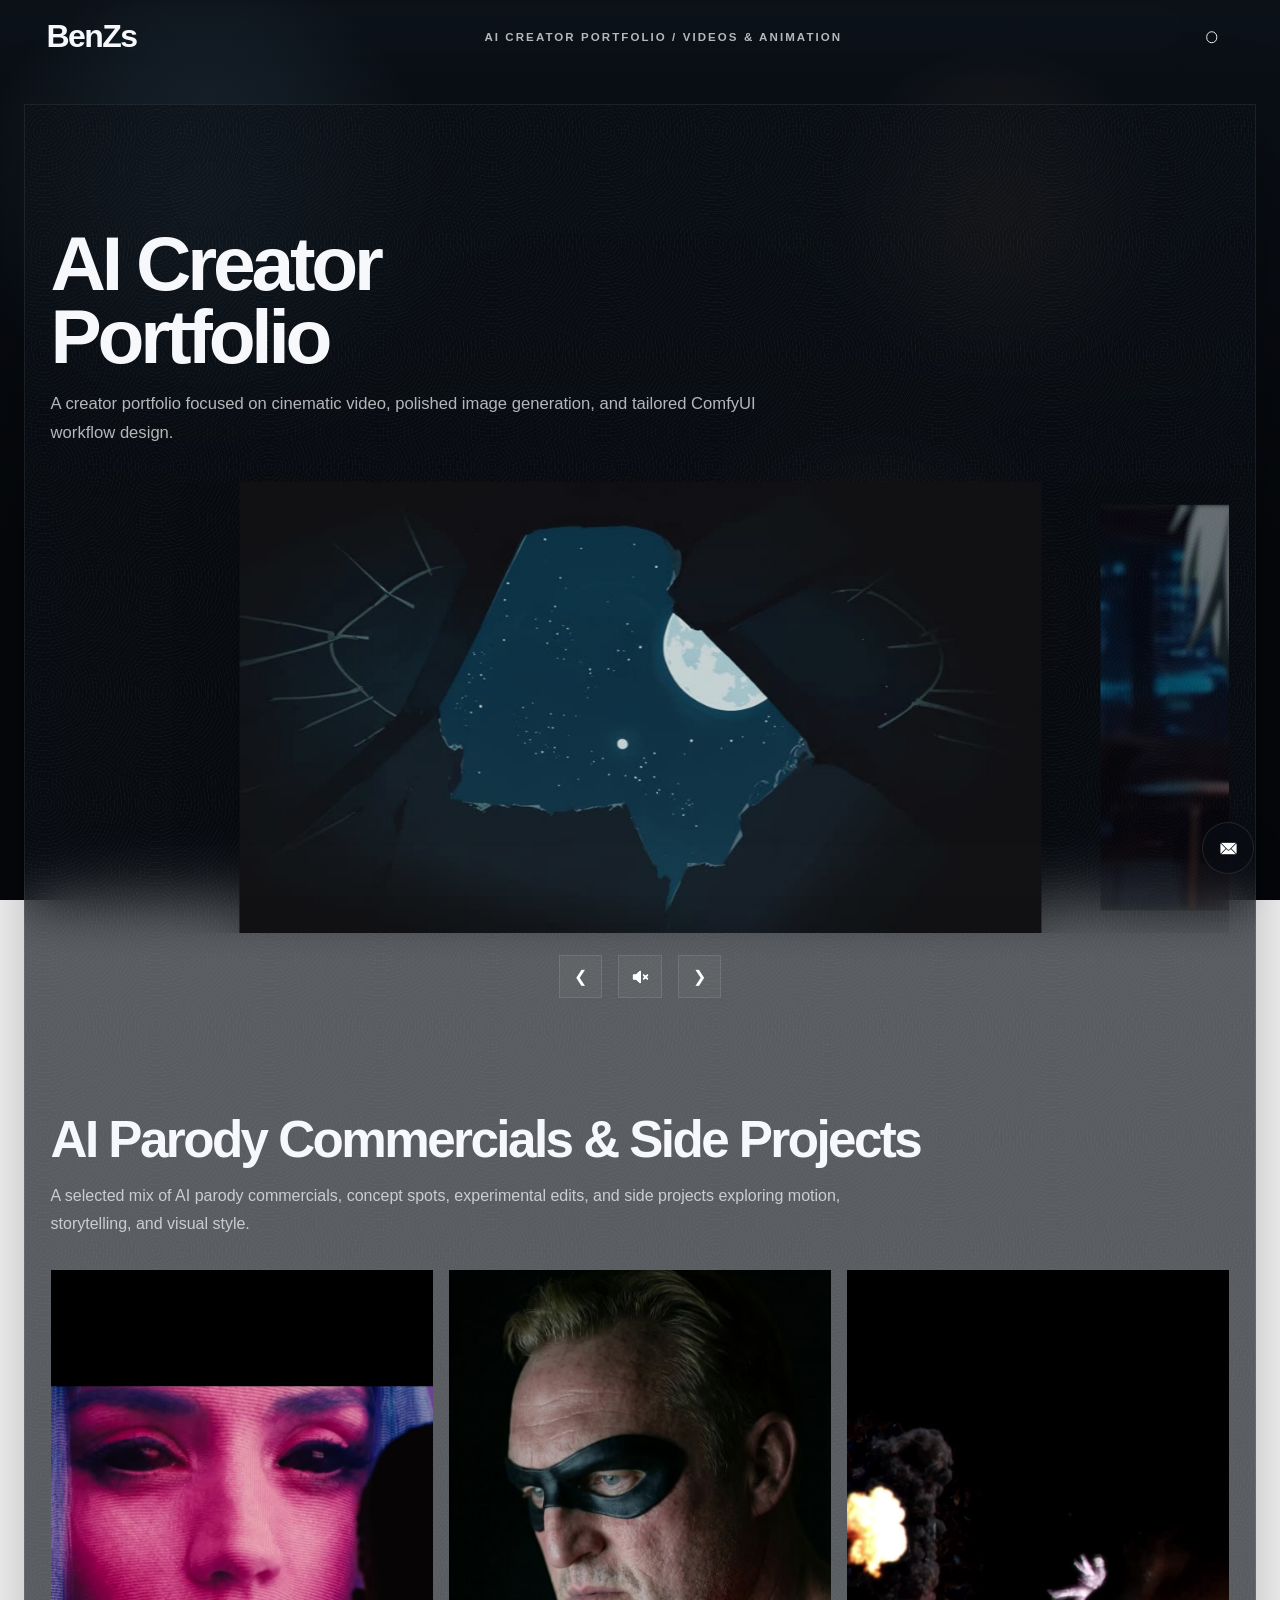
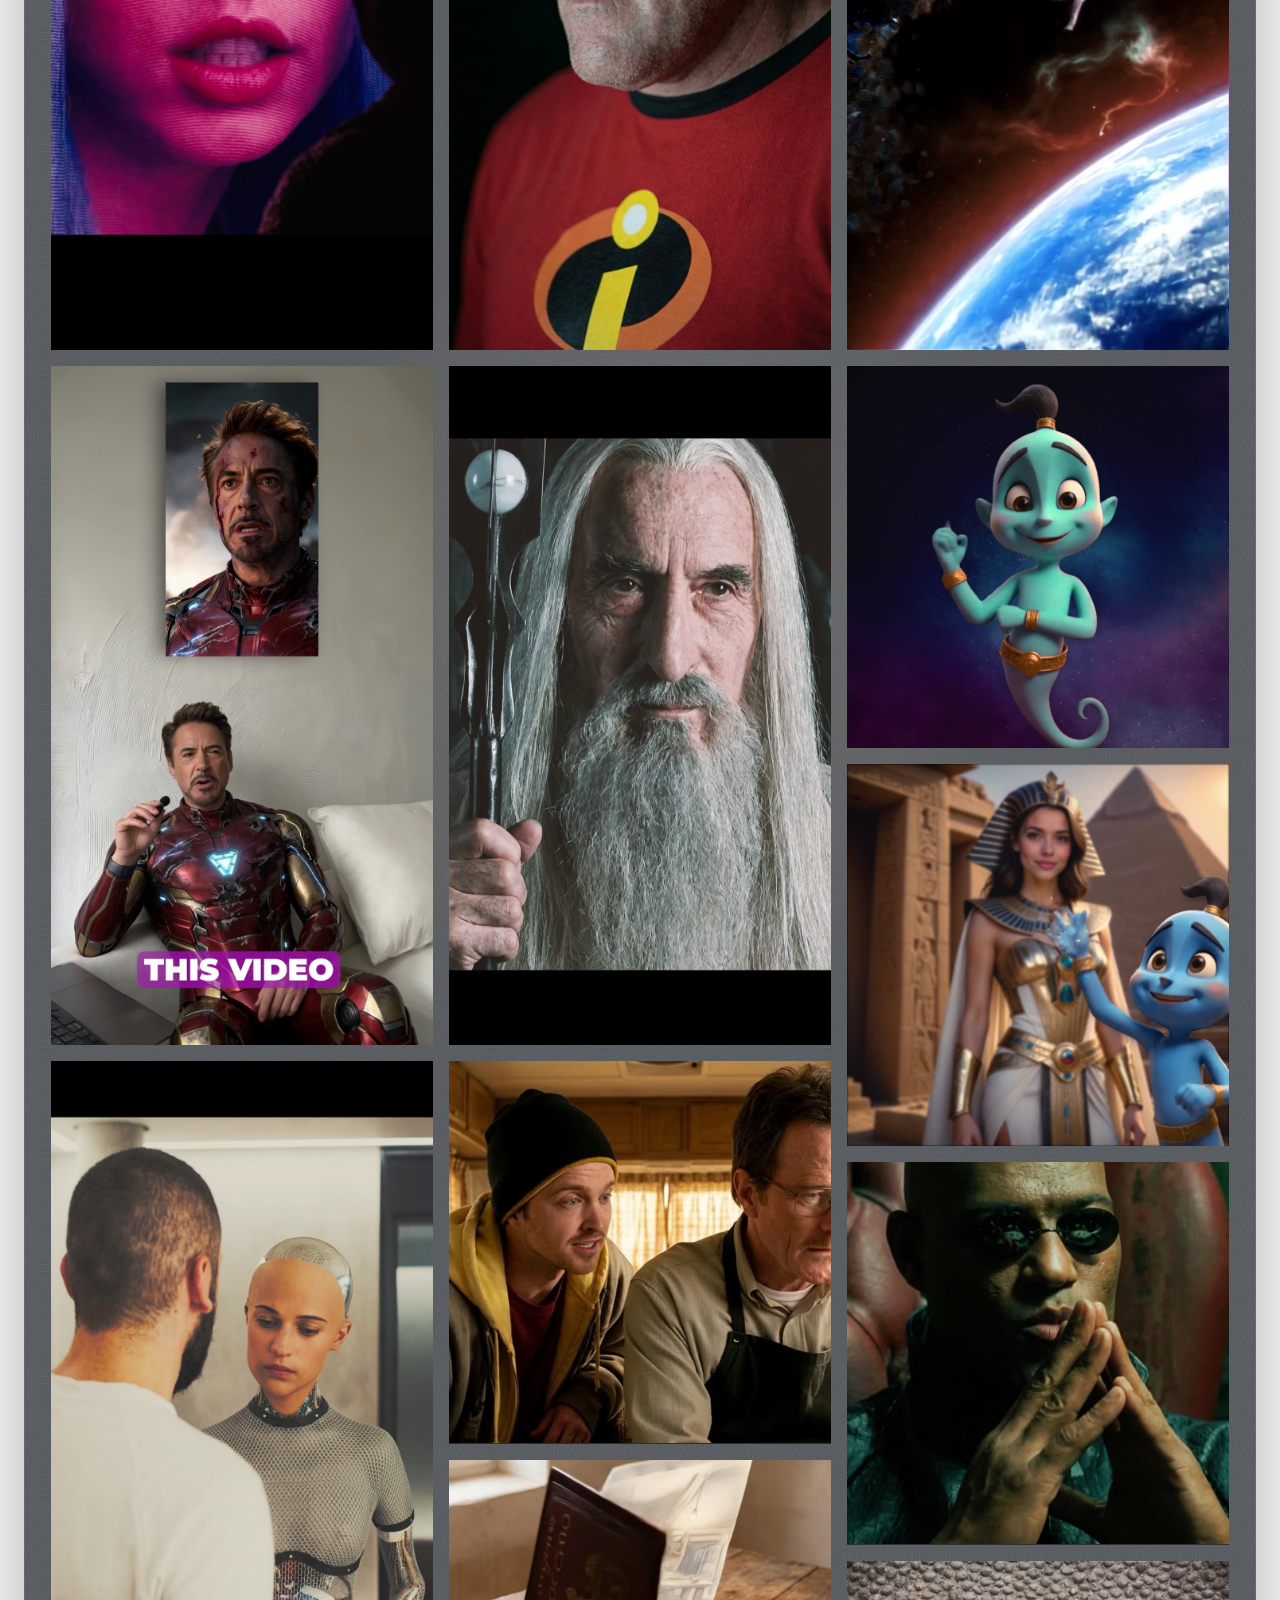
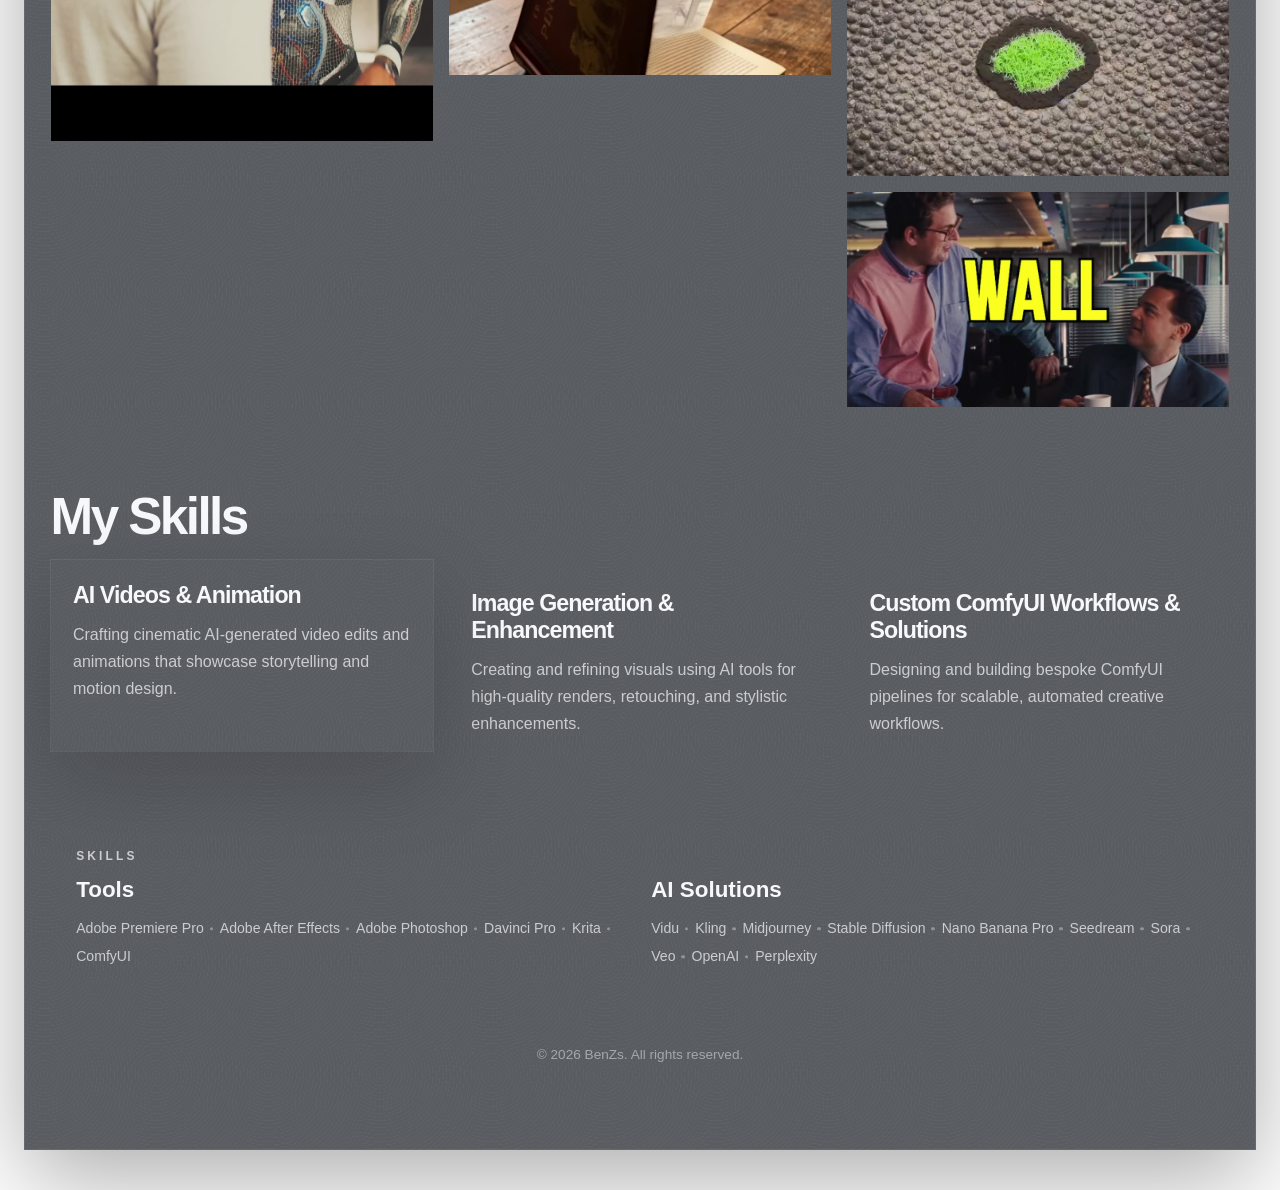
==== commit 39f56a94: "Improve mobile load performance" ====
--- a/index.html
+++ b/index.html
@@ -93,7 +93,7 @@
             </button>
             <section class="menu-overlay-about-panel" id="menuOverlayAboutPanel" aria-hidden="true">
                 <div class="menu-overlay-about-image-frame" aria-hidden="true">
-                    <img class="menu-overlay-about-image" src="media/images/about/profile.jpg" alt="Portrait of BenZs" width="5152" height="7728" draggable="false">
+                    <img class="menu-overlay-about-image" src="media/images/about/profile.jpg" alt="Portrait of BenZs" width="5152" height="7728" loading="lazy" decoding="async" draggable="false">
                 </div>
                 <p class="menu-overlay-about-kicker">About Me</p>
                 <p class="menu-overlay-about-copy">I build AI-native creative work across motion, still imagery, and custom workflow systems, blending visual storytelling with practical automation for polished, repeatable output.</p>
@@ -900,4 +900,3 @@
 
 
 
-
--- a/css/styles.css
+++ b/css/styles.css
@@ -2427,6 +2427,10 @@
 }
 
 @media (max-width: 980px) {
+    body {
+        background-attachment: scroll;
+    }
+
     html,
     body,
     body *,
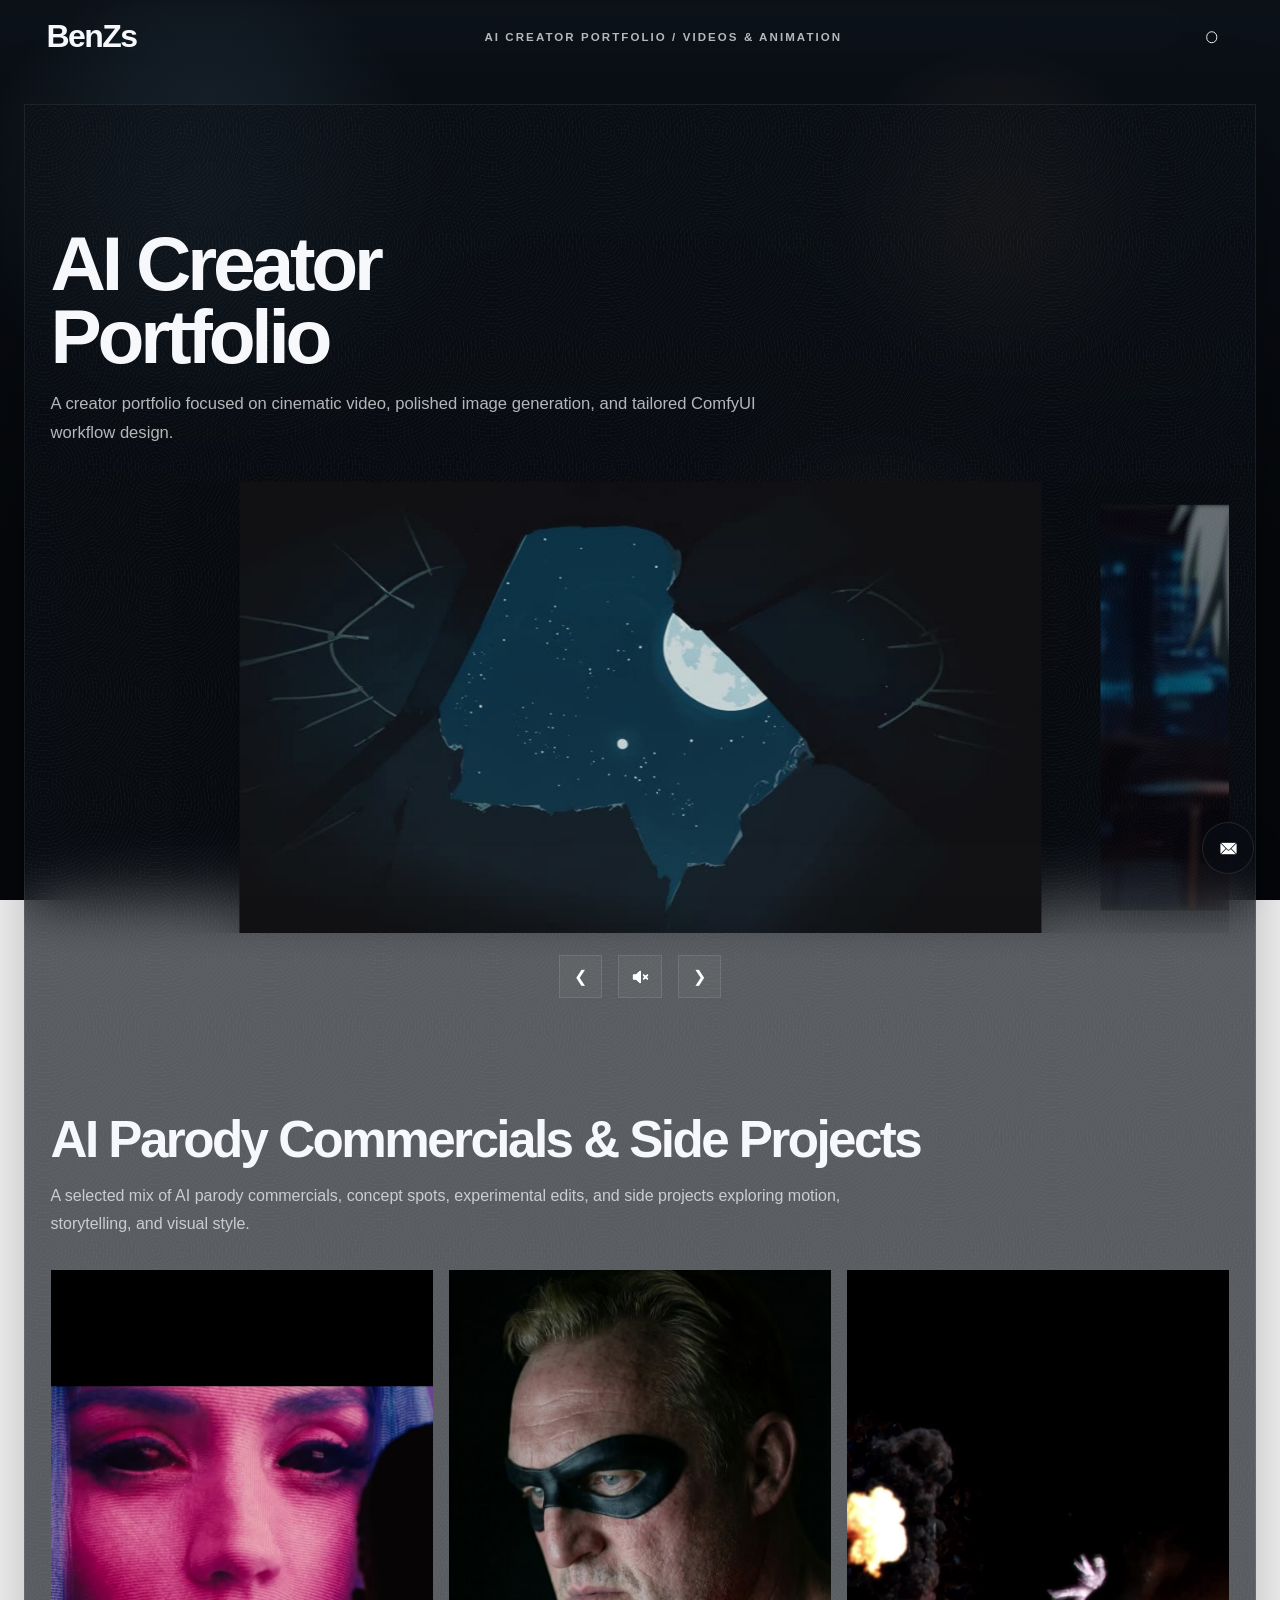
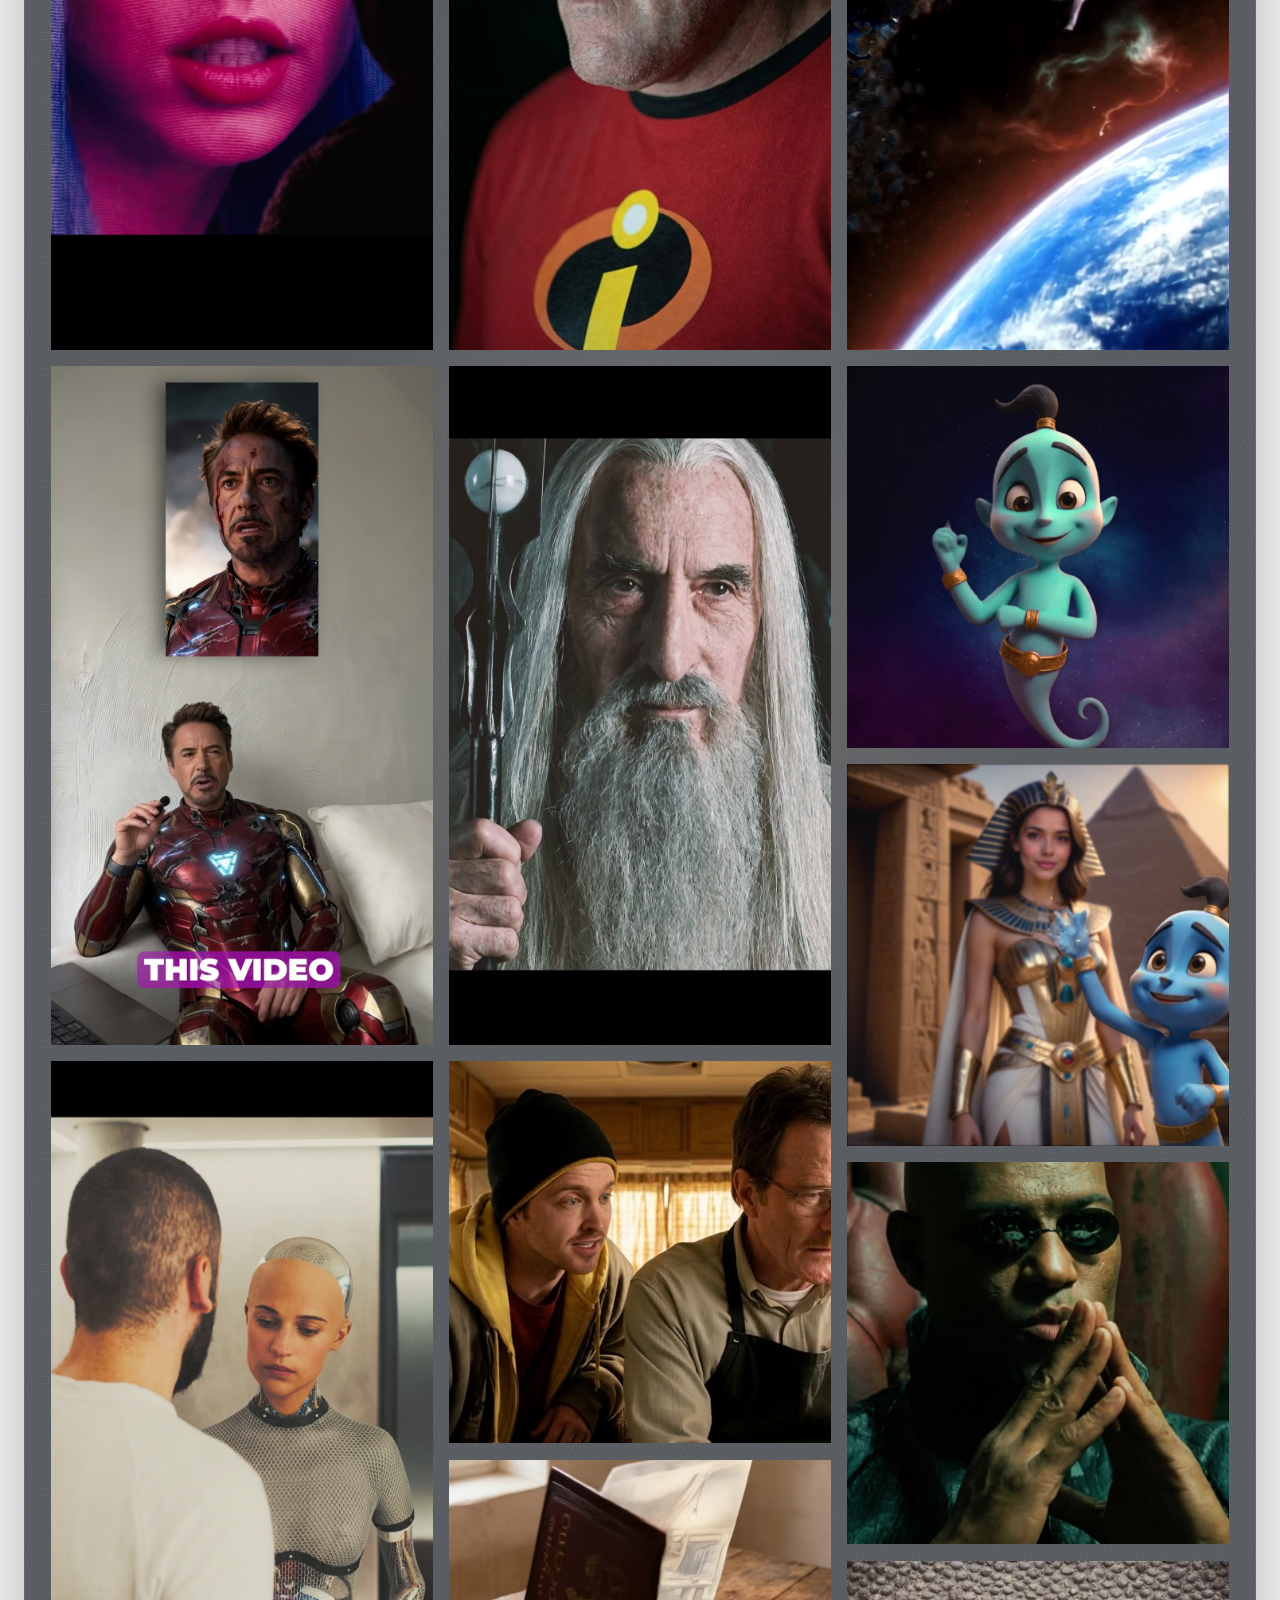
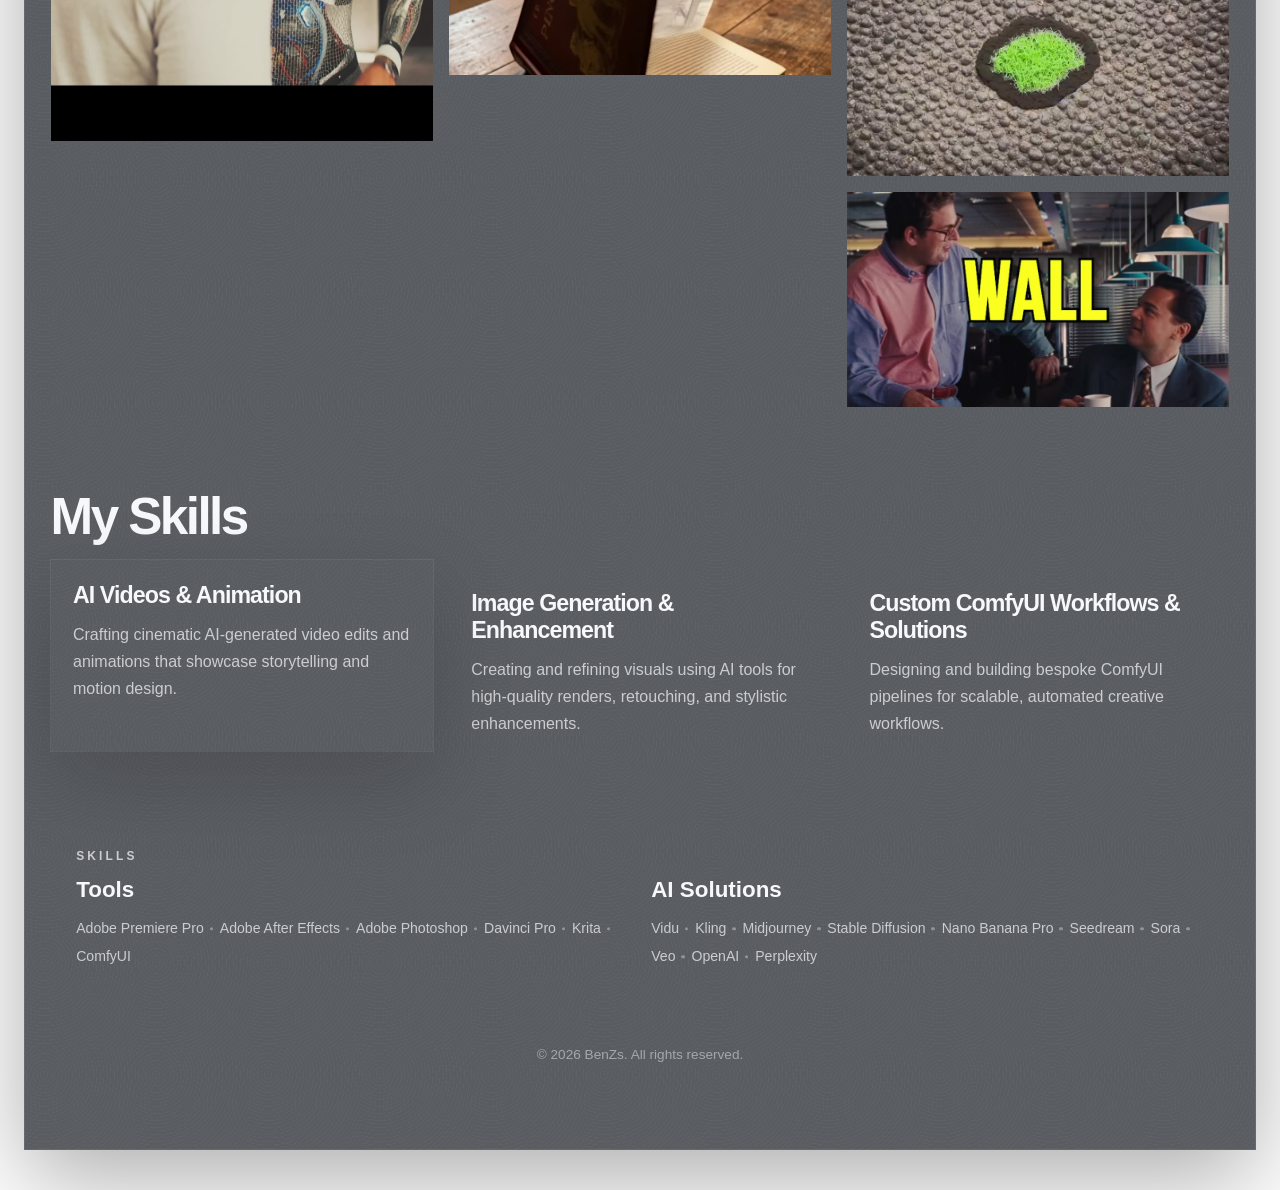
==== commit 61c508db: "Add portfolio page URLs" ====
--- a/index.html
+++ b/index.html
@@ -4,6 +4,7 @@
     <meta charset="UTF-8">
     <meta name="viewport" content="width=device-width, initial-scale=1.0">
     <title>BenZs | AI Creator Portfolio</title>
+    <base href="/">
     <link rel="icon" href="media/images/icons/favicon.svg" type="image/svg+xml">
     <link rel="preload" as="image" href="media/images/video-posters/videos-video-carousel-beyondtheedge-part1.jpg">
     <link rel="stylesheet" href="css/styles.css">
@@ -899,4 +900,3 @@
 
 
 
-
--- a/css/styles.css
+++ b/css/styles.css
@@ -2572,14 +2572,15 @@
 
     .image-library-panel.is-active .image-library-grid,
     .image-library-panel-continuous .image-library-grid {
-        height: calc(var(--image-library-stage-height, 72vh) - var(--image-library-panel-head-height, 0px) - 1rem);
-        overflow: hidden;
-        padding-top: 3rem;
+        height: auto;
+        overflow: visible;
+        padding-top: 1rem;
     }
 
     .image-library-panel.is-active .image-library-grid-track,
     .image-library-panel-continuous .image-library-grid-track {
-        will-change: transform;
+        transform: none !important;
+        will-change: auto;
     }
 
     .image-comparison-options {
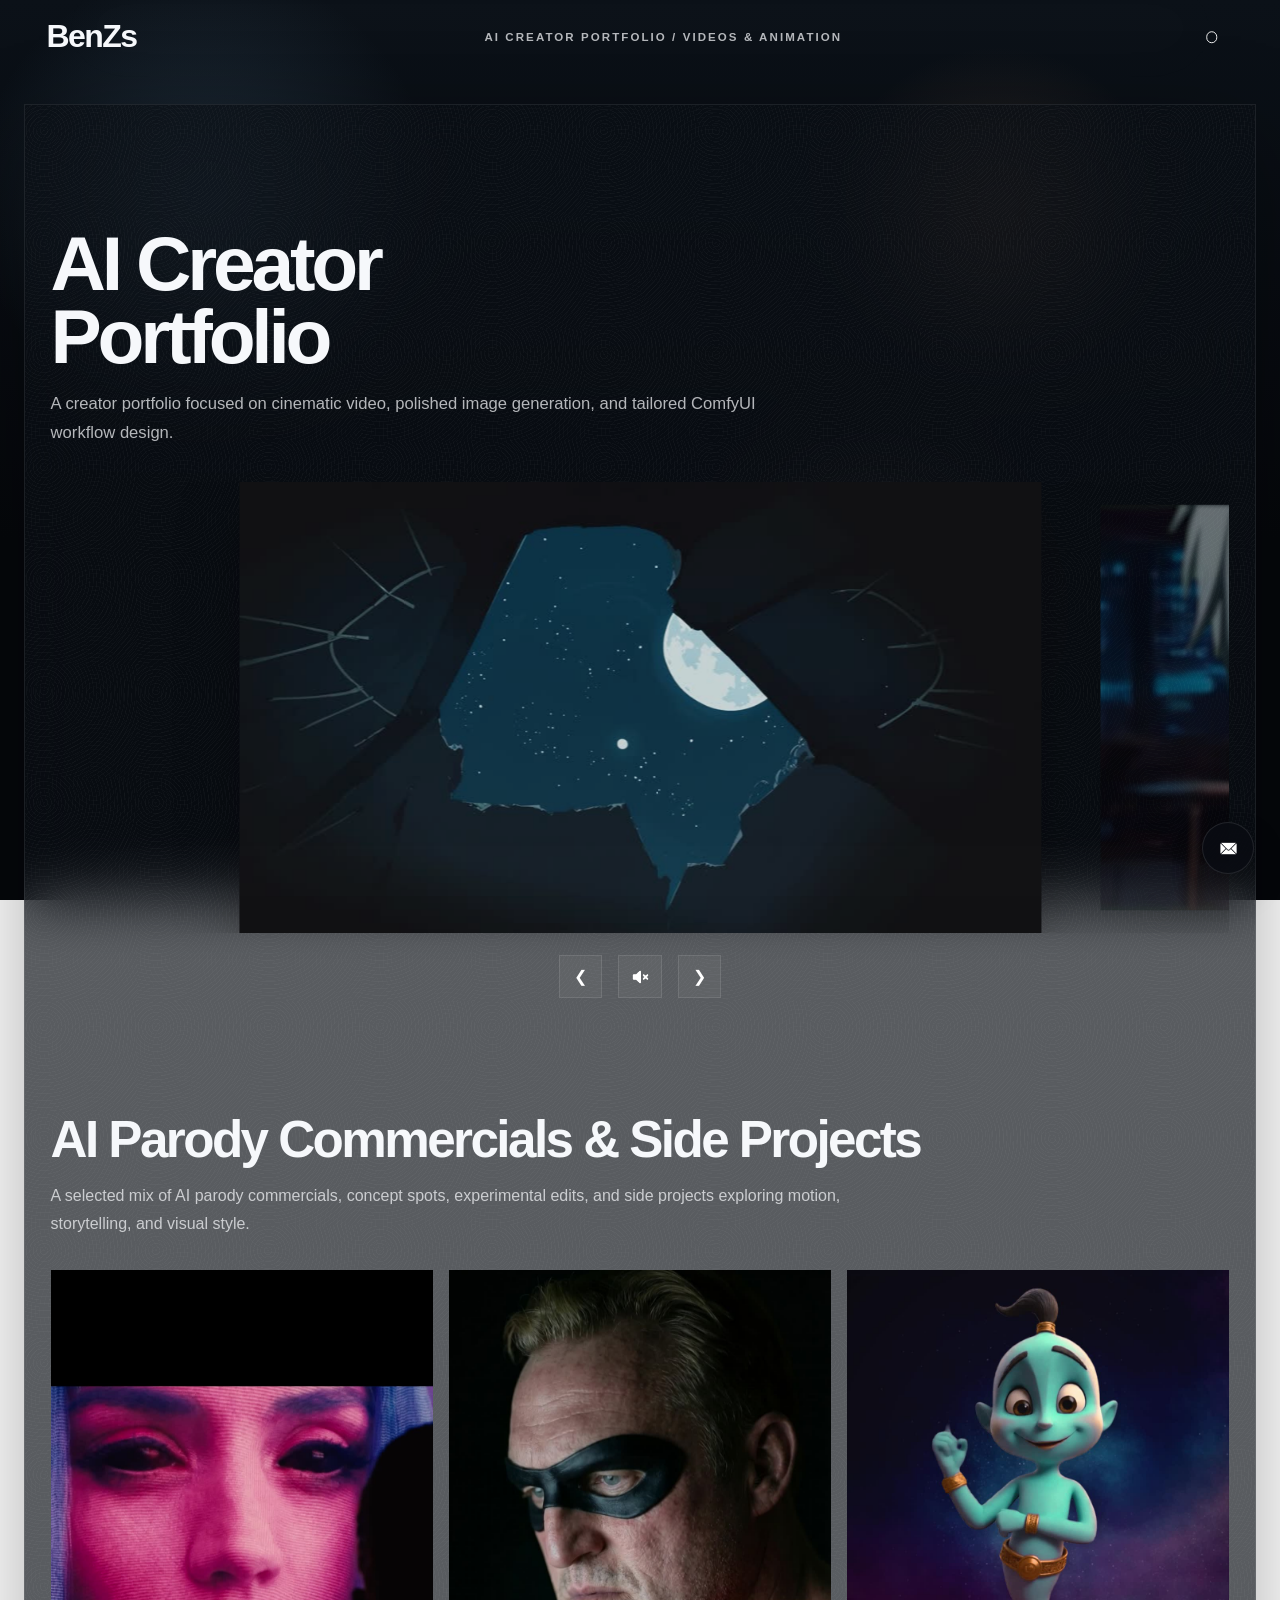
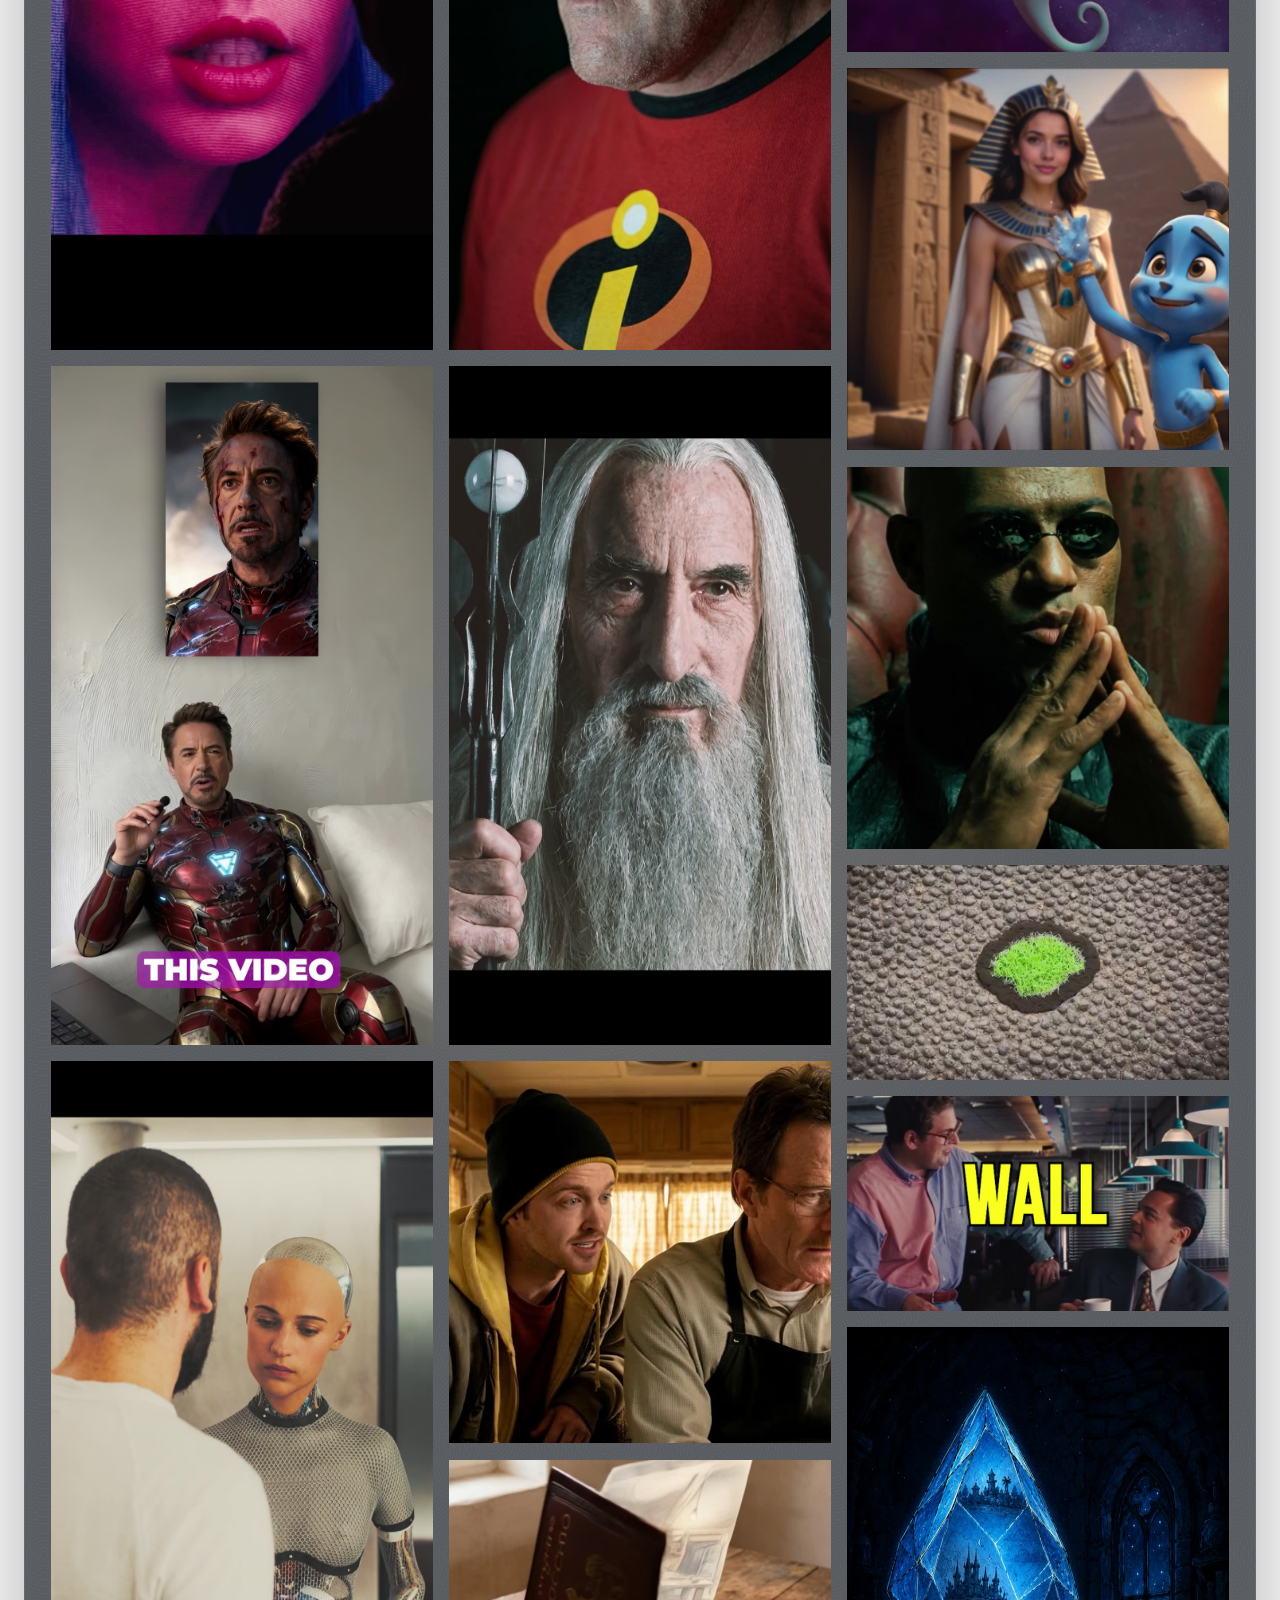
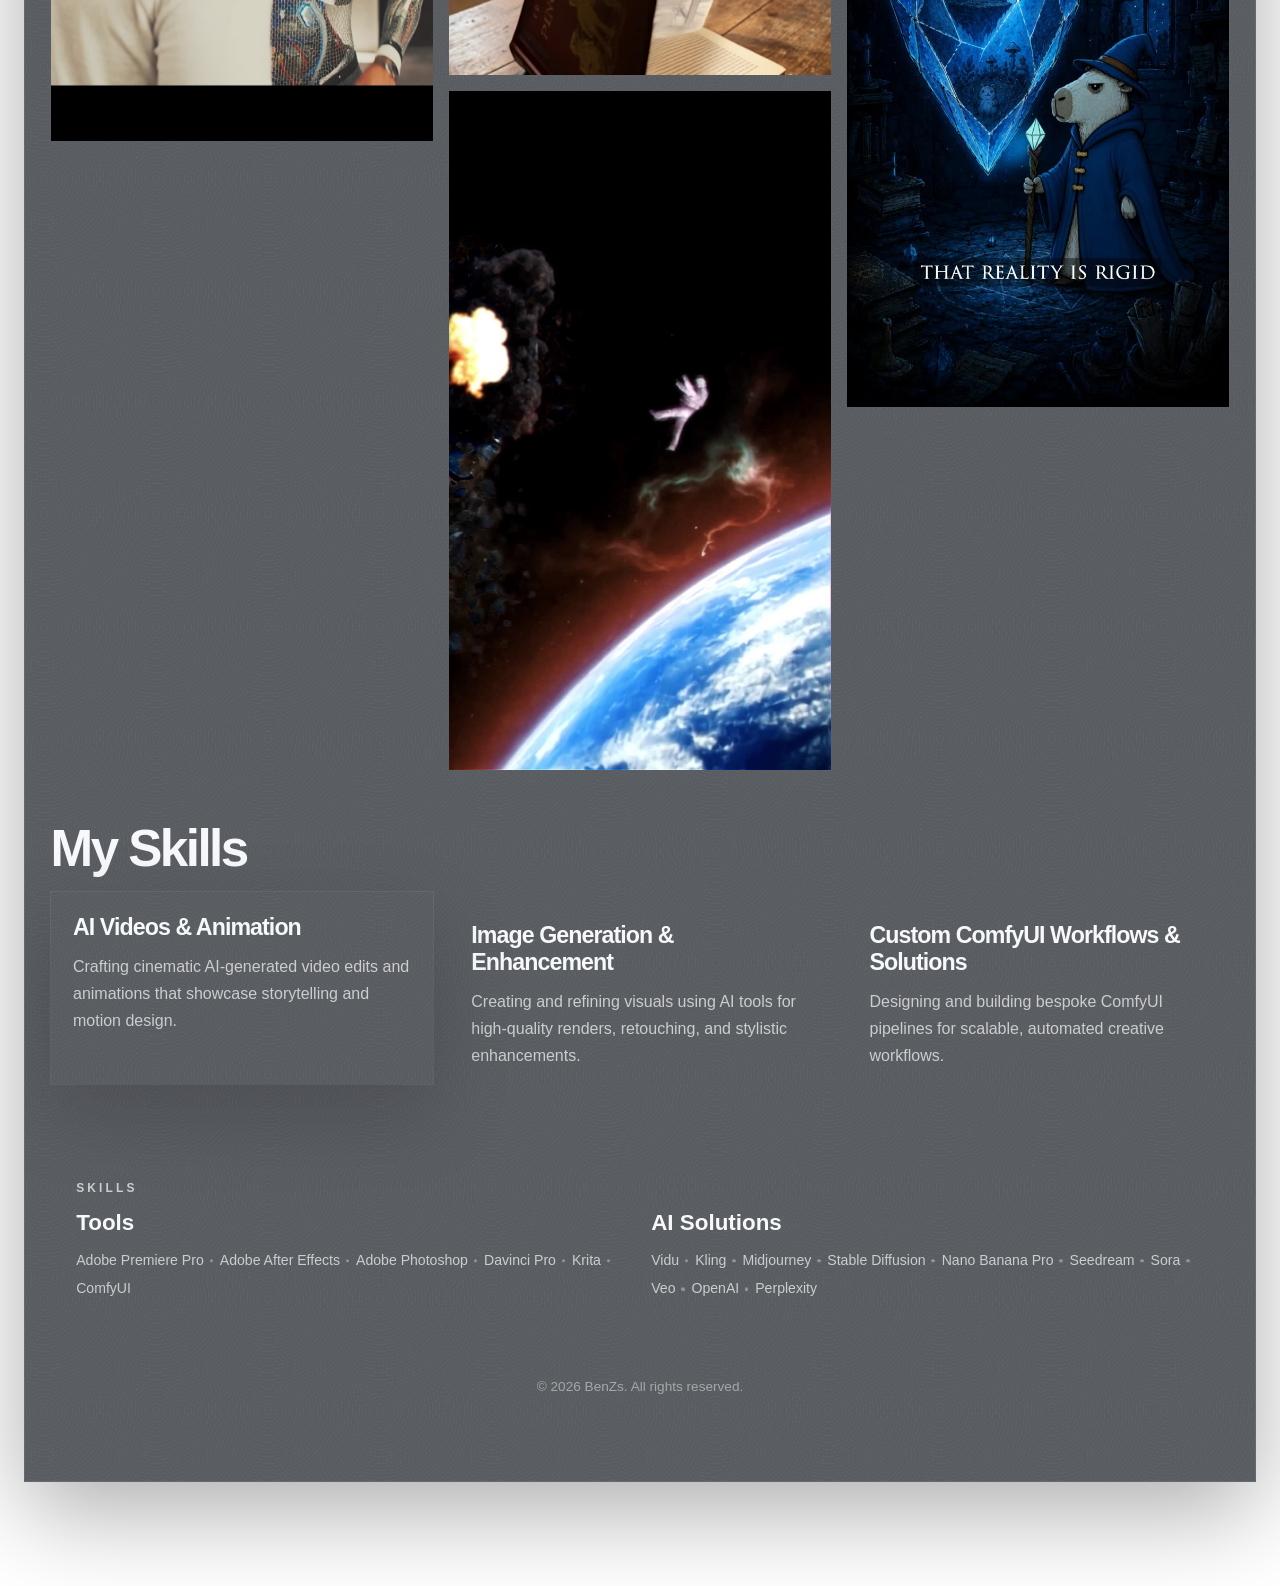
==== commit 699b93eb: "Add Minicraft gallery video" ====
--- a/index.html
+++ b/index.html
@@ -267,6 +267,14 @@
                     <div class="gallery-media">
                         <video width="100%" height="auto" preload="none" poster="media/images/video-posters/videos-video-gallery-wolfofthewallstreet-24fps4.jpg" data-lazy-video="true">
                                 <source data-src="media/videos/video_gallery/WolfofTheWallStreet_24fps4.mp4" type="video/mp4">
+                            Your browser does not support the video tag.
+                        </video>
+                    </div>
+                </div>
+                <div class="gallery-item tall">
+                    <div class="gallery-media">
+                        <video width="100%" height="auto" preload="none" poster="media/images/video-posters/videos-video-gallery-benzs-minicraft.jpg" data-lazy-video="true">
+                                <source data-src="media/videos/video_gallery/benzs_minicraft.mp4" type="video/mp4">
                             Your browser does not support the video tag.
                         </video>
                     </div>
@@ -899,4 +907,3 @@
 
 
 
-
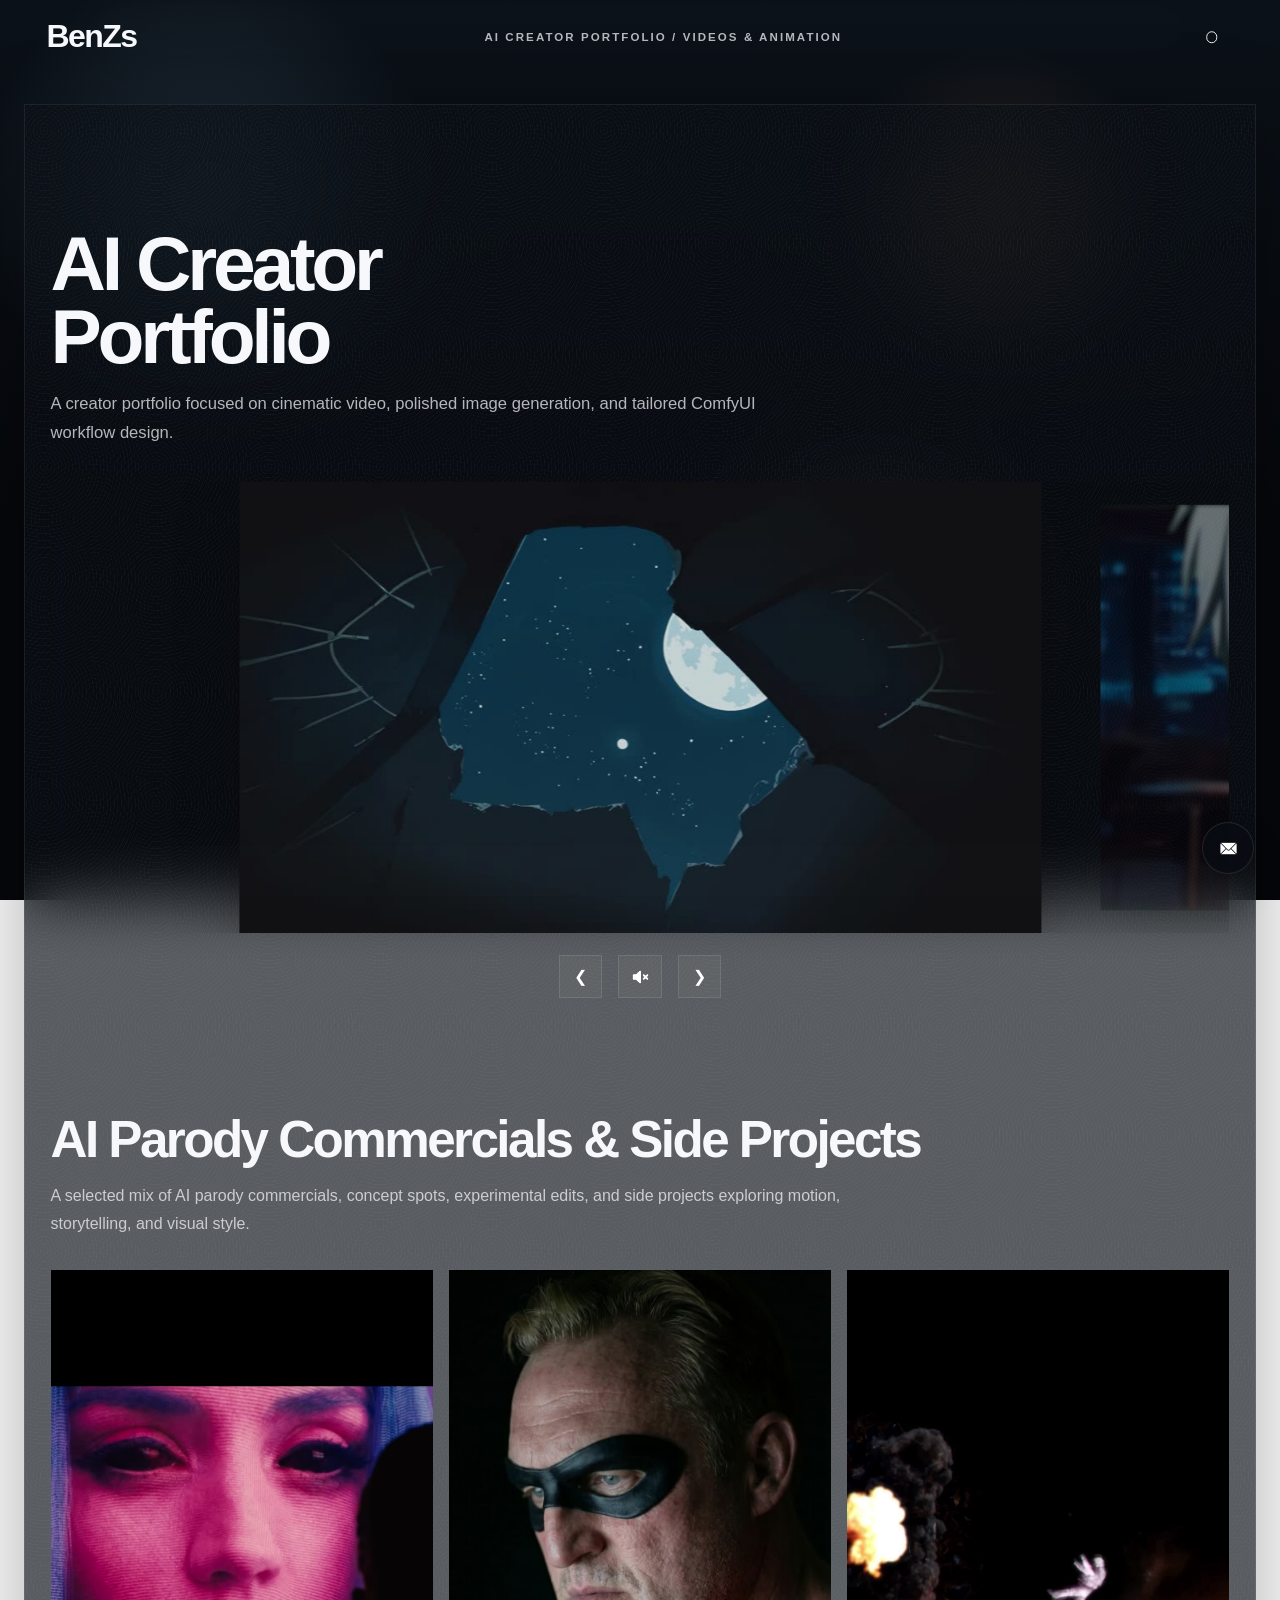
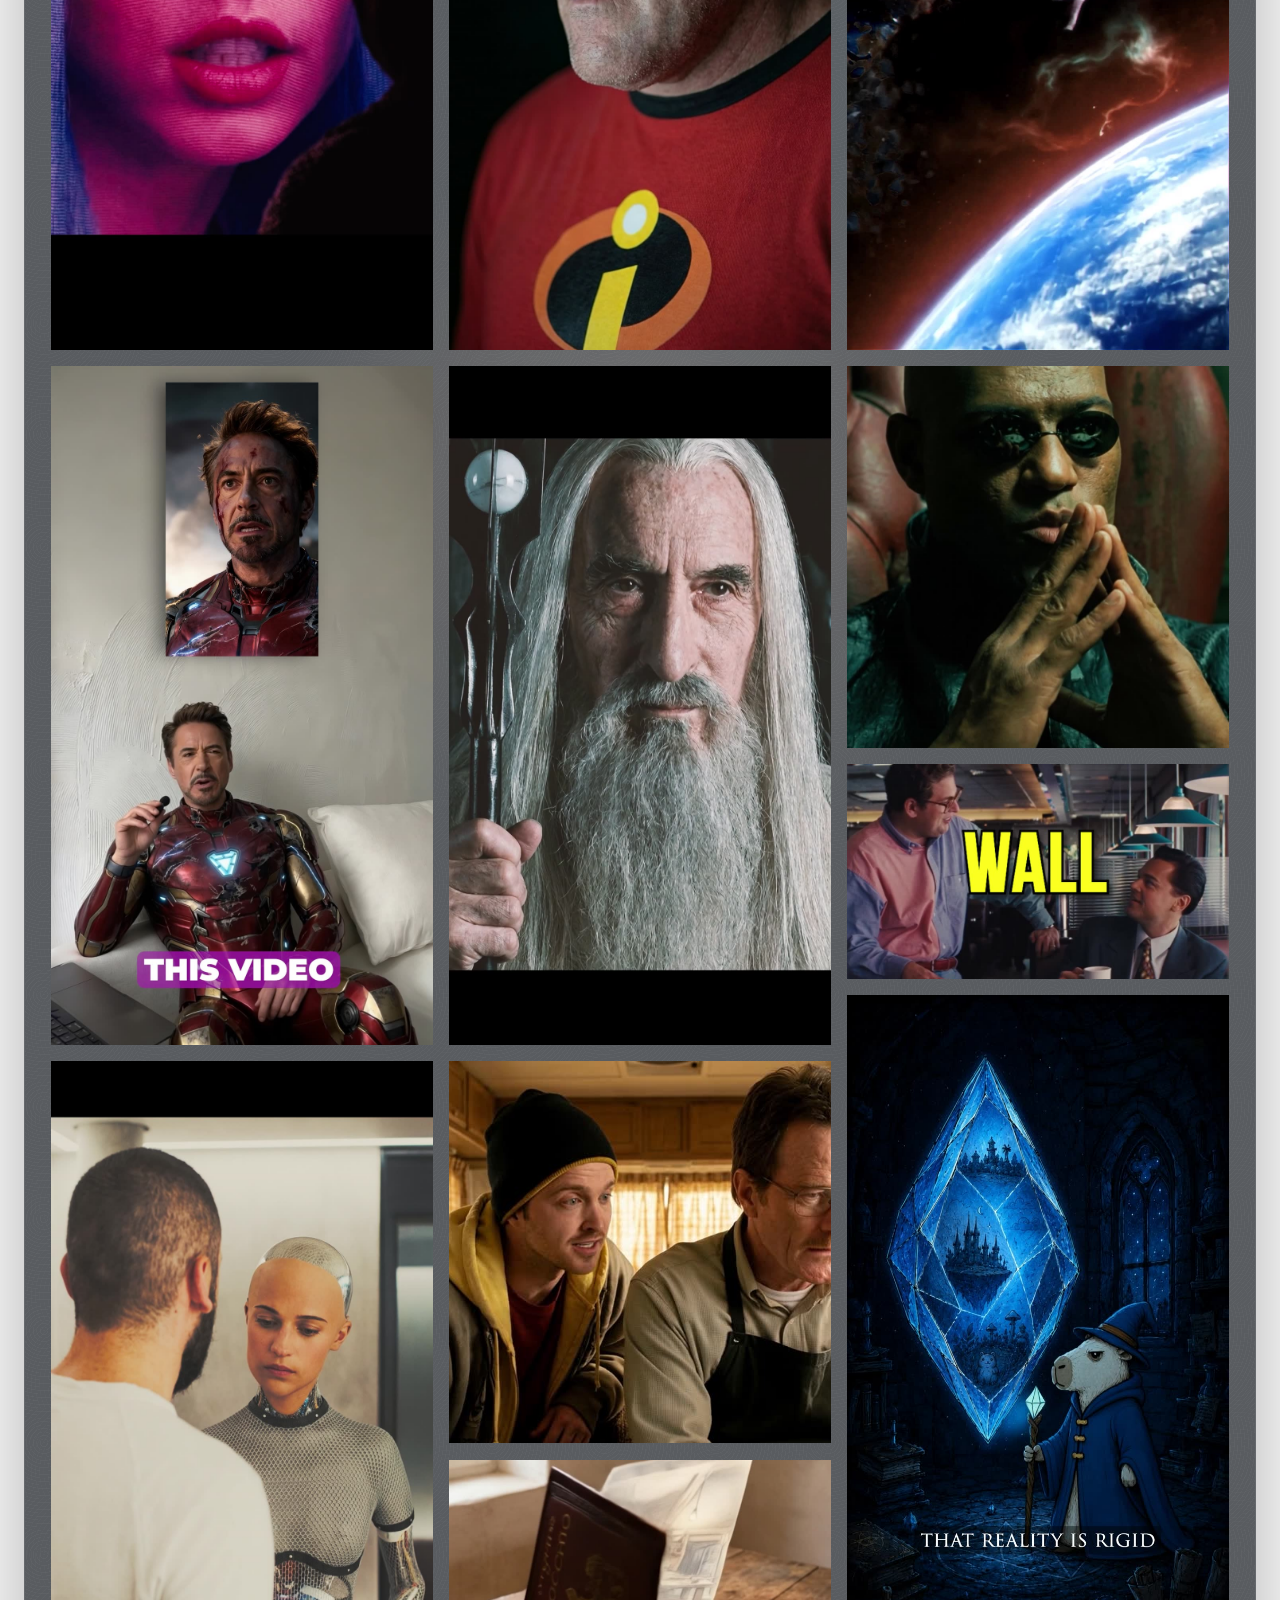
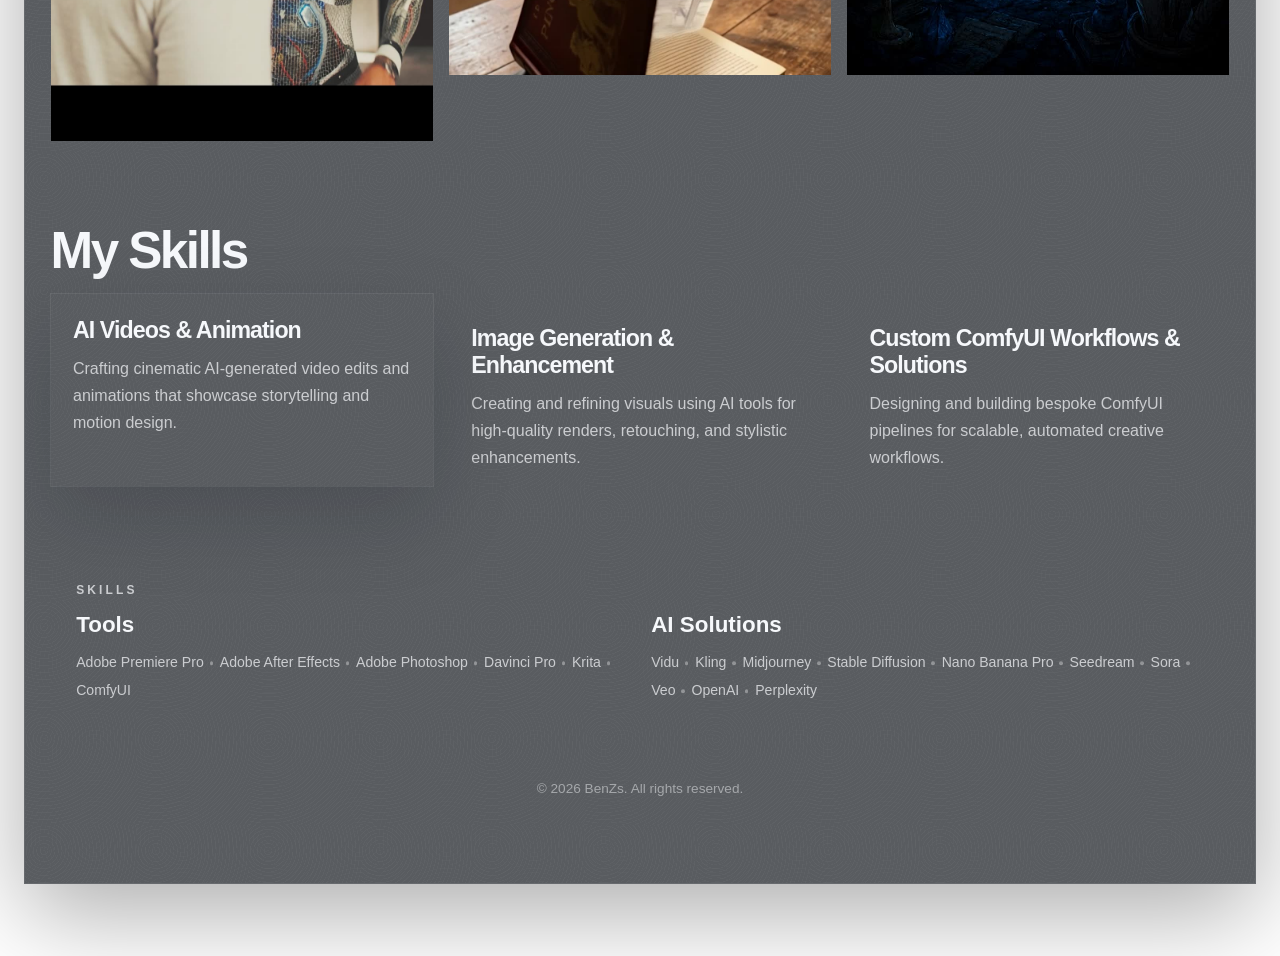
==== commit df899702: "Update video gallery selection" ====
--- a/index.html
+++ b/index.html
@@ -233,32 +233,8 @@
                 </div>
                 <div class="gallery-item square">
                     <div class="gallery-media">
-                        <video width="100%" height="auto" preload="none" poster="media/images/video-posters/videos-video-gallery-jinny-intro-1080p.jpg" data-lazy-video="true">
-                                <source data-src="media/videos/video_gallery/Jinny_INTRO_1080p.mp4" type="video/mp4">
-                            Your browser does not support the video tag.
-                        </video>
-                    </div>
-                </div>
-                <div class="gallery-item square">
-                    <div class="gallery-media">
-                        <video width="100%" height="auto" preload="none" poster="media/images/video-posters/videos-video-gallery-j-transf-5variations-03-29-1080p.jpg" data-lazy-video="true">
-                                <source data-src="media/videos/video_gallery/j_transf_5variations_03_29_1080p.mp4" type="video/mp4">
-                            Your browser does not support the video tag.
-                        </video>
-                    </div>
-                </div>
-                <div class="gallery-item square">
-                    <div class="gallery-media">
                         <video width="100%" height="auto" preload="none" poster="media/images/video-posters/videos-video-gallery-matrix-24fps-2.jpg" data-lazy-video="true">
                                 <source data-src="media/videos/video_gallery/matrix_24fps_2.mp4" type="video/mp4">
-                            Your browser does not support the video tag.
-                        </video>
-                    </div>
-                </div>
-                <div class="gallery-item wide">
-                    <div class="gallery-media">
-                        <video width="100%" height="auto" preload="none" poster="media/images/video-posters/videos-video-gallery-pavilon-stable-test.jpg" data-lazy-video="true">
-                                <source data-src="media/videos/video_gallery/Pavilon_stable_test.mp4" type="video/mp4">
                             Your browser does not support the video tag.
                         </video>
                     </div>
@@ -906,4 +882,3 @@
 
 
 
-
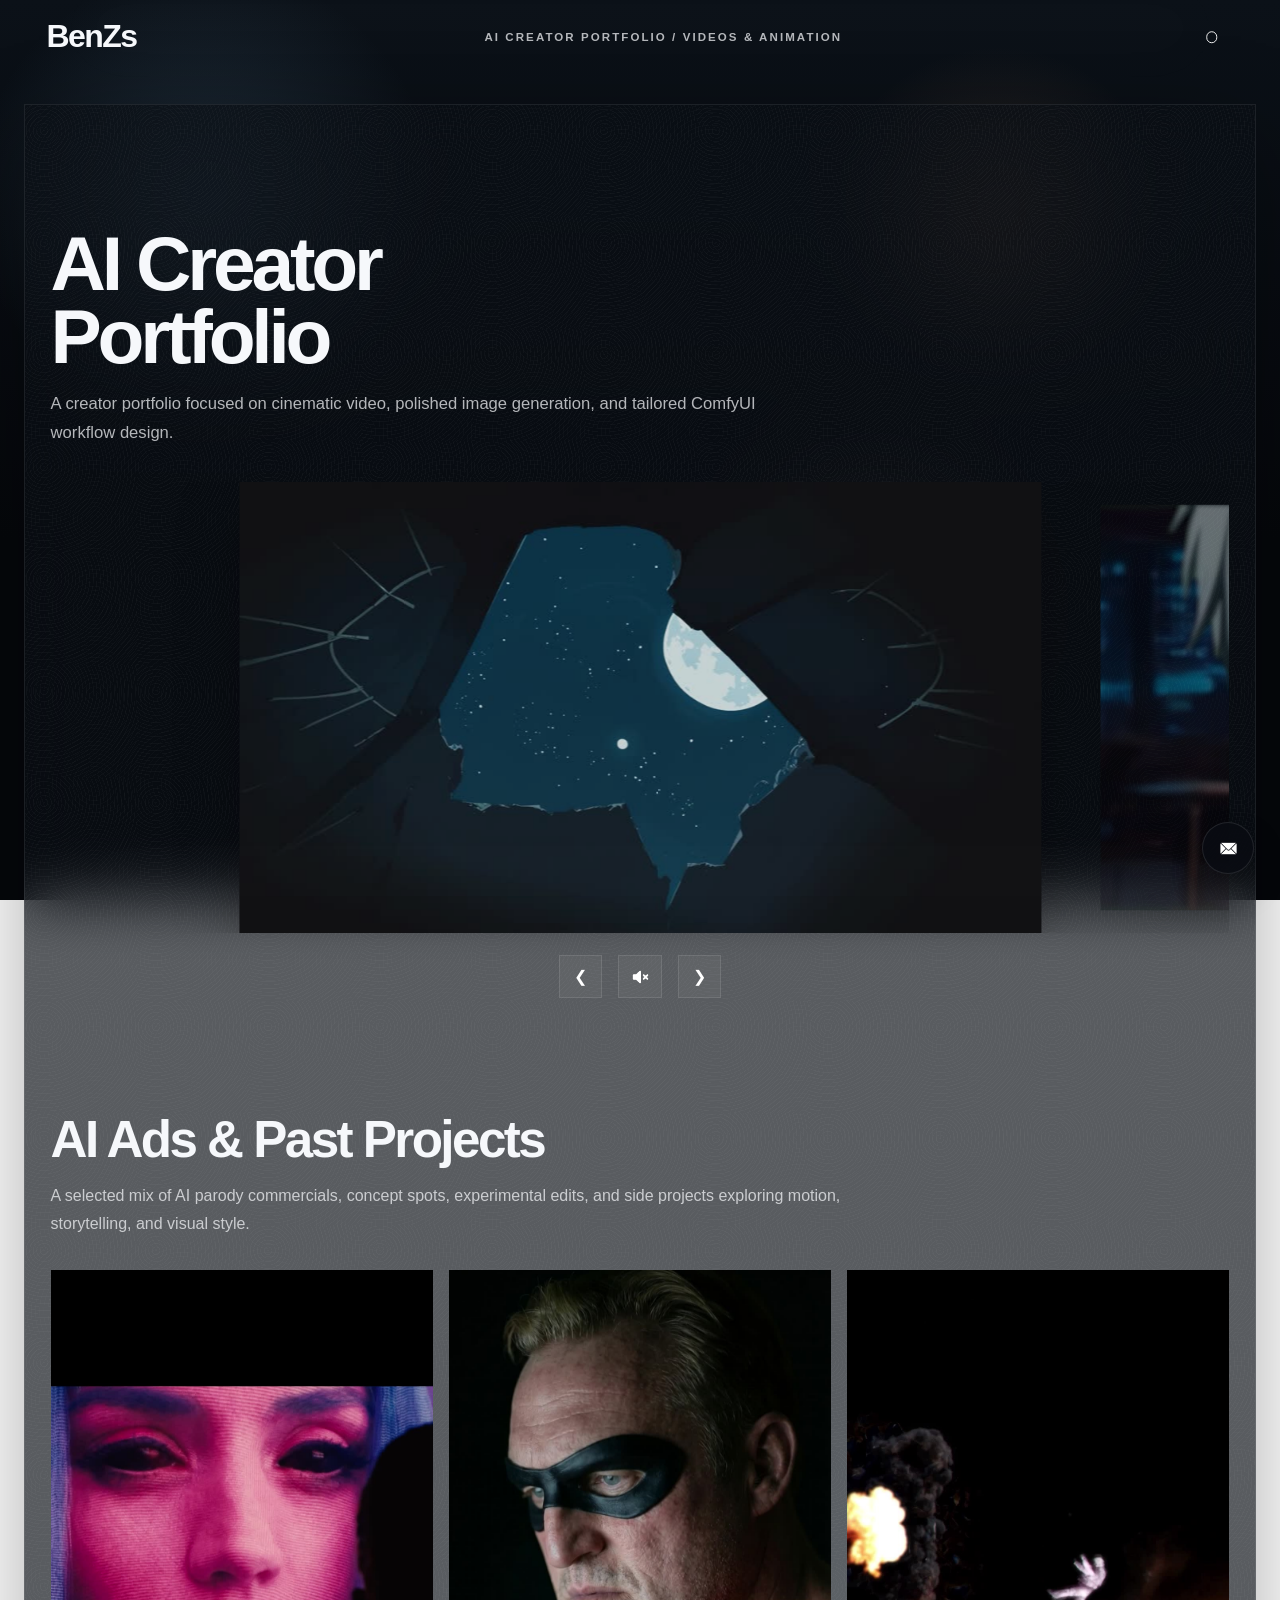
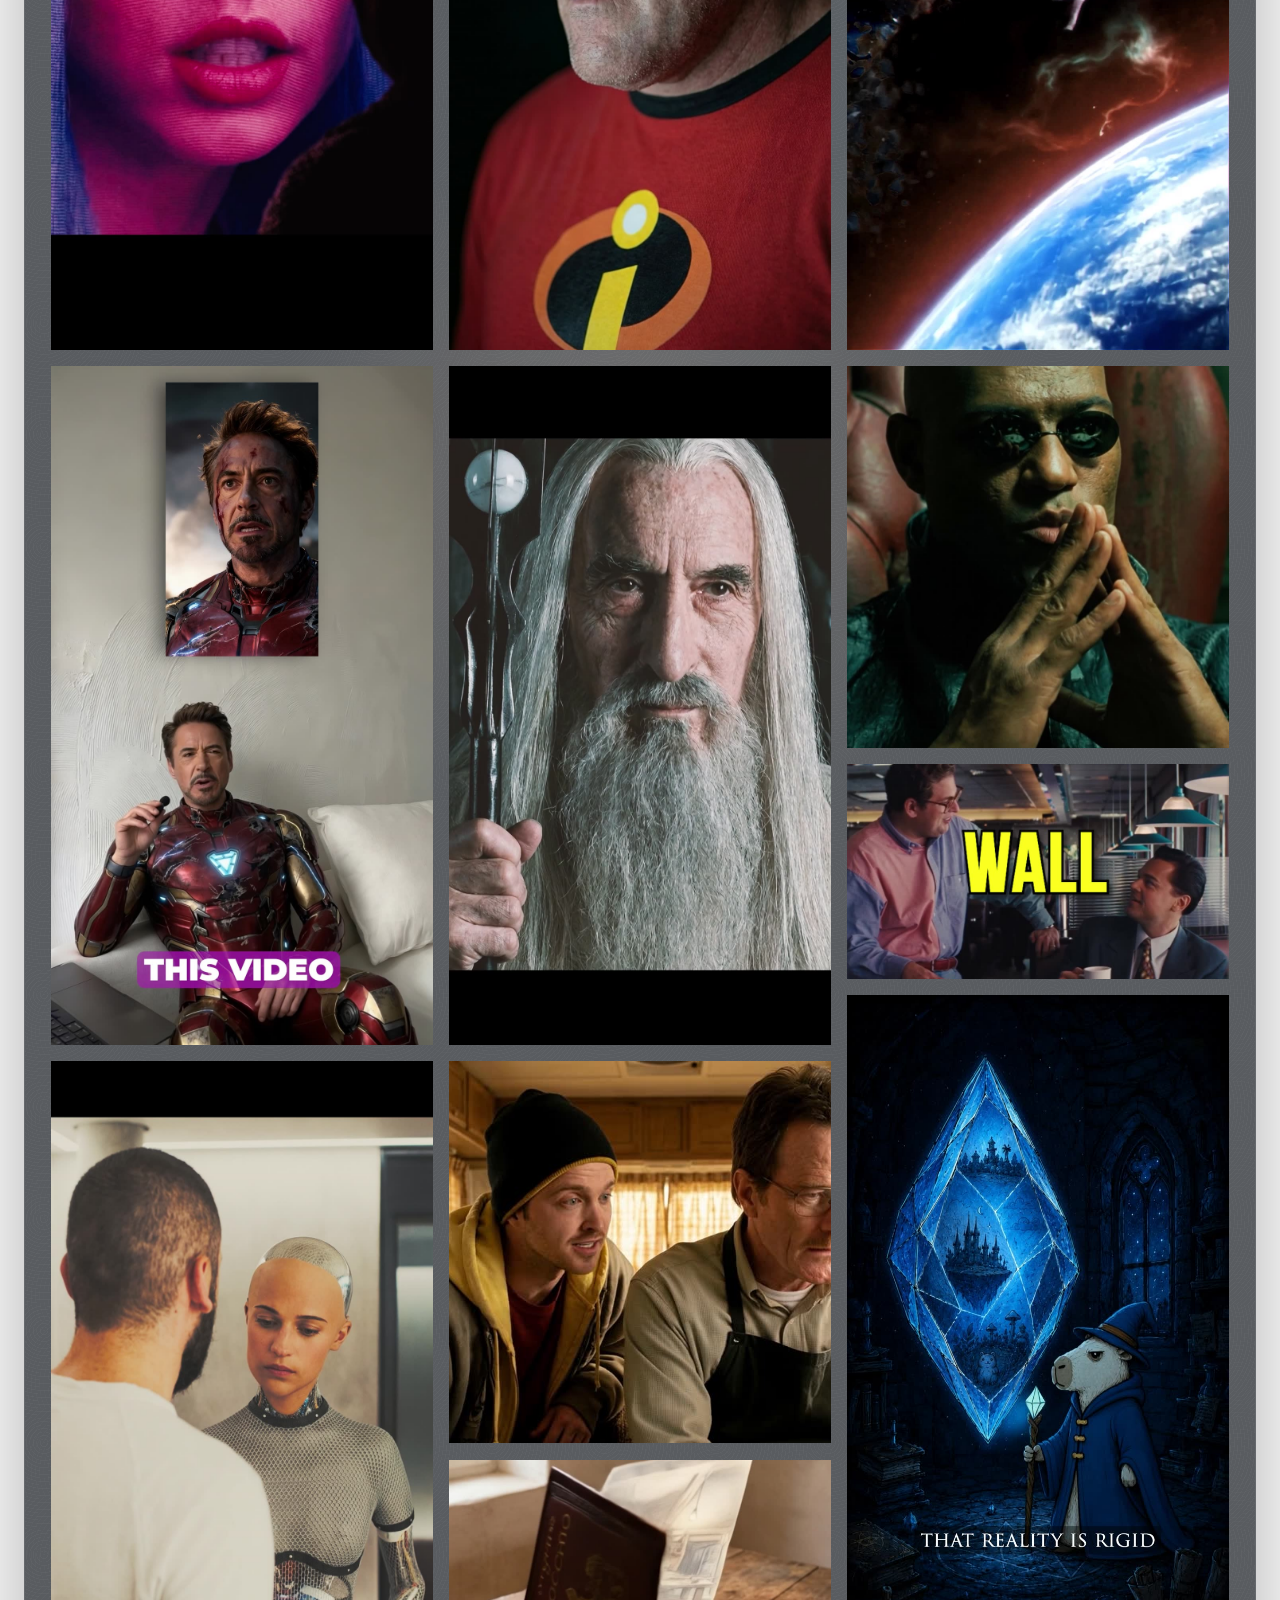
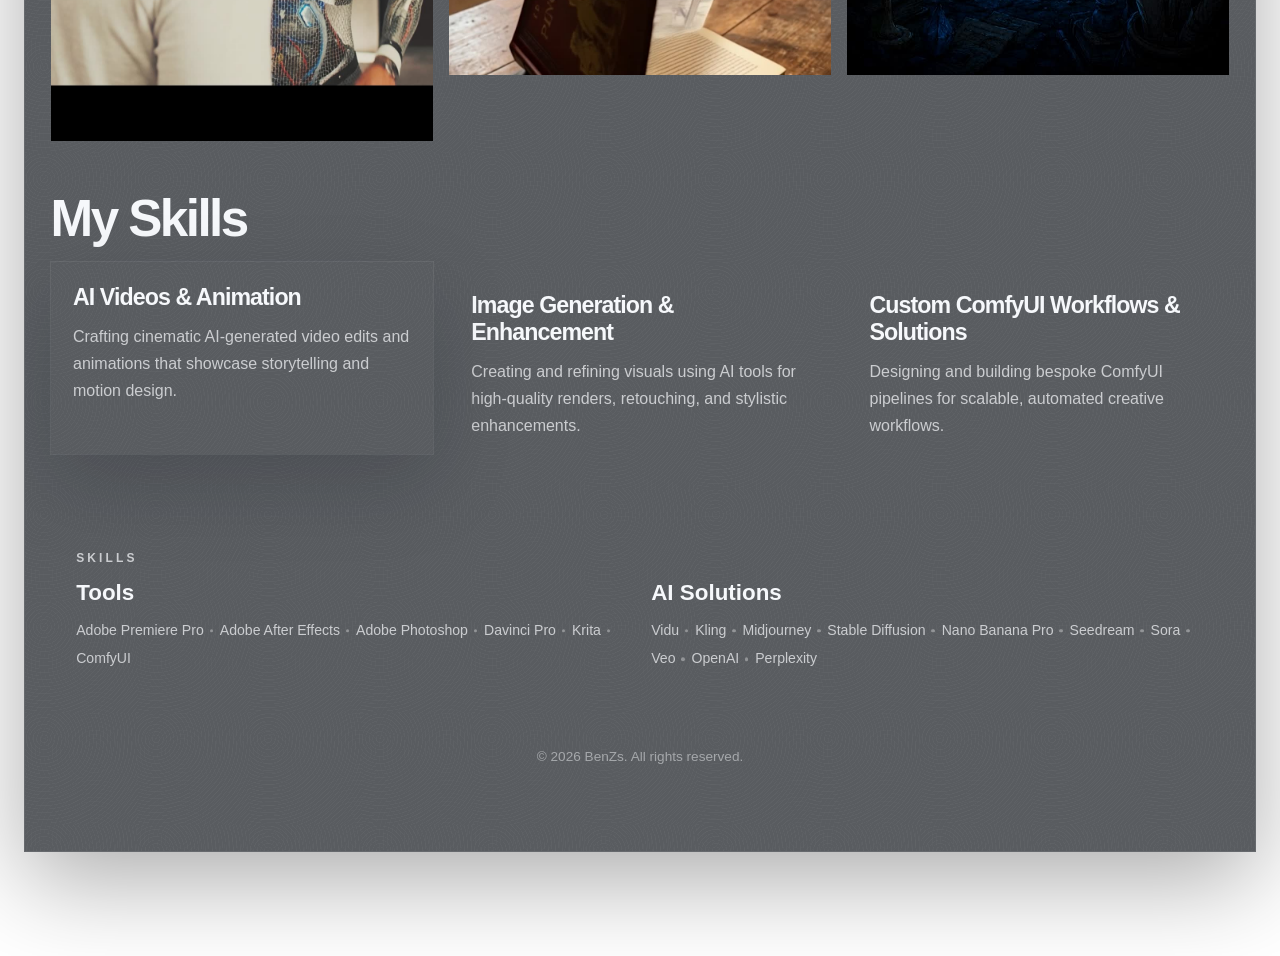
==== commit 8964e344: "Rename video gallery heading" ====
--- a/index.html
+++ b/index.html
@@ -164,7 +164,7 @@
 
     <section id="about" class="video-gallery">
         <div class="container">
-            <h2>AI Parody Commercials &amp; Side Projects</h2>
+            <h2>AI Ads &amp; Past Projects</h2>
             <p class="gallery-intro">A selected mix of AI parody commercials, concept spots, experimental edits, and side projects exploring motion, storytelling, and visual style.</p>
             <div class="gallery-grid">
                 <div class="gallery-item tall">
@@ -881,4 +881,3 @@
 
 
 
-
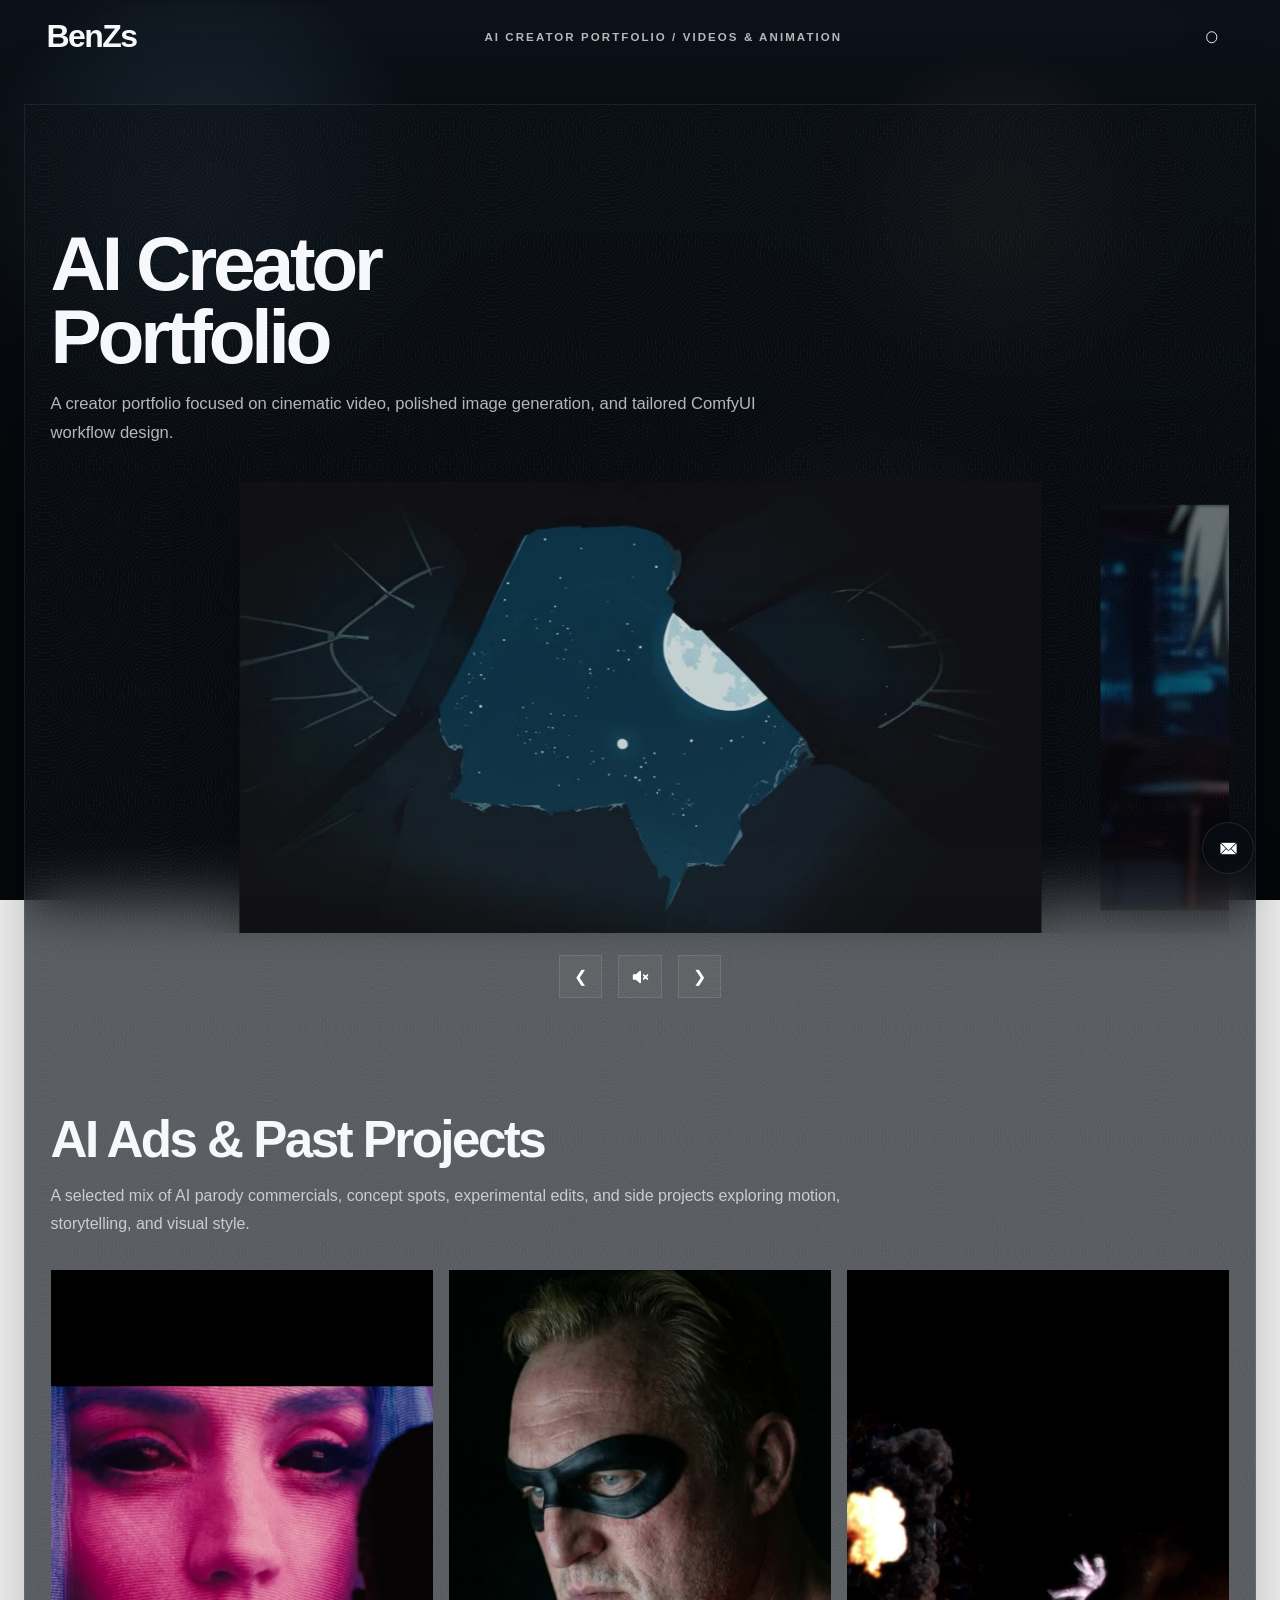
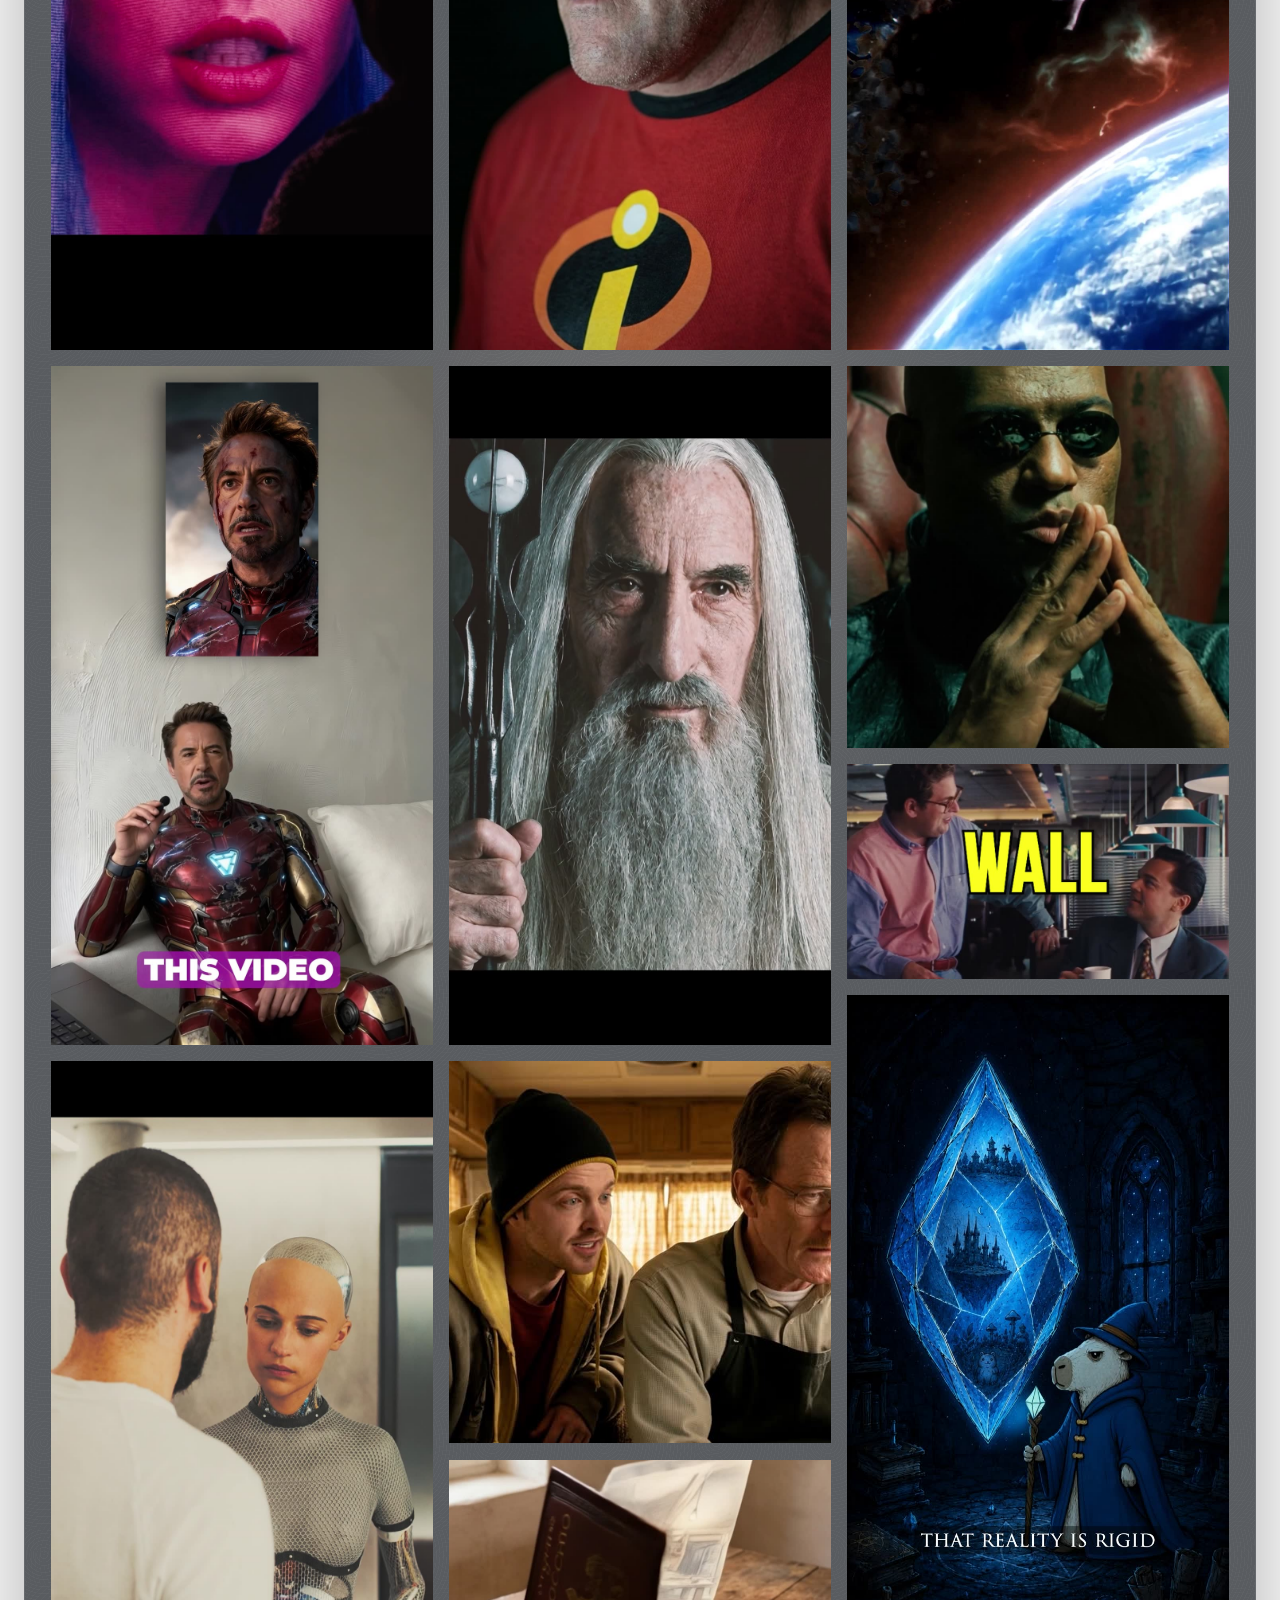
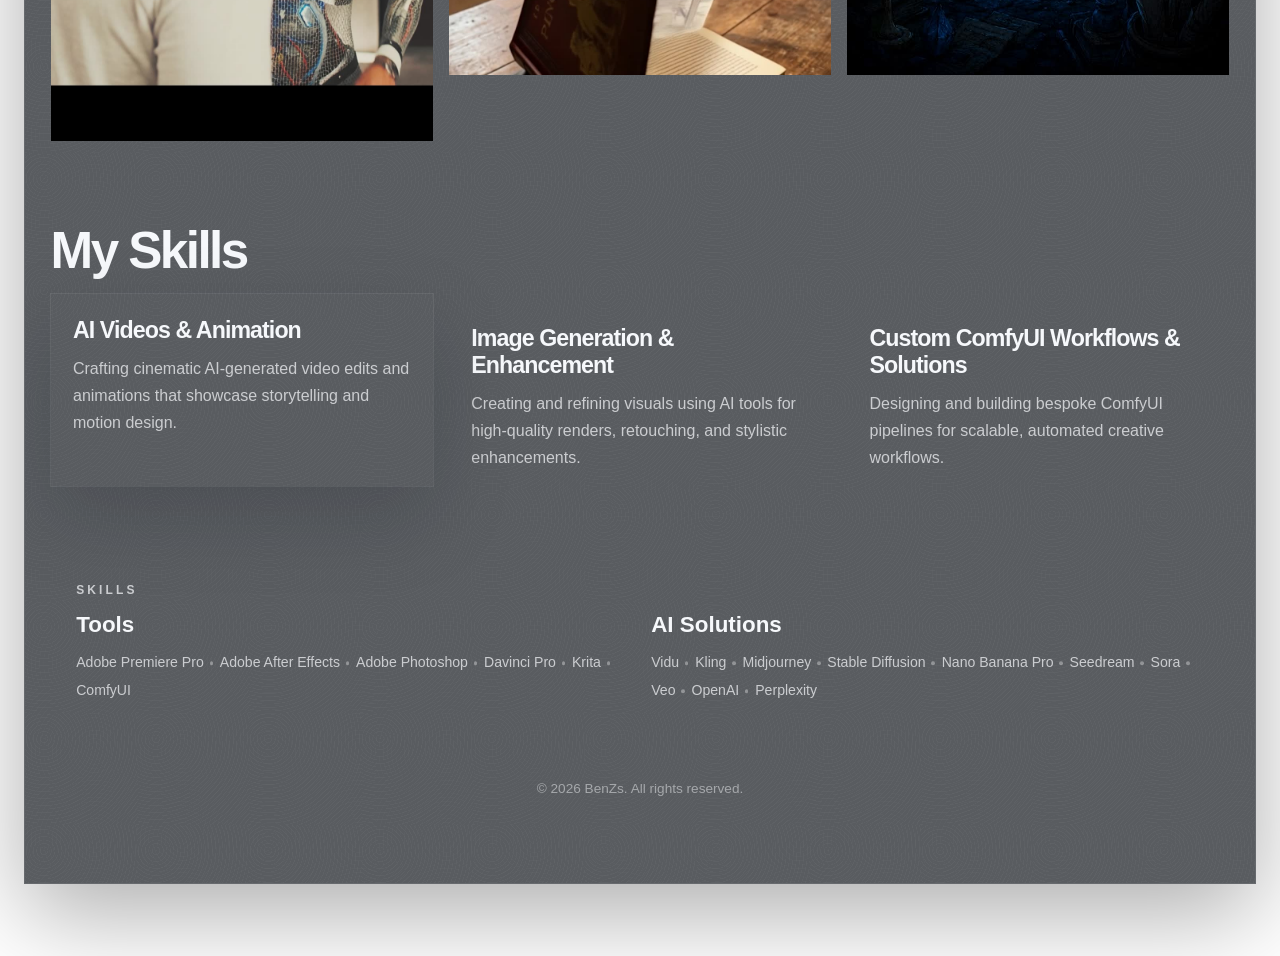
==== commit 097fb28d: "Optimize media delivery and showcase loading" ====
--- a/index.html
+++ b/index.html
@@ -117,31 +117,31 @@
                     <div class="carousel-track">
                         <div class="carousel-item">
                             <video width="100%" height="auto" autoplay preload="none" poster="media/images/video-posters/videos-video-carousel-beyondtheedge-part1.jpg" data-lazy-video="true">
-                                <source data-src="media/videos/generated/carousel-previews/Beyondtheedge_part1-preview.mp4" data-full-src="media/videos/video_carousel/Beyondtheedge_part1.mp4" type="video/mp4">
+                                <source data-src="media/videos/generated/carousel-previews/Beyondtheedge_part1-preview.mp4" data-full-src="media/videos/video_carousel/Beyondtheedge_part1.mp4?v=20260811" type="video/mp4">
                                 Your browser does not support the video tag.
                             </video>
                         </div>
                         <div class="carousel-item" style="--carousel-thumb: url('../images/thumbnails/th_beyondtheedge_part2.png');">
                             <video width="100%" height="auto" poster="media/images/video-posters/videos-video-carousel-beyondtheedge-part2.jpg" preload="none" data-lazy-video="true">
-                                <source data-src="media/videos/generated/carousel-previews/beyondtheedge_part2-preview.mp4" data-full-src="media/videos/video_carousel/beyondtheedge_part2.mp4" type="video/mp4">
+                                <source data-src="media/videos/generated/carousel-previews/beyondtheedge_part2-preview.mp4" data-full-src="media/videos/video_carousel/beyondtheedge_part2.mp4?v=20260811" type="video/mp4">
                                 Your browser does not support the video tag.
                             </video>
                         </div>
                         <div class="carousel-item" style="--carousel-thumb: url('../images/thumbnails/th_deincarnation_part.png');">
                             <video width="100%" height="auto" poster="media/images/video-posters/videos-video-carousel-deincarnation-part.jpg" preload="none" data-lazy-video="true">
-                                <source data-src="media/videos/generated/carousel-previews/deincarnation_part-preview.mp4" data-full-src="media/videos/video_carousel/deincarnation_part.mp4" type="video/mp4">
+                                <source data-src="media/videos/generated/carousel-previews/deincarnation_part-preview.mp4" data-full-src="media/videos/video_carousel/deincarnation_part.mp4?v=20260811" type="video/mp4">
                                 Your browser does not support the video tag.
                             </video>
                         </div>
                         <div class="carousel-item" style="--carousel-thumb: url('../images/thumbnails/th_fenyves_part.png');">
                             <video width="100%" height="auto" poster="media/images/video-posters/videos-video-carousel-fenyves-part.jpg" preload="none" data-lazy-video="true">
-                                <source data-src="media/videos/generated/carousel-previews/fenyves_part-preview.mp4" data-full-src="media/videos/video_carousel/fenyves_part.mp4" type="video/mp4">
+                                <source data-src="media/videos/generated/carousel-previews/fenyves_part-preview.mp4" data-full-src="media/videos/video_carousel/fenyves_part.mp4?v=20260811" type="video/mp4">
                                 Your browser does not support the video tag.
                             </video>
                         </div>
                         <div class="carousel-item" style="--carousel-thumb: url('../images/thumbnails/th_wtsgo_scene1.png');">
                             <video width="100%" height="auto" poster="media/images/video-posters/videos-video-carousel-wtsgo-scene1.jpg" preload="none" data-lazy-video="true">
-                                <source data-src="media/videos/generated/carousel-previews/wtsgo_scene1-preview.mp4" data-full-src="media/videos/video_carousel/wtsgo_scene1.mp4" type="video/mp4">
+                                <source data-src="media/videos/generated/carousel-previews/wtsgo_scene1-preview.mp4" data-full-src="media/videos/video_carousel/wtsgo_scene1.mp4?v=20260811" type="video/mp4">
                                 Your browser does not support the video tag.
                             </video>
                         </div>
@@ -170,7 +170,7 @@
                 <div class="gallery-item tall">
                     <div class="gallery-media">
                         <video width="100%" height="auto" preload="none" poster="media/images/video-posters/videos-video-gallery-bladerunner-2049-2.jpg" data-lazy-video="true">
-                                <source data-src="media/videos/video_gallery/BladeRunner_2049_2.mp4" type="video/mp4">
+                                <source data-src="media/videos/video_gallery/BladeRunner_2049_2.mp4?v=20260811" type="video/mp4">
                             Your browser does not support the video tag.
                         </video>
                     </div>
@@ -178,7 +178,7 @@
                 <div class="gallery-item tall">
                     <div class="gallery-media">
                         <video width="100%" height="auto" preload="none" poster="media/images/video-posters/videos-video-gallery-avengers-couchhook.jpg" data-lazy-video="true">
-                                <source data-src="media/videos/video_gallery/Avengers_couchhook.mp4" type="video/mp4">
+                                <source data-src="media/videos/video_gallery/Avengers_couchhook.mp4?v=20260811" type="video/mp4">
                             Your browser does not support the video tag.
                         </video>
                     </div>
@@ -186,7 +186,7 @@
                 <div class="gallery-item tall">
                     <div class="gallery-media">
                         <video width="100%" height="auto" preload="none" poster="media/images/video-posters/videos-video-gallery-exmachina.jpg" data-lazy-video="true">
-                                <source data-src="media/videos/video_gallery/ExMachina.mp4" type="video/mp4">
+                                <source data-src="media/videos/video_gallery/ExMachina.mp4?v=20260811" type="video/mp4">
                             Your browser does not support the video tag.
                         </video>
                     </div>
@@ -194,7 +194,7 @@
                 <div class="gallery-item tall">
                     <div class="gallery-media">
                         <video width="100%" height="auto" preload="none" poster="media/images/video-posters/videos-video-gallery-theincredibles.jpg" data-lazy-video="true">
-                                <source data-src="media/videos/video_gallery/TheIncredibles.mp4" type="video/mp4">
+                                <source data-src="media/videos/video_gallery/TheIncredibles.mp4?v=20260811" type="video/mp4">
                             Your browser does not support the video tag.
                         </video>
                     </div>
@@ -202,7 +202,7 @@
                 <div class="gallery-item tall">
                     <div class="gallery-media">
                         <video width="100%" height="auto" preload="none" poster="media/images/video-posters/videos-video-gallery-thelordoftherings.jpg" data-lazy-video="true">
-                                <source data-src="media/videos/video_gallery/TheLordofTheRings.mp4" type="video/mp4">
+                                <source data-src="media/videos/video_gallery/TheLordofTheRings.mp4?v=20260811" type="video/mp4">
                             Your browser does not support the video tag.
                         </video>
                     </div>
@@ -210,7 +210,7 @@
                 <div class="gallery-item square">
                     <div class="gallery-media">
                         <video width="100%" height="auto" preload="none" poster="media/images/video-posters/videos-video-gallery-breakingbad.jpg" data-lazy-video="true">
-                                <source data-src="media/videos/video_gallery/breakingbad.mp4" type="video/mp4">
+                                <source data-src="media/videos/video_gallery/breakingbad.mp4?v=20260811" type="video/mp4">
                             Your browser does not support the video tag.
                         </video>
                     </div>
@@ -218,7 +218,7 @@
                 <div class="gallery-item wide">
                     <div class="gallery-media">
                         <video width="100%" height="auto" preload="none" poster="media/images/video-posters/videos-video-gallery-geppetto-fin2-24fps.jpg" data-lazy-video="true">
-                                <source data-src="media/videos/video_gallery/geppetto_fin2_24fps.mp4" type="video/mp4">
+                                <source data-src="media/videos/video_gallery/geppetto_fin2_24fps.mp4?v=20260811" type="video/mp4">
                             Your browser does not support the video tag.
                         </video>
                     </div>
@@ -226,7 +226,7 @@
                 <div class="gallery-item tall">
                     <div class="gallery-media">
                         <video width="100%" height="auto" preload="none" poster="media/images/video-posters/videos-video-gallery-goodjob-part.jpg" data-lazy-video="true">
-                                <source data-src="media/videos/video_gallery/GoodJob_part.mp4" type="video/mp4">
+                                <source data-src="media/videos/video_gallery/GoodJob_part.mp4?v=20260811" type="video/mp4">
                             Your browser does not support the video tag.
                         </video>
                     </div>
@@ -234,7 +234,7 @@
                 <div class="gallery-item square">
                     <div class="gallery-media">
                         <video width="100%" height="auto" preload="none" poster="media/images/video-posters/videos-video-gallery-matrix-24fps-2.jpg" data-lazy-video="true">
-                                <source data-src="media/videos/video_gallery/matrix_24fps_2.mp4" type="video/mp4">
+                                <source data-src="media/videos/video_gallery/matrix_24fps_2.mp4?v=20260811" type="video/mp4">
                             Your browser does not support the video tag.
                         </video>
                     </div>
@@ -242,7 +242,7 @@
                 <div class="gallery-item wide">
                     <div class="gallery-media">
                         <video width="100%" height="auto" preload="none" poster="media/images/video-posters/videos-video-gallery-wolfofthewallstreet-24fps4.jpg" data-lazy-video="true">
-                                <source data-src="media/videos/video_gallery/WolfofTheWallStreet_24fps4.mp4" type="video/mp4">
+                                <source data-src="media/videos/video_gallery/WolfofTheWallStreet_24fps4.mp4?v=20260811" type="video/mp4">
                             Your browser does not support the video tag.
                         </video>
                     </div>
@@ -540,12 +540,12 @@
                                 <article class="image-restylize-pair">
                                     <div class="image-restylize-card image-restylize-card-still">
                                         <p class="image-restylize-card-label">Base Portrait</p>
-                                        <img src="media/images/restylize/man.png" alt="Base portrait of a man for restylize showcase" loading="lazy">
+                                        <img src="media/images/generated/showcase/restylize/man.webp" alt="Base portrait of a man for restylize showcase" loading="lazy" decoding="async" width="1749" height="2200">
                                     </div>
                                     <div class="image-restylize-card image-restylize-card-motion">
                                         <p class="image-restylize-card-label">Motion Variations</p>
                                         <video width="100%" height="auto" preload="none" autoplay muted loop playsinline poster="media/images/video-posters/images-restylize-man-transition.jpg" data-lazy-video="true">
-                                <source data-src="media/images/restylize/man_transition.mp4" type="video/mp4">
+                                <source data-src="media/images/restylize/man_transition.mp4?v=20260811" type="video/mp4">
                                             Your browser does not support the video tag.
                                         </video>
                                     </div>
@@ -553,12 +553,12 @@
                                 <article class="image-restylize-pair">
                                     <div class="image-restylize-card image-restylize-card-still">
                                         <p class="image-restylize-card-label">Base Portrait</p>
-                                        <img src="media/images/restylize/woman.png" alt="Base portrait of a woman for restylize showcase" loading="lazy">
+                                        <img src="media/images/generated/showcase/restylize/woman.webp" alt="Base portrait of a woman for restylize showcase" loading="lazy" decoding="async" width="1749" height="2200">
                                     </div>
                                     <div class="image-restylize-card image-restylize-card-motion">
                                         <p class="image-restylize-card-label">Motion Variations</p>
                                         <video width="100%" height="auto" preload="none" autoplay muted loop playsinline poster="media/images/video-posters/images-restylize-woman-transition.jpg" data-lazy-video="true">
-                                <source data-src="media/images/restylize/woman_transition.mp4" type="video/mp4">
+                                <source data-src="media/images/restylize/woman_transition.mp4?v=20260811" type="video/mp4">
                                             Your browser does not support the video tag.
                                         </video>
                                     </div>
@@ -573,8 +573,8 @@
                             <div class="image-restoration-layout">
                                 <div class="image-restoration-compare-column">
                                     <div class="image-restoration-compare" data-restoration-compare style="--restoration-opacity: 0;">
-                                        <img class="image-restoration-base" src="media/images/restoration/1.png" alt="Original image for restoration comparison" loading="lazy">
-                                        <img class="image-restoration-overlay" src="media/images/restoration/1_match.png" alt="Restored image result for restoration comparison" loading="lazy">
+                                        <img class="image-restoration-base" src="media/images/generated/showcase/restoration/1.webp" alt="Original image for restoration comparison" loading="lazy" decoding="async" width="1792" height="2400">
+                                        <img class="image-restoration-overlay" src="media/images/generated/showcase/restoration/1-match.webp" alt="Restored image result for restoration comparison" loading="lazy" decoding="async" width="1792" height="2400">
                                     </div>
                                     <div class="image-restoration-slider-wrap">
                                         <label class="image-restoration-slider-label" for="imageRestorationSlider">Reveal Restoration</label>
@@ -584,30 +584,30 @@
                                 <div class="image-restoration-options" aria-label="Choose restoration set">
                                     <button class="image-restoration-option is-active" type="button"
                                         data-restoration-option
-                                        data-before-src="media/images/restoration/1.png"
+                                        data-before-src="media/images/generated/showcase/restoration/1.webp"
                                         data-before-alt="Original image 1 for restoration comparison"
-                                        data-after-src="media/images/restoration/1_match.png"
+                                        data-after-src="media/images/generated/showcase/restoration/1-match.webp"
                                         data-after-alt="Restored image 1 for restoration comparison"
                                         aria-label="Restoration set 1">
-                                        <img src="media/images/restoration/1.png" alt="" aria-hidden="true" loading="lazy">
+                                        <img src="media/images/generated/showcase/restoration/1.webp" alt="" aria-hidden="true" loading="lazy" decoding="async" width="1792" height="2400">
                                     </button>
                                     <button class="image-restoration-option" type="button"
                                         data-restoration-option
-                                        data-before-src="media/images/restoration/2.png"
+                                        data-before-src="media/images/generated/showcase/restoration/2.webp"
                                         data-before-alt="Original image 2 for restoration comparison"
-                                        data-after-src="media/images/restoration/2_match.png"
+                                        data-after-src="media/images/generated/showcase/restoration/2-match.webp"
                                         data-after-alt="Restored image 2 for restoration comparison"
                                         aria-label="Restoration set 2">
-                                        <img src="media/images/restoration/2.png" alt="" aria-hidden="true" loading="lazy">
+                                        <img src="media/images/generated/showcase/restoration/2.webp" alt="" aria-hidden="true" loading="lazy" decoding="async" width="1760" height="2432">
                                     </button>
                                     <button class="image-restoration-option" type="button"
                                         data-restoration-option
-                                        data-before-src="media/images/restoration/3.png"
+                                        data-before-src="media/images/generated/showcase/restoration/3.webp"
                                         data-before-alt="Original image 3 for restoration comparison"
-                                        data-after-src="media/images/restoration/3_match.png"
+                                        data-after-src="media/images/generated/showcase/restoration/3-match.webp"
                                         data-after-alt="Restored image 3 for restoration comparison"
                                         aria-label="Restoration set 3">
-                                        <img src="media/images/restoration/3.png" alt="" aria-hidden="true" loading="lazy">
+                                        <img src="media/images/generated/showcase/restoration/3.webp" alt="" aria-hidden="true" loading="lazy" decoding="async" width="2144" height="1984">
                                     </button>
                                 </div>
                             </div>
@@ -644,16 +644,16 @@
                                 <div class="comfy-training-flow" aria-label="Model training showcase">
                                     <div class="comfy-training-stage comfy-training-stage-reference">
                                         <p class="comfy-training-label">Reference Face</p>
-                                        <img src="media/images/model training/reference.png" alt="Reference portrait used for character model training" loading="lazy">
+                                        <img src="media/images/generated/showcase/model-training/reference.webp" alt="Reference portrait used for character model training" loading="lazy" decoding="async" width="2048" height="2048">
                                     </div>
                                     <div class="comfy-training-stage comfy-training-stage-sheet">
                                         <p class="comfy-training-label">Character Sheet</p>
-                                        <img src="media/images/model training/Character sheet.png" alt="Character sheet generated from the trained identity" loading="lazy">
+                                        <img src="media/images/generated/showcase/model-training/character-sheet.webp" alt="Character sheet generated from the trained identity" loading="lazy" decoding="async" width="2048" height="2048">
                                     </div>
                                     <div class="comfy-training-stage comfy-training-stage-result">
                                         <p class="comfy-training-label">Result Video</p>
                                         <video width="100%" height="auto" preload="none" autoplay muted loop playsinline poster="media/images/video-posters/images-model-training-result-vid.jpg" data-lazy-video="true">
-                                <source data-src="media/images/model training/result_vid.mp4" type="video/mp4">
+                                <source data-src="media/images/model training/result_vid.mp4?v=20260811" type="video/mp4">
                                             Your browser does not support the video tag.
                                         </video>
                                     </div>
@@ -670,7 +670,7 @@
                                 <h3>Batchable, scalable systems for recurring output instead of one-off manual generation.</h3>
                                 <div class="comfy-content-gen-showcase" aria-label="Content generation automation workflow showcase">
                                     <p class="comfy-training-label">Automation Workflow</p>
-                                    <img src="media/images/content gen automation/content-gen.png" alt="Content generation automation workflow preview" loading="lazy" width="2294" height="964">
+                                    <img src="media/images/content gen automation/content-gen.png" alt="Content generation automation workflow preview" loading="lazy" decoding="async" width="2294" height="964">
                                 </div>
                                 <ul class="comfy-solution-list">
                                     <li>Template-driven pipelines for campaigns, social sets, and product variations</li>
@@ -685,27 +685,27 @@
                                 <div class="comfy-3d-flow" aria-label="2D to 3D model workflow showcase">
                                     <div class="comfy-3d-stage comfy-3d-stage-sheet">
                                         <p class="comfy-training-label">Character Sheet</p>
-                                        <img src="media/images/2D to 3D/ch_sheet.png" alt="Character sheet used for the 2D to 3D model process" loading="lazy" width="2752" height="1536">
+                                        <img src="media/images/generated/showcase/2d-to-3d/ch-sheet.webp" alt="Character sheet used for the 2D to 3D model process" loading="lazy" decoding="async" width="2752" height="1536">
                                     </div>
                                     <div class="comfy-3d-stage comfy-3d-stage-angle">
                                         <p class="comfy-training-label">Model Front</p>
-                                        <img src="media/images/2D to 3D/ch_front.png" alt="Front angle of the generated character model" loading="lazy" width="2048" height="2048">
+                                        <img src="media/images/generated/showcase/2d-to-3d/ch-front.webp" alt="Front angle of the generated character model" loading="lazy" decoding="async" width="2048" height="2048">
                                     </div>
                                     <div class="comfy-3d-stage comfy-3d-stage-angle">
                                         <p class="comfy-training-label">Model Back</p>
-                                        <img src="media/images/2D to 3D/ch_back.png" alt="Back angle of the generated character model" loading="lazy" width="2048" height="2048">
+                                        <img src="media/images/generated/showcase/2d-to-3d/ch-back.webp" alt="Back angle of the generated character model" loading="lazy" decoding="async" width="2048" height="2048">
                                     </div>
                                     <div class="comfy-3d-stage comfy-3d-stage-workflow">
                                         <p class="comfy-training-label">Workflow Result</p>
                                         <video width="100%" height="auto" preload="none" autoplay muted loop playsinline poster="media/images/video-posters/images-2d-to-3d-comfyresult-3dmodel.jpg" data-lazy-video="true">
-                                <source data-src="media/images/2D to 3D/comfyresult-3dmodel.mp4" type="video/mp4">
+                                <source data-src="media/images/2D to 3D/comfyresult-3dmodel.mp4?v=20260811" type="video/mp4">
                                             Your browser does not support the video tag.
                                         </video>
                                     </div>
                                     <div class="comfy-3d-stage comfy-3d-stage-output">
                                         <p class="comfy-training-label">Final Output</p>
                                         <video width="100%" height="auto" preload="none" autoplay muted loop playsinline poster="media/images/video-posters/images-2d-to-3d-final-out.jpg" data-lazy-video="true">
-                                <source data-src="media/images/2D to 3D/final_out.mp4" type="video/mp4">
+                                <source data-src="media/images/2D to 3D/final_out.mp4?v=20260811" type="video/mp4">
                                             Your browser does not support the video tag.
                                         </video>
                                     </div>
@@ -723,7 +723,7 @@
                                 <div class="comfy-runpod-showcase" aria-label="Runpod configuration video showcase">
                                     <p class="comfy-training-label">Configuration Preview</p>
                                     <video width="100%" height="auto" preload="none" autoplay muted loop playsinline poster="media/images/video-posters/videos-runpod-configuration-runpod-showcase.jpg" data-lazy-video="true">
-                                <source data-src="media/videos/runpod-configuration/runpod-showcase.mp4" type="video/mp4">
+                                <source data-src="media/videos/runpod-configuration/runpod-showcase.mp4?v=20260811" type="video/mp4">
                                         Your browser does not support the video tag.
                                     </video>
                                 </div>
@@ -740,7 +740,7 @@
                                 <div class="comfy-custom-workflows-showcase" aria-label="Custom ComfyUI workflow video showcase">
                                     <p class="comfy-training-label">Workflow Build</p>
                                     <video width="100%" height="auto" preload="none" autoplay muted loop playsinline poster="media/images/video-posters/videos-custom-workflows-custom-workflow-vid.jpg" data-lazy-video="true">
-                                <source data-src="media/videos/custom-workflows/custom_workflow_vid.mp4" type="video/mp4">
+                                <source data-src="media/videos/custom-workflows/custom_workflow_vid.mp4?v=20260811" type="video/mp4">
                                         Your browser does not support the video tag.
                                     </video>
                                 </div>
@@ -841,7 +841,7 @@
             </form>
         </div>
     </div>
-    <script src="js/script.js"></script>
+    <script src="js/script.js?v=20260811-2"></script>
 </body>
 </html>
 
@@ -875,9 +875,3 @@
 
 
 
-
-
-
-
-
-
